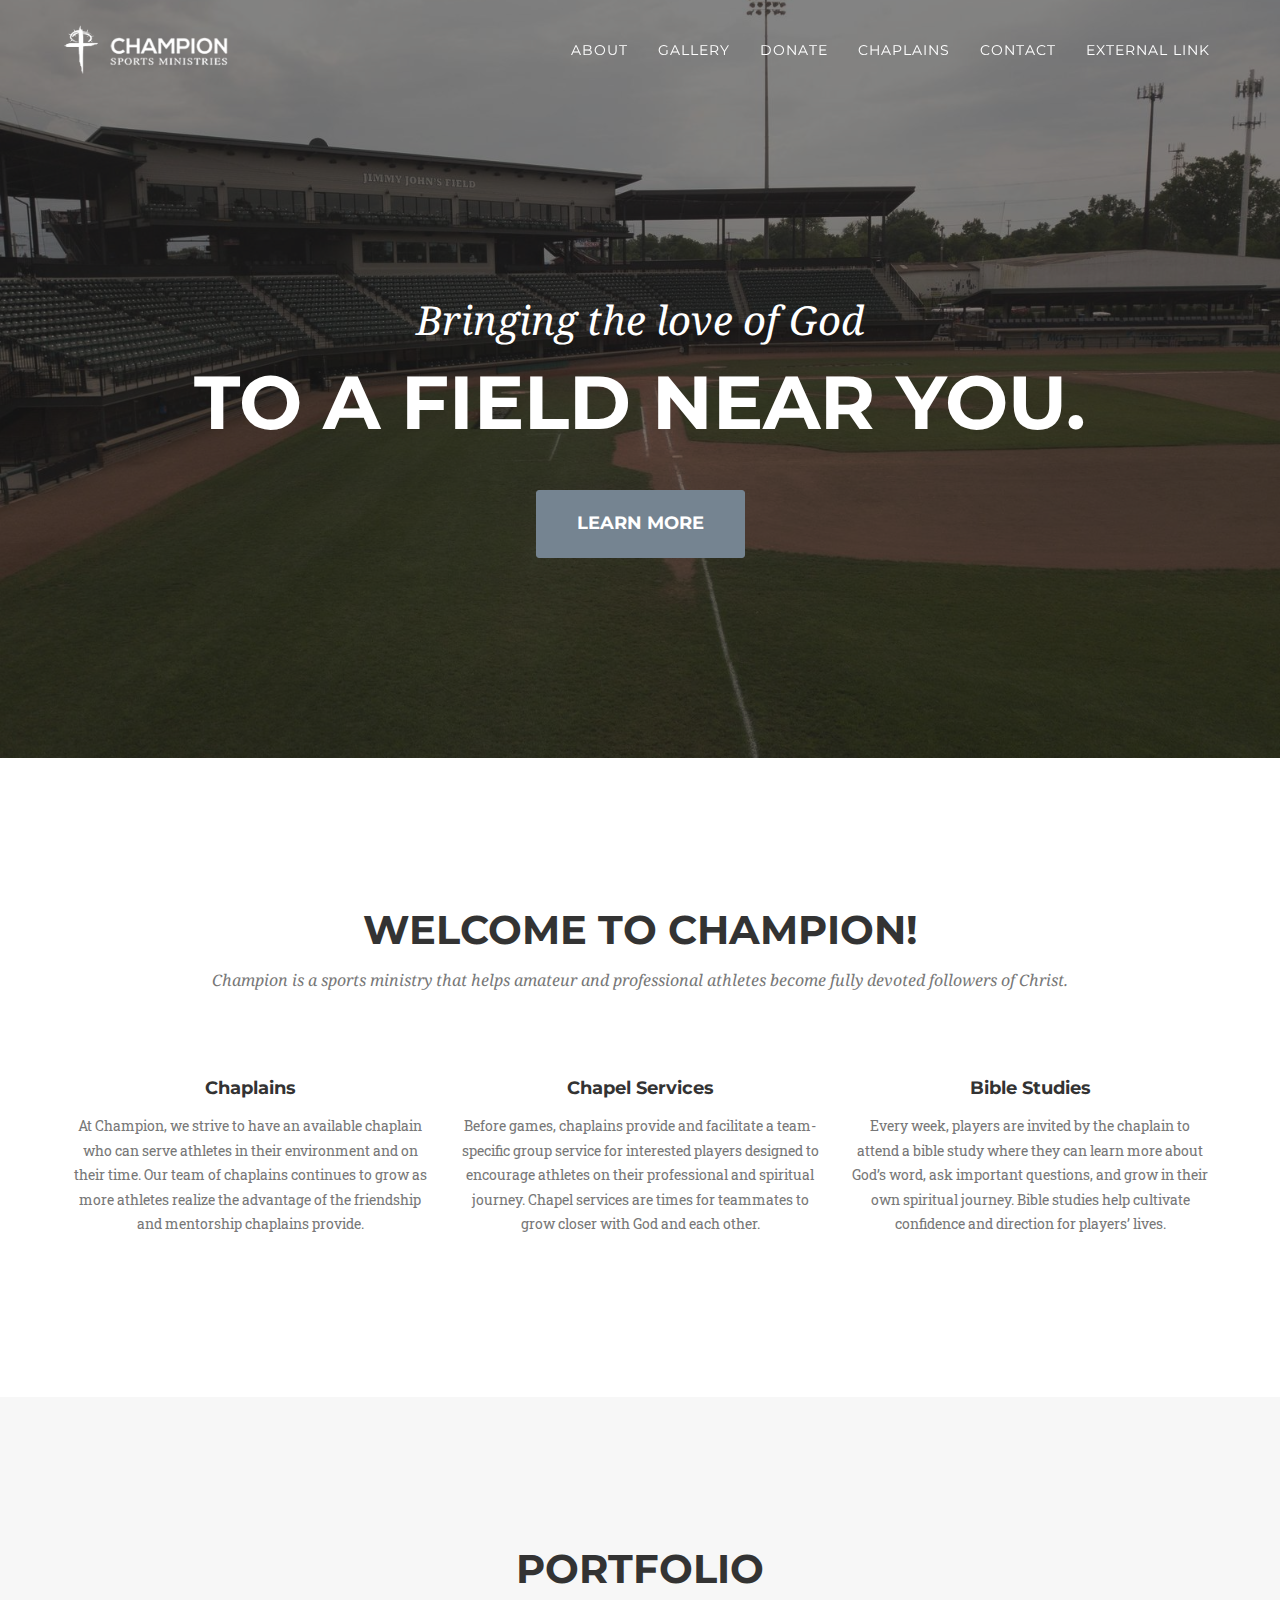
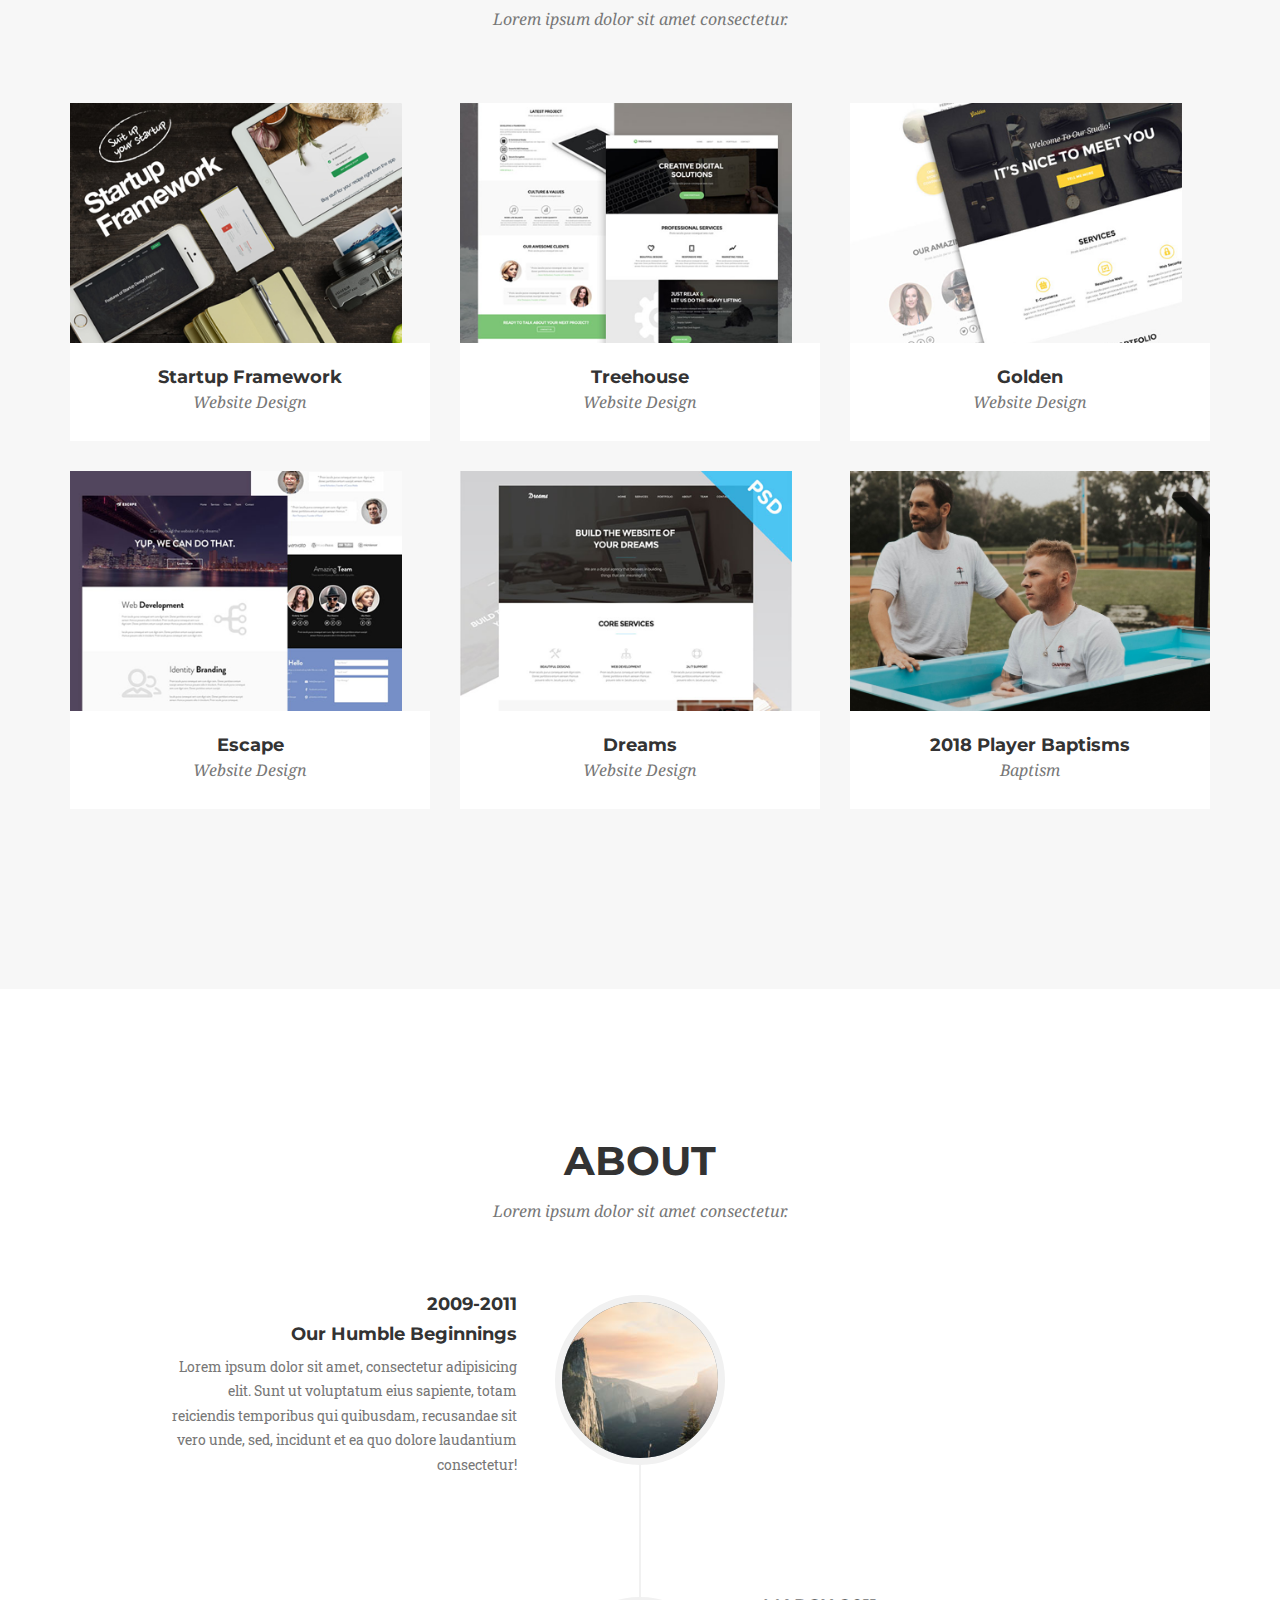
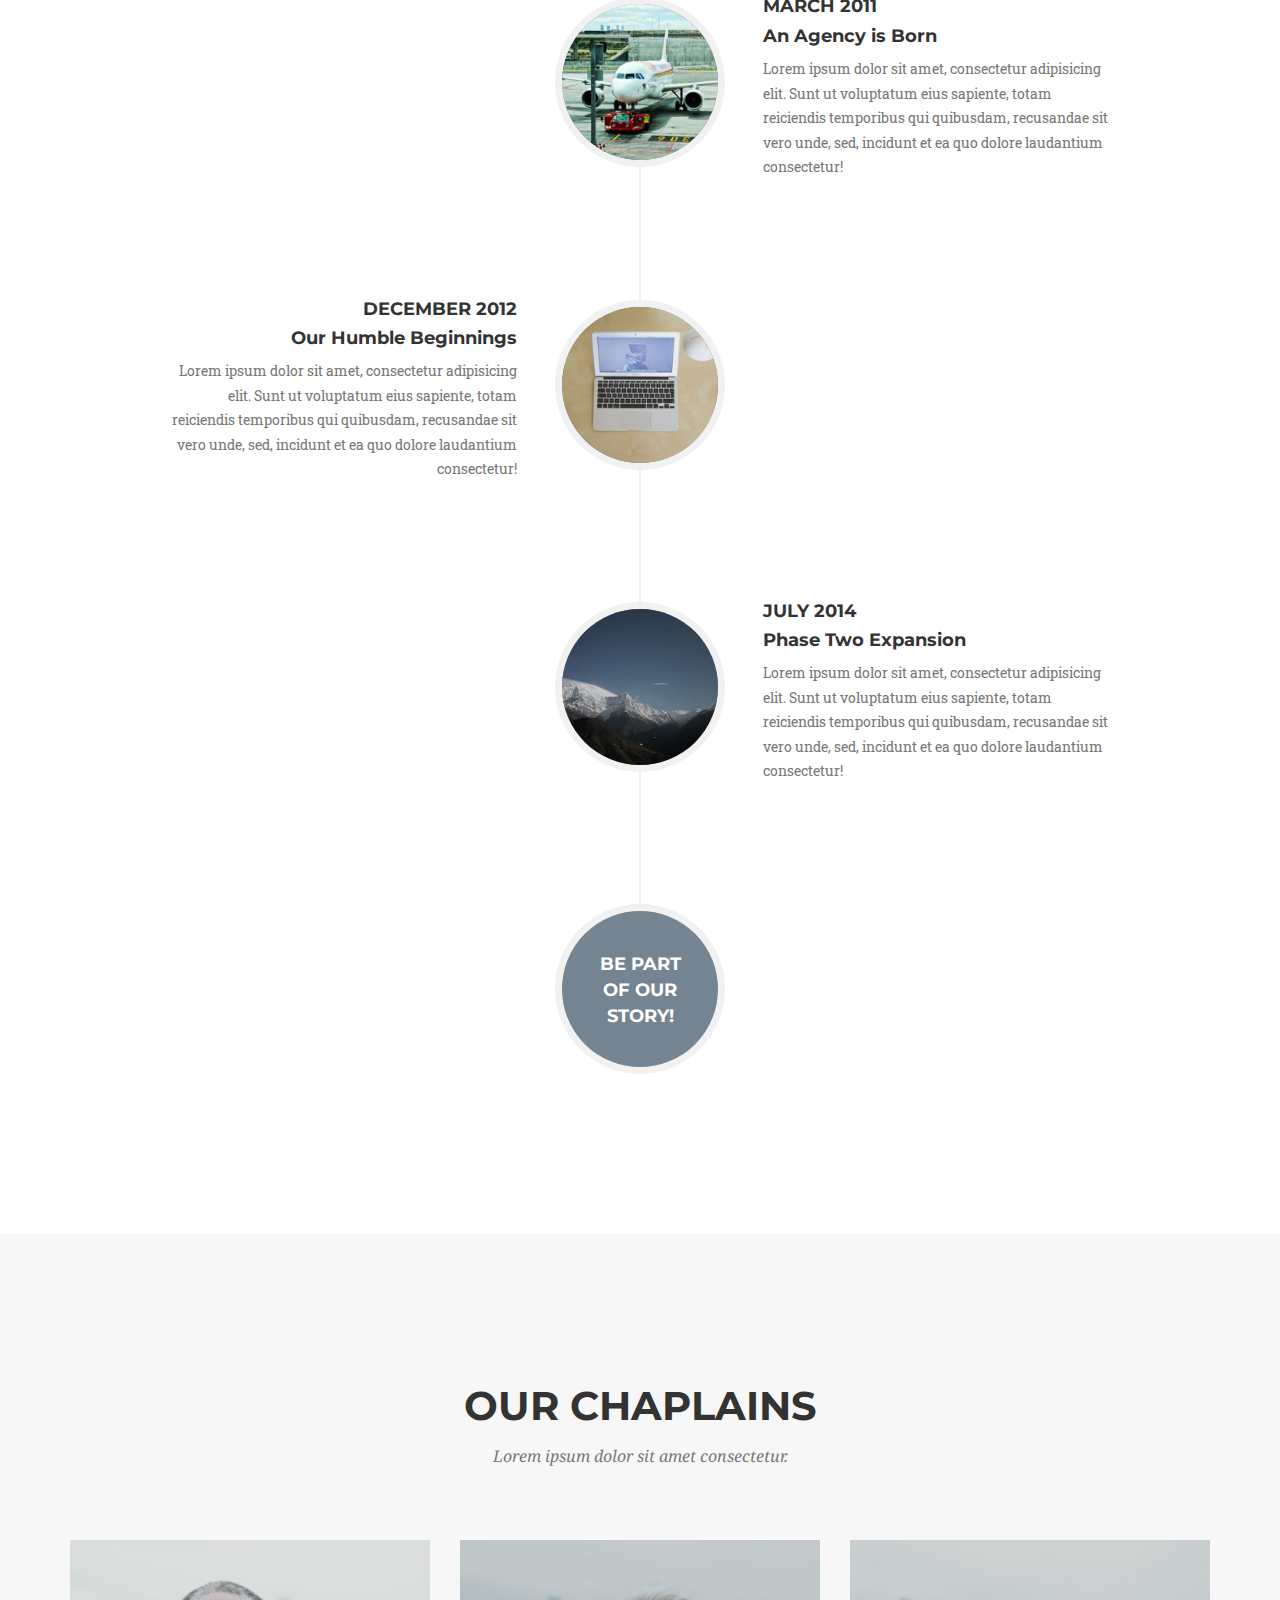
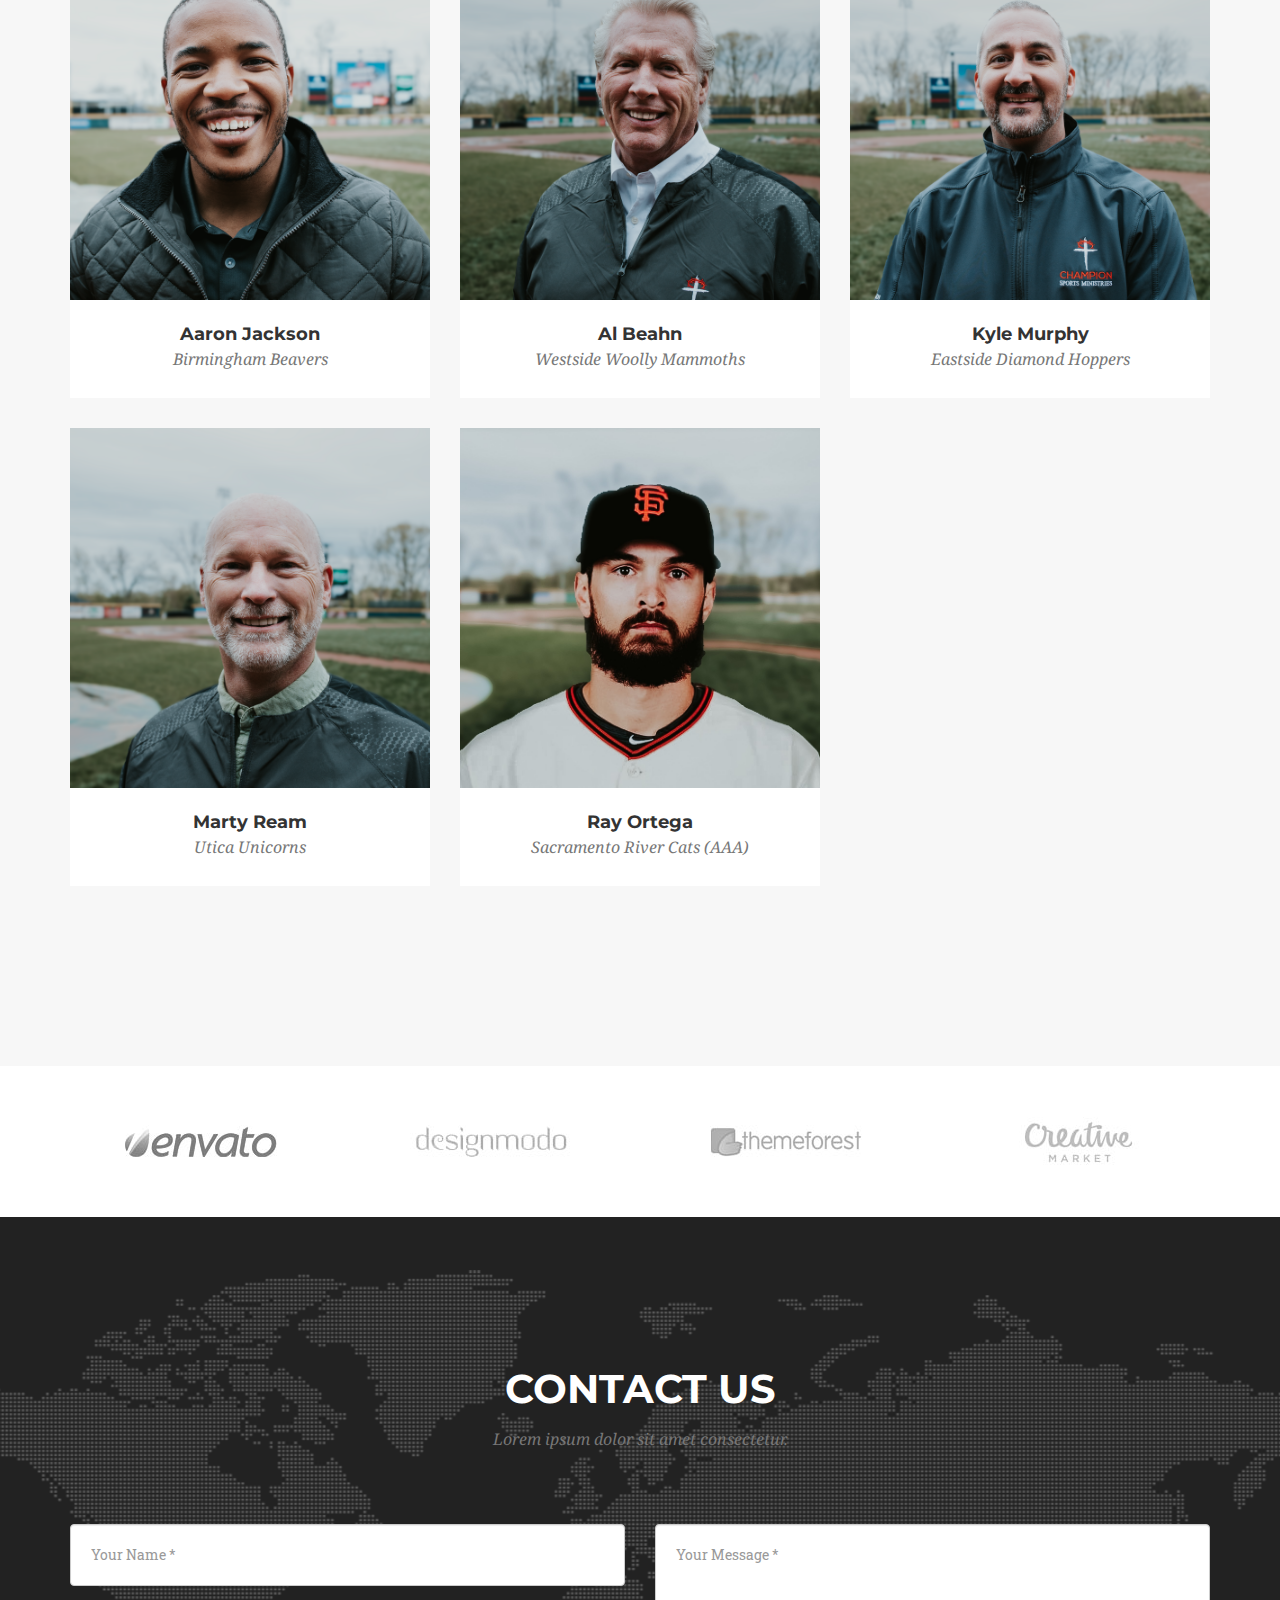
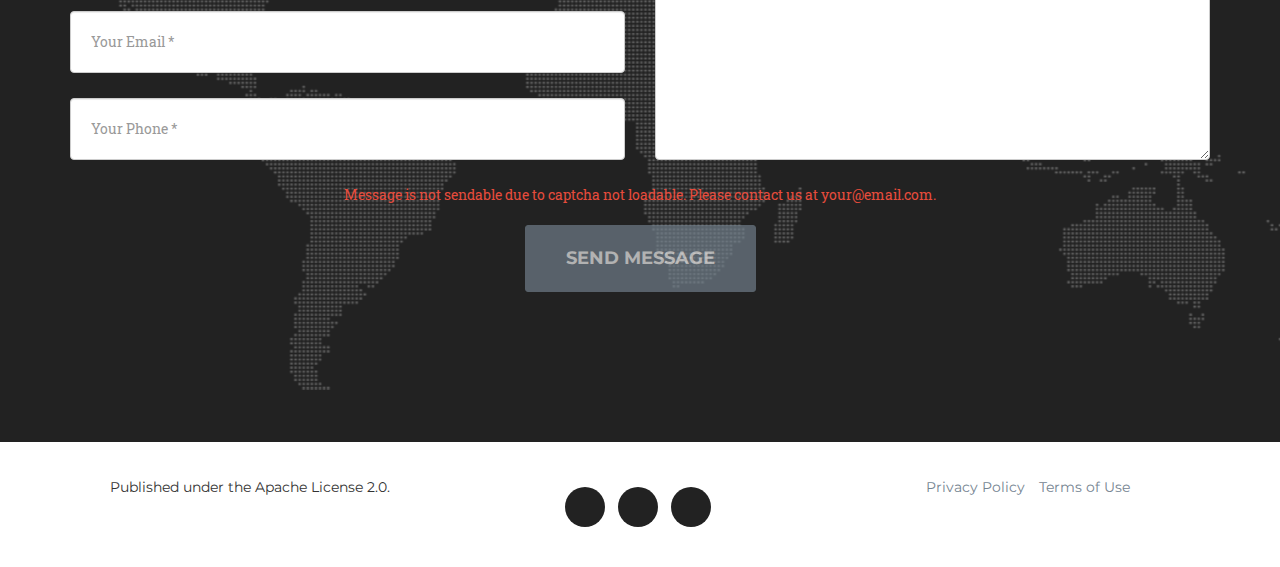
==== docs/index.html @ 82c16492 "Initial Push" ====
<!DOCTYPE html>
<html lang="en-us">

  <head>
  <meta charset="utf-8">
  <meta http-equiv="X-UA-Compatible" content="IE=edge">
  <meta name="viewport" content="width=device-width, initial-scale=1">
  <meta name="description" content="Your description">
  <meta name="author" content="Your name">
  <meta name="generator" content="Hugo 0.55.5" />
  <title>Champion</title>
  <!-- Stylesheets -->
  <link href="css/bootstrap-v3.3.7/bootstrap.min.css" rel="stylesheet">
  <link href="css/agency.css" rel="stylesheet">
  <link href="css/jquery.form-validator-v2.3.44/theme-default.min.css" rel="stylesheet">

  
    <link rel="stylesheet" href="css/custom.css">
  

  <!-- Custom Fonts -->
  
  <link rel="stylesheet" href="https://use.fontawesome.com/releases/v5.8.2/css/all.css" integrity="sha384-oS3vJWv+0UjzBfQzYUhtDYW+Pj2yciDJxpsK1OYPAYjqT085Qq/1cq5FLXAZQ7Ay" crossorigin="anonymous">

  
    <link href="//fonts.googleapis.com/css?family=Montserrat:400,700" rel="stylesheet" type="text/css">
    <link href="//fonts.googleapis.com/css?family=Kaushan+Script" rel="stylesheet" type="text/css">
    <link href="//fonts.googleapis.com/css?family=Droid+Serif:400,700,400italic,700italic" rel="stylesheet" type="text/css">
    <link href="//fonts.googleapis.com/css?family=Roboto+Slab:400,100,300,700" rel="stylesheet" type="text/css">
  

  
    <link rel="shortcut icon" type="image/x-icon" href="favicon.ico">
    <link rel="icon" type="image/x-icon" href="favicon.ico">
  

  <!-- HTML5 Shim and Respond.js IE8 support of HTML5 elements and media queries -->
  <!-- WARNING: Respond.js doesn't work if you view the page via file:// -->
  <!--[if lt IE 9]>
  <script src="https://oss.maxcdn.com/libs/html5shiv/3.7.0/html5shiv.js"></script>
  <script src="https://oss.maxcdn.com/libs/respond.js/1.4.2/respond.min.js"></script>
  <![endif]-->
</head>


  <body id="page-top" class="index">
    <!-- Navigation -->
<nav class="navbar navbar-default navbar-fixed-top">
  <div class="container">

    <!-- Brand and toggle get grouped for better mobile display -->
    <div class="navbar-header page-scroll">
      <button type="button" class="navbar-toggle" data-toggle="collapse" data-target="#bs-example-navbar-collapse-1">
        <span class="sr-only">Toggle navigation</span>
        <span class="icon-bar"></span>
        <span class="icon-bar"></span>
        <span class="icon-bar"></span>
      </button>
      
        <a class="navbar-brand page-scroll" href="/#page-top">
          
          <img src="img/logo1.png" class="img-responsive" alt="The Agency">
        </a>
      

    </div>
    <!-- Collect the nav links, forms, and other content for toggling -->
    <div class="collapse navbar-collapse" id="bs-example-navbar-collapse-1">
      <ul class="nav navbar-nav navbar-right">
        <li class="hidden">
          <a href="/#page-top"></a>
        </li>

        

        
          <li>
            <a class="page-scroll" href="#services">About</a>
          </li>
        

        
          <li>
            <a class="page-scroll" href="#portfolio">Gallery</a>
          </li>
        

        
          <li>
            <a class="page-scroll" href="#about">Donate</a>
          </li>
        

        
          <li>
            <a class="page-scroll" href="#team">Chaplains</a>
          </li>
        

        
          <li>
            <a class="page-scroll" href="#contact">Contact</a>
          </li>
        

        
          <li>
            <a href="http://gohugo.io">External link</a>
          </li>
        
      </ul>
    </div>
    <!-- /.navbar-collapse -->
  </div>
  <!-- /.container-fluid -->
</nav>

    <!-- Hero -->
<header>
  <div class="container">
    <div class="intro-text">
      <div class="intro-lead-in">Bringing the love of God</div>
      <div class="intro-heading">To a field near you.</div>
      <a href="#services" class="page-scroll btn btn-xl">Learn more</a>
    </div>
  </div>
</header>


    
      <!-- Services -->
<section id="services">
  <div class="container">
    <div class="row">
      <div class="col-lg-12 text-center">
        <h2 class="section-heading">Welcome to Champion!</h2>
        <h3 class="section-subheading text-muted">Champion is a sports ministry that helps amateur and professional athletes become fully devoted followers of Christ.</h3>
      </div>
    </div>
    
      <div class="row text-center">
        
          <div class="col-md-4">
            <span class="fa-stack fa-4x">
              <i class="fa fa-circle fa-stack-2x text-primary"></i>
              <i class="fa fa-hands-helping fa-stack-1x fa-inverse"></i>
            </span>
            <h4 class="service-heading">Chaplains</h4>
            <p class="text-muted">At Champion, we strive to have an available chaplain who can serve athletes in their environment and on their time. Our team of chaplains continues to grow as more athletes realize the advantage of the friendship and mentorship chaplains provide.</p>
          </div>
        
          <div class="col-md-4">
            <span class="fa-stack fa-4x">
              <i class="fa fa-circle fa-stack-2x text-primary"></i>
              <i class="fa fa-church fa-stack-1x fa-inverse"></i>
            </span>
            <h4 class="service-heading">Chapel Services</h4>
            <p class="text-muted">Before games, chaplains provide and facilitate a team-specific group service for interested players designed to encourage athletes on their professional and spiritual journey. Chapel services are times for teammates to grow closer with God and each other.</p>
          </div>
        
          <div class="col-md-4">
            <span class="fa-stack fa-4x">
              <i class="fa fa-circle fa-stack-2x text-primary"></i>
              <i class="fa fa-user-friends fa-stack-1x fa-inverse"></i>
            </span>
            <h4 class="service-heading">Bible Studies</h4>
            <p class="text-muted">Every week, players are invited by the chaplain to attend a bible study where they can learn more about God&rsquo;s word, ask important questions, and grow in their own spiritual journey. Bible studies help cultivate confidence and direction for players&rsquo; lives.</p>
          </div>
        
      </div>
    
  </div>
</section>

    

    
      <!-- Portfolio Grid Section -->
<section id="portfolio" class="bg-light-gray">
  <div class="container">
    <div class="row">
      <div class="col-lg-12 text-center">
        <h2 class="section-heading">Portfolio</h2>
        <h3 class="section-subheading text-muted">Lorem ipsum dolor sit amet consectetur.</h3>
      </div>
    </div>
    <div class="row">

      
        <div class="col-md-4 col-sm-6 portfolio-item">
          <a href="#portfolioModal2" class="portfolio-link" data-toggle="modal">
            <div class="portfolio-hover">
              <div class="portfolio-hover-content">
                <i class="fa fa-plus fa-3x"></i>
              </div>
            </div>
            
            <img src="img/portfolio/startup-framework-preview.png" class="img-responsive" alt="">
          </a>
          <div class="portfolio-caption">
            <h4>Startup Framework</h4>
            <p class="text-muted">Website Design</p>
          </div>
        </div>
      
        <div class="col-md-4 col-sm-6 portfolio-item">
          <a href="#portfolioModal3" class="portfolio-link" data-toggle="modal">
            <div class="portfolio-hover">
              <div class="portfolio-hover-content">
                <i class="fa fa-plus fa-3x"></i>
              </div>
            </div>
            
            <img src="img/portfolio/treehouse-preview.png" class="img-responsive" alt="">
          </a>
          <div class="portfolio-caption">
            <h4>Treehouse</h4>
            <p class="text-muted">Website Design</p>
          </div>
        </div>
      
        <div class="col-md-4 col-sm-6 portfolio-item">
          <a href="#portfolioModal5" class="portfolio-link" data-toggle="modal">
            <div class="portfolio-hover">
              <div class="portfolio-hover-content">
                <i class="fa fa-plus fa-3x"></i>
              </div>
            </div>
            
            <img src="img/portfolio/golden-preview.png" class="img-responsive" alt="">
          </a>
          <div class="portfolio-caption">
            <h4>Golden</h4>
            <p class="text-muted">Website Design</p>
          </div>
        </div>
      
        <div class="col-md-4 col-sm-6 portfolio-item">
          <a href="#portfolioModal4" class="portfolio-link" data-toggle="modal">
            <div class="portfolio-hover">
              <div class="portfolio-hover-content">
                <i class="fa fa-plus fa-3x"></i>
              </div>
            </div>
            
            <img src="img/portfolio/escape-preview.png" class="img-responsive" alt="">
          </a>
          <div class="portfolio-caption">
            <h4>Escape</h4>
            <p class="text-muted">Website Design</p>
          </div>
        </div>
      
        <div class="col-md-4 col-sm-6 portfolio-item">
          <a href="#portfolioModal6" class="portfolio-link" data-toggle="modal">
            <div class="portfolio-hover">
              <div class="portfolio-hover-content">
                <i class="fa fa-plus fa-3x"></i>
              </div>
            </div>
            
            <img src="img/portfolio/dreams-preview.png" class="img-responsive" alt="">
          </a>
          <div class="portfolio-caption">
            <h4>Dreams</h4>
            <p class="text-muted">Website Design</p>
          </div>
        </div>
      
        <div class="col-md-4 col-sm-6 portfolio-item">
          <a href="#portfolioModal1" class="portfolio-link" data-toggle="modal">
            <div class="portfolio-hover">
              <div class="portfolio-hover-content">
                <i class="fa fa-plus fa-3x"></i>
              </div>
            </div>
            
            <img src="img/portfolio/champion_104.jpg" class="img-responsive" alt="">
          </a>
          <div class="portfolio-caption">
            <h4>2018 Player Baptisms</h4>
            <p class="text-muted">Baptism</p>
          </div>
        </div>
      

    </div>
  </div>
</section>

    

    
      <!-- About Section -->
<section id="about">
  <div class="container">
    <div class="row">
      <div class="col-lg-12 text-center">
        <h2 class="section-heading">About</h2>
        <h3 class="section-subheading text-muted">Lorem ipsum dolor sit amet consectetur.</h3>
      </div>
    </div>
    <div class="row">
      <div class="col-lg-12">
        <ul class="timeline">

          
            <li >
              <div class="timeline-image">
                
                <img class="img-circle img-responsive" src="img/about/1.jpg" alt="">
              </div>
              <div class="timeline-panel">
                <div class="timeline-heading">
                  <h4>2009-2011</h4>
                  <h4 class="subheading">Our Humble Beginnings</h4>
                </div>
                <div class="timeline-body">
                  <p class="text-muted">Lorem ipsum dolor sit amet, consectetur adipisicing elit. Sunt ut voluptatum eius sapiente, totam reiciendis temporibus qui quibusdam, recusandae sit vero unde, sed, incidunt et ea quo dolore laudantium consectetur!</p>
                </div>
              </div>
            </li>
          
            <li class="timeline-inverted" >
              <div class="timeline-image">
                
                <img class="img-circle img-responsive" src="img/about/2.jpg" alt="">
              </div>
              <div class="timeline-panel">
                <div class="timeline-heading">
                  <h4>March 2011</h4>
                  <h4 class="subheading">An Agency is Born</h4>
                </div>
                <div class="timeline-body">
                  <p class="text-muted">Lorem ipsum dolor sit amet, consectetur adipisicing elit. Sunt ut voluptatum eius sapiente, totam reiciendis temporibus qui quibusdam, recusandae sit vero unde, sed, incidunt et ea quo dolore laudantium consectetur!</p>
                </div>
              </div>
            </li>
          
            <li >
              <div class="timeline-image">
                
                <img class="img-circle img-responsive" src="img/about/3.jpg" alt="">
              </div>
              <div class="timeline-panel">
                <div class="timeline-heading">
                  <h4>December 2012</h4>
                  <h4 class="subheading">Our Humble Beginnings</h4>
                </div>
                <div class="timeline-body">
                  <p class="text-muted">Lorem ipsum dolor sit amet, consectetur adipisicing elit. Sunt ut voluptatum eius sapiente, totam reiciendis temporibus qui quibusdam, recusandae sit vero unde, sed, incidunt et ea quo dolore laudantium consectetur!</p>
                </div>
              </div>
            </li>
          
            <li class="timeline-inverted" >
              <div class="timeline-image">
                
                <img class="img-circle img-responsive" src="img/about/4.jpg" alt="">
              </div>
              <div class="timeline-panel">
                <div class="timeline-heading">
                  <h4>July 2014</h4>
                  <h4 class="subheading">Phase Two Expansion</h4>
                </div>
                <div class="timeline-body">
                  <p class="text-muted">Lorem ipsum dolor sit amet, consectetur adipisicing elit. Sunt ut voluptatum eius sapiente, totam reiciendis temporibus qui quibusdam, recusandae sit vero unde, sed, incidunt et ea quo dolore laudantium consectetur!</p>
                </div>
              </div>
            </li>
          

          <li class="timeline-inverted">
            <div class="timeline-image">
              <h4>Be part<br>of our<br>story!</h4>
            </div>
          </li>
        </ul>
      </div>
    </div>
  </div>
</section>

    

    
      <!-- Team Section -->
<section id="team" class="bg-light-gray">
  <div class="container">
    <div class="row">
      <div class="col-lg-12 text-center">
        <h2 class="section-heading">Our Chaplains</h2>
        <h3 class="section-subheading text-muted">Lorem ipsum dolor sit amet consectetur.</h3>
      </div>
    </div>
    <div class="row">

      
        <div class="col-md-4 col-sm-6 team-item">
          <a href="#teamModal1" class="team-link" data-toggle="modal">
            <div class="team-hover">
              <div class="team-hover-content">
                <i class="fa fa-plus fa-3x"></i>
              </div>
            </div>
            
            <img src="img/team/aaron.png" class="img-responsive" alt="">
          </a>
          <div class="team-caption">
            <h4>Aaron Jackson</h4>
            <p class="text-muted">Birmingham Beavers</p>
          </div>
        </div>
      
        <div class="col-md-4 col-sm-6 team-item">
          <a href="#teamModal2" class="team-link" data-toggle="modal">
            <div class="team-hover">
              <div class="team-hover-content">
                <i class="fa fa-plus fa-3x"></i>
              </div>
            </div>
            
            <img src="img/team/al.png" class="img-responsive" alt="">
          </a>
          <div class="team-caption">
            <h4>Al Beahn</h4>
            <p class="text-muted">Westside Woolly Mammoths</p>
          </div>
        </div>
      
        <div class="col-md-4 col-sm-6 team-item">
          <a href="#teamModal3" class="team-link" data-toggle="modal">
            <div class="team-hover">
              <div class="team-hover-content">
                <i class="fa fa-plus fa-3x"></i>
              </div>
            </div>
            
            <img src="img/team/kyle.png" class="img-responsive" alt="">
          </a>
          <div class="team-caption">
            <h4>Kyle Murphy</h4>
            <p class="text-muted">Eastside Diamond Hoppers</p>
          </div>
        </div>
      
        <div class="col-md-4 col-sm-6 team-item">
          <a href="#teamModal4" class="team-link" data-toggle="modal">
            <div class="team-hover">
              <div class="team-hover-content">
                <i class="fa fa-plus fa-3x"></i>
              </div>
            </div>
            
            <img src="img/team/marty.png" class="img-responsive" alt="">
          </a>
          <div class="team-caption">
            <h4>Marty Ream</h4>
            <p class="text-muted">Utica Unicorns</p>
          </div>
        </div>
      
        <div class="col-md-4 col-sm-6 team-item">
          <a href="#teamModal5" class="team-link" data-toggle="modal">
            <div class="team-hover">
              <div class="team-hover-content">
                <i class="fa fa-plus fa-3x"></i>
              </div>
            </div>
            
            <img src="img/team/ray.jpg" class="img-responsive" alt="">
          </a>
          <div class="team-caption">
            <h4>Ray Ortega</h4>
            <p class="text-muted">Sacramento River Cats (AAA)</p>
          </div>
        </div>
      

    </div>
  </div>
</section>

    

    
      <!-- Clients Aside -->
<aside class="clients">
  <div class="container">
    <div class="row">
      <div class="col-lg-12 text-center">
<h4 class="heading"></h4>
      </div>
    </div>
    <div class="row flexbox">

      
        <div class="col-md-3 col-sm-6 col">
          
          
            <a href="#">
              <img src="img/logos/envato.jpg" class="img-responsive img-centered" alt="">
            </a>
          
        </div>
      
        <div class="col-md-3 col-sm-6 col">
          
          
            <a href="#">
              <img src="img/logos/designmodo.jpg" class="img-responsive img-centered" alt="">
            </a>
          
        </div>
      
        <div class="col-md-3 col-sm-6 col">
          
          
            <a href="#">
              <img src="img/logos/themeforest.jpg" class="img-responsive img-centered" alt="">
            </a>
          
        </div>
      
        <div class="col-md-3 col-sm-6 col">
          
          
            <a href="#">
              <img src="img/logos/creative-market.jpg" class="img-responsive img-centered" alt="">
            </a>
          
        </div>
      

    </div>
  </div>
</aside>

    

    
      
<!-- Contact Section -->

<section id="contact">
  <div class="container">
    <div class="row">
      <div class="col-lg-12 text-center">

        
        <h2 class="section-heading">Contact us</h2>
        

        
        <h3 class="section-subheading text-muted">Lorem ipsum dolor sit amet consectetur.</h3>
        

      </div>
    </div>
    <div class="row">
      <div class="col-lg-12">
        <form
          method="POST"
          name="sentMessage"
          id="contactForm" action="//formspree.io/your@email.com">

          <fieldset>
            <div class="row">
              <div class="col-md-6">

                
                <div class="form-group">
                  <input class="form-control" id="name" required="required" type="text" name="name" placeholder="Your Name *" data-validation-error-msg="Please enter your name.">
                  <p class="help-block text-danger"></p>
                </div>
                

                
                <div class="form-group">
                  <input class="form-control" id="email" required="required" type="email" name="email" placeholder="Your Email *" data-validation-error-msg="Please enter your email address.">
                  <p class="help-block text-danger"></p>
                </div>
                

                
                <div class="form-group">
                  <input class="form-control" id="phone" required="required" type="number" name="phone" placeholder="Your Phone *" data-validation-error-msg="Please enter your phone number."></textarea>
                  <p class="help-block text-danger"></p>
                </div>
                
              </div>

              <div class="col-md-6">
              
                <div class="form-group">
                  <textarea class="form-control" id="message" required="required" name="message" placeholder="Your Message *" data-validation-error-msg="Please enter a message."></textarea>
                  <p class="help-block text-danger"></p>
                </div>
                

              </div>
              <div class="clearfix"></div>
              <div class="col-lg-12 text-center">
                <div class="text-success" id="success" style="display:none;">
                  
                    Thank you for contacting us.
                  
                </div>
                <div class="captcha-error text-danger" id="captcha-error">
                  Message is not sendable due to captcha not loadable. Please contact us at your@email.com.
                </div>
                <div class="text-danger" id="error" style="display:none;">
                  
                    Message could not be send. Please contact us at your@email.com instead.
                  
                </div><br />
                
                  <button type="submit" value="Submit" class="btn btn-xl">
                    Send message
                  </button>
                
              </div>
            </div>
            
          </fieldset>
        </form>
      </div>
    </div>
  </div>
</section>

    

    
      <!-- Footer section -->
<footer>
  <div class="container">
    <div class="row">
      <div class="col-md-4">
        <span class="copyright">Published under the Apache License 2.0.</span>
      </div>
      <div class="col-md-4">
        <ul class="list-inline social-buttons">

          
            <li><a href="#" title="Twitter"><i class="fa fa-twitter"></i></a></li>
          
            <li><a href="#" title="Facebook"><i class="fa fa-facebook"></i></a></li>
          
            <li><a href="#" title="LinkedIn"><i class="fa fa-linkedin"></i></a></li>
          

        </ul>
      </div>
      <div class="col-md-4">
        <ul class="list-inline quicklinks">

          
            <li><a href="#">Privacy Policy</a></li>
          
            <li><a href="#">Terms of Use</a></li>
          

        </ul>
      </div>
    </div>
  </div>
</footer>

    

    
      <!-- Portfolio Modals -->

  <div class="portfolio-modal modal fade" id="portfolioModal2" tabindex="-1" role="dialog" aria-hidden="true">
    <div class="modal-content">
      <div class="close-modal" data-dismiss="modal">
        <div class="lr">
          <div class="rl">
          </div>
        </div>
      </div>
      <div class="container">
        <div class="row">
          <div class="col-lg-8 col-lg-offset-2">
            <div class="modal-body">
              <h2>Startup Framework</h2>
              <p class="item-intro text-muted">Lorem ipsum dolor sit amet consectetur.</p>
              
              <img class="img-responsive img-centered" src="img/portfolio/startup-framework.png" alt="">
              <p><a href="//designmodo.com/startup/?u=787">Startup Framework</a> is a website builder for professionals. Startup Framework contains components and complex blocks (PSD+HTML Bootstrap themes and templates) which can easily be integrated into almost any design. All of these components are made in the same style, and can easily be integrated into projects, allowing you to create hundreds of solutions for your future projects. <br><br>You can preview Startup Framework <a href="//designmodo.com/startup/?u=787">here</a>.</p>
              <ul class="list-inline">
                <li>Date: 2014-07-06</li>
                <li>Client: <a href="#">Start Bootstrap</a></li>
                <li>Category: Website Design</li>
              </ul>
              <button type="button" class="btn btn-primary" data-dismiss="modal"><i class="fa fa-times"></i> Close project</button>
            </div>
          </div>
        </div>
      </div>
    </div>
  </div>

  <div class="portfolio-modal modal fade" id="portfolioModal3" tabindex="-1" role="dialog" aria-hidden="true">
    <div class="modal-content">
      <div class="close-modal" data-dismiss="modal">
        <div class="lr">
          <div class="rl">
          </div>
        </div>
      </div>
      <div class="container">
        <div class="row">
          <div class="col-lg-8 col-lg-offset-2">
            <div class="modal-body">
              <h2>Treehouse</h2>
              <p class="item-intro text-muted">Lorem ipsum dolor sit amet consectetur.</p>
              
              <img class="img-responsive img-centered" src="img/portfolio/treehouse.png" alt="">
              <p>Treehouse is a free PSD web template built by <a href="//www.behance.net/MathavanJaya">Mathavan Jaya</a>. This is bright and spacious design perfect for people or startup companies looking to showcase their apps or other projects. <br><br>You can download the PSD template in this portfolio sample item at <a href="freebiesxpress.com/gallery/treehouse-free-psd-web-template/">FreebiesXpress.com</a>.</p>
              <ul class="list-inline">
                <li>Date: 2014-07-07</li>
                <li>Client: <a href="#">Start Bootstrap</a></li>
                <li>Category: Website Design</li>
              </ul>
              <button type="button" class="btn btn-primary" data-dismiss="modal"><i class="fa fa-times"></i> Close project</button>
            </div>
          </div>
        </div>
      </div>
    </div>
  </div>

  <div class="portfolio-modal modal fade" id="portfolioModal5" tabindex="-1" role="dialog" aria-hidden="true">
    <div class="modal-content">
      <div class="close-modal" data-dismiss="modal">
        <div class="lr">
          <div class="rl">
          </div>
        </div>
      </div>
      <div class="container">
        <div class="row">
          <div class="col-lg-8 col-lg-offset-2">
            <div class="modal-body">
              <h2>Golden</h2>
              <p class="item-intro text-muted">Lorem ipsum dolor sit amet consectetur.</p>
              
              <img class="img-responsive img-centered" src="img/portfolio/golden.png" alt="">
              <p>Start Bootstrap&rsquo;s Agency theme is based on Golden, a free PSD website template built by <a href="//www.behance.net/MathavanJaya">Mathavan Jaya</a>. Golden is a modern and clean one page web template that was made exclusively for Best PSD Freebies. This template has a great portfolio, timeline, and meet your team sections that can be easily modified to fit your needs. <br><br>You can download the PSD template in this portfolio sample item at <a href="//freebiesxpress.com/gallery/golden-free-one-page-web-template/">FreebiesXpress.com</a>.</p>
              <ul class="list-inline">
                <li>Date: 2014-07-09</li>
                <li>Client: <a href="#">Start Bootstrap</a></li>
                <li>Category: Website Design</li>
              </ul>
              <button type="button" class="btn btn-primary" data-dismiss="modal"><i class="fa fa-times"></i> Close project</button>
            </div>
          </div>
        </div>
      </div>
    </div>
  </div>

  <div class="portfolio-modal modal fade" id="portfolioModal4" tabindex="-1" role="dialog" aria-hidden="true">
    <div class="modal-content">
      <div class="close-modal" data-dismiss="modal">
        <div class="lr">
          <div class="rl">
          </div>
        </div>
      </div>
      <div class="container">
        <div class="row">
          <div class="col-lg-8 col-lg-offset-2">
            <div class="modal-body">
              <h2>Escape</h2>
              <p class="item-intro text-muted">Lorem ipsum dolor sit amet consectetur.</p>
              
              <img class="img-responsive img-centered" src="img/portfolio/escape.png" alt="">
              <p>Escape is a free PSD web template built by <a href="//www.behance.net/MathavanJaya">Mathavan Jaya</a>. Escape is a one page web template that was designed with agencies in mind. This template is ideal for those looking for a simple one page solution to describe your business and offer your services. <br><br>You can download the PSD template in this portfolio sample item at <a href="//freebiesxpress.com/gallery/escape-one-page-psd-web-template/">FreebiesXpress.com</a>.</p>
              <ul class="list-inline">
                <li>Date: 2014-07-08</li>
                <li>Client: <a href="#">Start Bootstrap</a></li>
                <li>Category: Website Design</li>
              </ul>
              <button type="button" class="btn btn-primary" data-dismiss="modal"><i class="fa fa-times"></i> Close project</button>
            </div>
          </div>
        </div>
      </div>
    </div>
  </div>

  <div class="portfolio-modal modal fade" id="portfolioModal6" tabindex="-1" role="dialog" aria-hidden="true">
    <div class="modal-content">
      <div class="close-modal" data-dismiss="modal">
        <div class="lr">
          <div class="rl">
          </div>
        </div>
      </div>
      <div class="container">
        <div class="row">
          <div class="col-lg-8 col-lg-offset-2">
            <div class="modal-body">
              <h2>Dreams</h2>
              <p class="item-intro text-muted">Lorem ipsum dolor sit amet consectetur.</p>
              
              <img class="img-responsive img-centered" src="img/portfolio/dreams.png" alt="">
              <p>Dreams is a free PSD web template built by <a href="//www.behance.net/MathavanJaya">Mathavan Jaya</a>. Dreams is a modern one page web template designed for almost any purpose. It’s a beautiful template that’s designed with the Bootstrap framework in mind. <br><br>You can download the PSD template in this portfolio sample item at <a href="//freebiesxpress.com/gallery/dreams-free-one-page-web-template/">FreebiesXpress.com</a>.</p>
              <ul class="list-inline">
                <li>Date: 2014-07-10</li>
                <li>Client: <a href="#">Start Bootstrap</a></li>
                <li>Category: Website Design</li>
              </ul>
              <button type="button" class="btn btn-primary" data-dismiss="modal"><i class="fa fa-times"></i> Close project</button>
            </div>
          </div>
        </div>
      </div>
    </div>
  </div>

  <div class="portfolio-modal modal fade" id="portfolioModal1" tabindex="-1" role="dialog" aria-hidden="true">
    <div class="modal-content">
      <div class="close-modal" data-dismiss="modal">
        <div class="lr">
          <div class="rl">
          </div>
        </div>
      </div>
      <div class="container">
        <div class="row">
          <div class="col-lg-8 col-lg-offset-2">
            <div class="modal-body">
              <h2>2018 Player Baptisms</h2>
              <p class="item-intro text-muted">Local athletes make a public decision to follow Jesus.</p>
              
              <img class="img-responsive img-centered" src="img/portfolio/champion_104.jpg" alt="">
              <p>In September 2018, athletes from the teams in the United Shore Professional Baseball League, a semi-pro baseball league located in metro Detroit, were invited by their chaplains to be baptized and publicly declare their desire to follow Jesus. Players, friends, ad families gathered at Jimmy Johns Field in Utica, MI, where the USPBL hosts its games, for a baptism service unlike any other. Check out the photos to see the on-field baptisms as well as joy in the players who dedicated their lives to Christ.<br><br> <img src="https://github.com/adam-p/markdown-here/raw/master/src/common/images/icon48.png" alt="alt text" title="Logo Title Text 1" /></p>
              <ul class="list-inline">
                <li>Date: 2018-09-01</li>
                <li>Client: <a href=""></a></li>
                <li>Category: Baptism</li>
              </ul>
              <button type="button" class="btn btn-primary" data-dismiss="modal"><i class="fa fa-times"></i> Close project</button>
            </div>
          </div>
        </div>
      </div>
    </div>
  </div>


    
      
    
      <!-- team Modals -->

  <div class="team-modal modal fade" id="teamModal1" tabindex="-1" role="dialog" aria-hidden="true">
    <div class="modal-content">
      <div class="close-modal" data-dismiss="modal">
        <div class="lr">
          <div class="rl">
          </div>
        </div>
      </div>
      <div class="container">
        <div class="row">
          <div class="col-lg-8 col-lg-offset-2">
            <div class="modal-body">
              <h2>Aaron Jackson</h2>
              <p class="item-intro text-muted">Chaplain</p>
              
              <img class="img-responsive img-centered" src="img/team/aaron.png" alt="">
              <p>My name is Aaron Cartierre Jackson and I am co-chaplain of the Birmingham Beavers. Looking back over my life, I can see where God was equipping me and preparing me for this opportunity. <br><br>Even though I grew up in the church, I viewed it as simply a tradition (religion). I grew up always confessing Christ with my lips, but my life continued to deny him.<br><br>It wasnt until I was in college and someone came to my dorm room to preach the gospel that it really made me think there was something more to Christianity. For this stranger, it wasn&rsquo;t just the tradition of church—it was real enough for him to share with others.<br><br>That conversation prompted me to pray a prayer similar to, &ldquo;God, if you&rsquo;re real I want to know you like that kid knows you!&rdquo;. I then opened up my KJV Bible and started to read it for the first time with out being prompted by anyone else and God opened up my heart to understand his beautiful pursuit of me! I surrendered everything! I gave my life fully to Christ.<br><br>From that new beginning, I knew a few things. First the power of evangelism and its importance. Second, that prayer works! <br><br>My dorm was the only dorm he stopped in that night - why? The only thing I could think of was growing up hearing my mom and grandma praying, &ldquo;as for me and my house we will serve the Lord&rdquo;. I believe it was God honoring those prayers that the kid felt lead to our door that night.<br><br>God has opened up my eyes, so I want to help open the eyes of others. I&rsquo;m a firm believer that every time the gospel is preached, it bears fruit.</p>
              <ul class="list-inline">
                <li>Team: Birmingham Beavers</li>
              </ul>
              <button type="button" class="btn btn-primary" data-dismiss="modal"><i class="fa fa-times"></i> Close</button>
            </div>
          </div>
        </div>
      </div>
    </div>
  </div>

  <div class="team-modal modal fade" id="teamModal2" tabindex="-1" role="dialog" aria-hidden="true">
    <div class="modal-content">
      <div class="close-modal" data-dismiss="modal">
        <div class="lr">
          <div class="rl">
          </div>
        </div>
      </div>
      <div class="container">
        <div class="row">
          <div class="col-lg-8 col-lg-offset-2">
            <div class="modal-body">
              <h2>Al Beahn</h2>
              <p class="item-intro text-muted">Chaplain</p>
              
              <img class="img-responsive img-centered" src="img/team/al.png" alt="">
              <p>My name is Al Beahn and I am really excited to serve as a co-chaplain of the Westside Woolly Mammoths of the United Shore Professional Baseball League. As a former junior college and Division 1 baseball player, I understand how difficult it is to get to the next level in any sport. It is my hope to provide these players with love, support and encouragement on and off the field as they pursue their dream to play at the next level in the MLB. <br><br> Our role as chaplains is to provide players with spiritual guidance and growth in the word of God. Chapels allow us to present a message of hope in a team setting, but then once per week, we provide a league-wide bible study to any player interested.  The real spiritual growth comes from the one-on-one relationships that develop over time throughout the season. It is my goal to model the love of Christ to every player and coach with my words and actions,  to share the good news of salvation through Jesus Christ, and to disciple every player on a spiritual journey of their own. <br><br> Twelve years ago, I decided to live my life for something bigger than my own. Today I am willing to share my story, life experiences and spiritual journey with anyone willing to listen. Jesus said, &ldquo;I am the way, the truth, and the life.&rdquo;  These are words of hope, healing and new life. Salvation is available to everyone that believes in Jesus Christ. And for me, to live is Christ and to die is gain.</p>
              <ul class="list-inline">
                <li>Team: Westside Woolly Mammoths</li>
              </ul>
              <button type="button" class="btn btn-primary" data-dismiss="modal"><i class="fa fa-times"></i> Close</button>
            </div>
          </div>
        </div>
      </div>
    </div>
  </div>

  <div class="team-modal modal fade" id="teamModal3" tabindex="-1" role="dialog" aria-hidden="true">
    <div class="modal-content">
      <div class="close-modal" data-dismiss="modal">
        <div class="lr">
          <div class="rl">
          </div>
        </div>
      </div>
      <div class="container">
        <div class="row">
          <div class="col-lg-8 col-lg-offset-2">
            <div class="modal-body">
              <h2>Kyle Murphy</h2>
              <p class="item-intro text-muted">Chaplain</p>
              
              <img class="img-responsive img-centered" src="img/team/kyle.png" alt="">
              <p>My name is Kyle Murphy. I live and work in the Metro Detroit Area and have enjoyed many games at USPBL over the last couple of years. The 2019 season will be my first serving with Champion Sports Ministry as co-chaplain of the Eastside Diamond Hoppers. <br><br> To share a little about myself, I was blessed to be raised by parents who taught me about God from the time I was born and raised me in the church. As I became an adult, though, I chose the way of the prodigal son and squandered this blessing by choosing to live according to my own will rather than God’s will. He never gave up on me though, and when I turned back to Him I found Him waiting with open arms, eager to welcome me back. <br><br> Since rededicating my life to the Lord, I have had the opportunity to serve Him in many ways. One of the most rewarding has come over the last several years while serving as a volunteer chaplain with Message of Hope Jail and Prison Ministry. During my time serving in this capacity, the Holy Spirit has shown me how alike we all are. Regardless of our age, status, or demographics, we are all broken and in need of a Savior. God created each one of us as a unique and wonderful creation and loves us equally. He provides grace and forgiveness to all His children through Jesus Christ and He calls those of us who have accepted Jesus as our Lord and Savior to share that good news with others. <br><br> I’ve never been a gifted speaker, but I have found that when I answer God’s calling in my life and act on my faith in Him, He equips me. It is my hope and prayer that He will do just that in my encounters with these professional athletes and that His love and truth will be made evident to them. I look forward to seeing God move in amazing and unexpected ways in their lives in this upcoming season and for years to come!</p>
              <ul class="list-inline">
                <li>Team: Eastside Diamond Hoppers</li>
              </ul>
              <button type="button" class="btn btn-primary" data-dismiss="modal"><i class="fa fa-times"></i> Close</button>
            </div>
          </div>
        </div>
      </div>
    </div>
  </div>

  <div class="team-modal modal fade" id="teamModal4" tabindex="-1" role="dialog" aria-hidden="true">
    <div class="modal-content">
      <div class="close-modal" data-dismiss="modal">
        <div class="lr">
          <div class="rl">
          </div>
        </div>
      </div>
      <div class="container">
        <div class="row">
          <div class="col-lg-8 col-lg-offset-2">
            <div class="modal-body">
              <h2>Marty Ream</h2>
              <p class="item-intro text-muted">Chaplain</p>
              
              <img class="img-responsive img-centered" src="img/team/marty.png" alt="">
              <p>My name is Marty Ream and I am a co-chaplain of the Utica Unicorns. I came to be a chaplain through a relationship that started 23 years ago. <br><br>I was raised in a traditional church. I believed that God was someone who was typically not interested in me unless I did wrong, and only listened when I needed him to do something. I lived my life as though I was in charge. I was a good person on the outside, but selfish and prideful on the inside. In a worldly view, I was successful in my job, had a new house, normal marriage, and a new daughter, but I soon realized that my life as I knew it was about to turn upside down. My wife left, family split, and I hit bottom. My world was not in my control.<br><br> During this time, I was invited to play softball for a “church team” by a couple of co-workers who could see that I needed direction. Through their persistence and love, I started playing on this team. I soon found myself being around a group of guys who shared a love for sports as well as their love for Jesus Christ. Through sports, I was now on a journey to know Jesus as well. It was their obedience to God that contributed to me making my own choice. I was “reborn” into a new life to follow Jesus. I soon became the Sports Ministry Leader of a large church. My story of becoming a fully-devoted follower through sports influenced me to offer that same avenue for those who do not know Jesus as their Savior. Looking back over the past 23 years, I can see where God was equipping me and preparing me for this new adventure as a baseball chaplain in the USPBL and to lead those who think God is irrelevant into fully devoted followers of Jesus Christ.</p>
              <ul class="list-inline">
                <li>Team: Utica Unicorns</li>
              </ul>
              <button type="button" class="btn btn-primary" data-dismiss="modal"><i class="fa fa-times"></i> Close</button>
            </div>
          </div>
        </div>
      </div>
    </div>
  </div>

  <div class="team-modal modal fade" id="teamModal5" tabindex="-1" role="dialog" aria-hidden="true">
    <div class="modal-content">
      <div class="close-modal" data-dismiss="modal">
        <div class="lr">
          <div class="rl">
          </div>
        </div>
      </div>
      <div class="container">
        <div class="row">
          <div class="col-lg-8 col-lg-offset-2">
            <div class="modal-body">
              <h2>Ray Ortega</h2>
              <p class="item-intro text-muted">Chaplain</p>
              
              <img class="img-responsive img-centered" src="img/team/ray.jpg" alt="">
              <p>I accepted Jesus as Lord when I was 12 years old at a Third Day concert my parents took me to. I fell asleep that night with my eternity secured. The next morning I woke up and started a 7-year span walking hand in hand with the devil. I forgot about my decision to follow Christ as I began to let evil influences run my life. The devil tried hard and gave me many many things. I lost my virginity at 12 years old and was addicted to pornography shortly after. I have had a countless number of sexual encounters, and addiction to drugs followed. I lived lavishly, lustfully, effortlessly obtaining anything I thought I wanted. <br><br> I have no shame claiming the prodigal son story as my own - it is the truth. Throughout the story, I dreamed of playing in the MLB, but little by little my dreams began to crumble as I simultaneously began to learn the hunger for sin is never satisfied and only intensifies.  I was prideful and stubborn as I vowed to fix the things I had broke by my own power. Baseball was a vehicle that God used to allow me to travel through life. But as the vehicle began to break down, and my faith and dreams were shaken. <br><br> Eventually, the reality set in - I was not going to play in the MLB. This realization was the first true moment I reached complete emptiness. It was as if my identity and purpose were stripped away. The kid in me was orphaned. <br><br> That is when it happened. The whisper, which was always there, was louder than ever, and I remembered. I gave my heart to Jesus. God allowed me to fail like a good father sometimes needs to do. He broke me down  in order to build me back up the way he had always intended me to be. <br><br> It was hard for me to accept that my playing career was ending, but that is when I heard God speak to my heart. “You have eternity to play baseball my son, but I need you to do something for me first. I need you to recruit your brothers and sisters so that you and all of us have enough to field a team to play with. I need you to go out and recruit a whole league of players!” It all made sense. My purpose is to continue the work Jesus started of helping people become followers of Christ. The best part is that I have been given the same power he used while he lived out his story. <br><br> After I repented and began truly following through with the decision I made as a 12-year-old, so many doors have opened. I miraculously went from coaching independent baseball to coaching Triple-A for the San Francisco Giants overnight! As I give my platform to God for his usage, God has continued to grow the platform I get to use. My mission on earth is to spread His message, that there is salvation and reconciliation for everyone. We are all family and we need to put God back in the throne in our hearts. The reality is He is alive, Jesus is alive, and living separated from our real family is ignorant and foolish. We all have a seat at the table, and we need to acknowledge whose table it is.</p>
              <ul class="list-inline">
                <li>Team: Sacramento River Cats (AAA)</li>
              </ul>
              <button type="button" class="btn btn-primary" data-dismiss="modal"><i class="fa fa-times"></i> Close</button>
            </div>
          </div>
        </div>
      </div>
    </div>
  </div>


    

    <!-- jQuery -->
<script src="js/jquery-v3.3.1/jquery.min.js"></script>

<!-- Bootstrap Core -->
<script src="js/bootstrap-v3.3.7/bootstrap.min.js"></script>

<!-- Form Validation -->
<script src="js/jquery.form-validator-v2.3.44/jquery.form-validator.min.js"></script>

<!-- Custom Theme -->
<script src="js/agency.js"></script>









  </body>
</html>
---- docs/css/agency.css ----
/*!
 * Start Bootstrap - Agency Bootstrap Theme (http://startbootstrap.com)
 * Code licensed under the Apache License v2.0.
 * For details, see http://www.apache.org/licenses/LICENSE-2.0.
 */

body {
    overflow-x: hidden;
    font-family: "Roboto Slab","Helvetica Neue",Helvetica,Arial,sans-serif;
}

.text-muted {
    color: #777;
}

.text-primary {
    color: #758491;
}

p {
    font-size: 14px;
    line-height: 1.75;
}

p.large {
    font-size: 16px;
}

a,
a:hover,
a:focus,
a:active,
a.active {
    outline: 0;
}

a {
    color: #758491;
}

a:hover,
a:focus,
a:active,
a.active {
    color: #2a69a1;
}

h1,
h2,
h3,
h4,
h5,
h6 {
    text-transform: uppercase;
    font-family: Montserrat,"Helvetica Neue",Helvetica,Arial,sans-serif;
    font-weight: 700;
}

.img-centered {
    margin: 0 auto;
}

.bg-light-gray {
    background-color: #f7f7f7;
}

.bg-darkest-gray {
    background-color: #222;
}

.btn-primary {
    border-color: #758491;
    text-transform: uppercase;
    font-family: Montserrat,"Helvetica Neue",Helvetica,Arial,sans-serif;
    font-weight: 700;
    color: #fff;
    background-color: #758491;
}

.btn-primary:hover,
.btn-primary:focus,
.btn-primary:active,
.btn-primary.active,
.open .dropdown-toggle.btn-primary {
    border-color: #2a69a1;
    color: #fff;
    background-color: #2a69a1;
}

.btn-primary:active,
.btn-primary.active,
.open .dropdown-toggle.btn-primary {
    background-image: none;
}

.btn-primary.disabled,
.btn-primary[disabled],
fieldset[disabled] .btn-primary,
.btn-primary.disabled:hover,
.btn-primary[disabled]:hover,
fieldset[disabled] .btn-primary:hover,
.btn-primary.disabled:focus,
.btn-primary[disabled]:focus,
fieldset[disabled] .btn-primary:focus,
.btn-primary.disabled:active,
.btn-primary[disabled]:active,
fieldset[disabled] .btn-primary:active,
.btn-primary.disabled.active,
.btn-primary[disabled].active,
fieldset[disabled] .btn-primary.active {
    border-color: #758491;
    background-color: #758491;
}

.btn-primary .badge {
    color: #758491;
    background-color: #fff;
}

.btn-xl {
    padding: 20px 40px;
    border-color: #758491;
    border-radius: 3px;
    text-transform: uppercase;
    font-family: Montserrat,"Helvetica Neue",Helvetica,Arial,sans-serif;
    font-size: 18px;
    font-weight: 700;
    color: #fff;
    background-color: #758491;
}

.btn-xl:hover,
.btn-xl:focus,
.btn-xl:active,
.btn-xl.active,
.open .dropdown-toggle.btn-xl {
    border-color: #2a69a1;
    color: #fff;
    background-color: #2a69a1;
}

.btn-xl:active,
.btn-xl.active,
.open .dropdown-toggle.btn-xl {
    background-image: none;
}

.btn-xl.disabled,
.btn-xl[disabled],
fieldset[disabled] .btn-xl,
.btn-xl.disabled:hover,
.btn-xl[disabled]:hover,
fieldset[disabled] .btn-xl:hover,
.btn-xl.disabled:focus,
.btn-xl[disabled]:focus,
fieldset[disabled] .btn-xl:focus,
.btn-xl.disabled:active,
.btn-xl[disabled]:active,
fieldset[disabled] .btn-xl:active,
.btn-xl.disabled.active,
.btn-xl[disabled].active,
fieldset[disabled] .btn-xl.active {
    border-color: #758491;
    background-color: #758491;
}

.btn-xl .badge {
    color: #758491;
    background-color: #fff;
}

.navbar-default {
    border-color: transparent;
    background-color: #222;
}

.navbar-default .navbar-brand {
    font-family: "Kaushan Script","Helvetica Neue",Helvetica,Arial,cursive;
    color: #758491;
}

.navbar-default .navbar-brand:hover,
.navbar-default .navbar-brand:focus,
.navbar-default .navbar-brand:active,
.navbar-default .navbar-brand.active {
    color: #2a69a1;
}

.navbar-brand>img {
    height: 50px;
    max-width: 250px;
    margin: -15px;
}

@media(min-width:768px) {
    .navbar-brand>img {
        height: 50px;
        max-width: 300px;
        margin: -15px;
    }
}

@media(min-width:992px) {
    .navbar-brand>img {
        height: 50px;
        max-width: 400px;
        margin: -15px;
    }
}

.navbar-default .navbar-collapse {
    border-color: rgba(255,255,255,.02);
}

.navbar-default .navbar-toggle {
    border-color: #758491;
    background-color: #758491;
}

.navbar-default .navbar-toggle .icon-bar {
    background-color: #fff;
}

.navbar-default .navbar-toggle:hover,
.navbar-default .navbar-toggle:focus {
    background-color: #758491;
}

.navbar-default .nav li a {
    text-transform: uppercase;
    font-family: Montserrat,"Helvetica Neue",Helvetica,Arial,sans-serif;
    font-weight: 400;
    letter-spacing: 1px;
    color: #fff;
}

.navbar-default .nav li a:hover,
.navbar-default .nav li a:focus {
    outline: 0;
    color: #758491;
}

.navbar-default .navbar-nav>.active>a {
    border-radius: 0;
    color: #fff;
    background-color: #758491;
}

.navbar-default .navbar-nav>.active>a:hover,
.navbar-default .navbar-nav>.active>a:focus {
    color: #fff;
    background-color: #2a69a1;
}

@media(min-width:768px) {
    .navbar-default {
        padding: 25px 0;
        border: 0;
        background-color: transparent;
        -webkit-transition: padding .3s;
        -moz-transition: padding .3s;
        transition: padding .3s;
    }

    .navbar-default .navbar-brand {
        font-size: 2em;
        -webkit-transition: all .3s;
        -moz-transition: all .3s;
        transition: all .3s;
    }

    .navbar-default .navbar-nav>.active>a {
        border-radius: 3px;
    }

    .navbar-default.navbar-shrink {
        padding: 10px 0;
        background-color: #222;
    }

    .navbar-default.navbar-shrink .navbar-brand {
        font-size: 1.5em;
    }
}

header {
    text-align: center;
    color: #fff;
    background-attachment: scroll;
    background-image: url(../img/header-bg.jpg);
    background-position: center center;
    background-repeat: none;
    -webkit-background-size: cover;
    -moz-background-size: cover;
    background-size: cover;
    -o-background-size: cover;
}

header .intro-text {
    padding-top: 100px;
    padding-bottom: 50px;
}

header .intro-text .intro-lead-in {
    margin-bottom: 25px;
    font-family: "Droid Serif","Helvetica Neue",Helvetica,Arial,sans-serif;
    font-size: 22px;
    font-style: italic;
    line-height: 22px;
}

header .intro-text .intro-heading {
    margin-bottom: 25px;
    text-transform: uppercase;
    font-family: Montserrat,"Helvetica Neue",Helvetica,Arial,sans-serif;
    font-size: 50px;
    font-weight: 700;
    line-height: 50px;
}

@media(min-width:768px) {
    header .intro-text {
        padding-top: 300px;
        padding-bottom: 200px;
    }

    header .intro-text .intro-lead-in {
        margin-bottom: 25px;
        font-family: "Droid Serif","Helvetica Neue",Helvetica,Arial,sans-serif;
        font-size: 40px;
        font-style: italic;
        line-height: 40px;
    }

    header .intro-text .intro-heading {
        margin-bottom: 50px;
        text-transform: uppercase;
        font-family: Montserrat,"Helvetica Neue",Helvetica,Arial,sans-serif;
        font-size: 75px;
        font-weight: 700;
        line-height: 75px;
    }
}

section {
    padding: 100px 0;
}

section h2.section-heading {
    margin-top: 0;
    margin-bottom: 15px;
    font-size: 40px;
}

section h3.section-subheading {
    margin-bottom: 75px;
    text-transform: none;
    font-family: "Droid Serif","Helvetica Neue",Helvetica,Arial,sans-serif;
    font-size: 16px;
    font-style: italic;
    font-weight: 400;
}

@media(min-width:768px) {
    section {
        padding: 150px 0;
    }
}

.service-heading {
    margin: 15px 0;
    text-transform: none;
}

#portfolio .portfolio-item {
    right: 0;
    margin: 0 0 15px;
}

#portfolio .portfolio-item .portfolio-link {
    display: block;
    position: relative;
    margin: 0 auto;
    max-width: 400px;
}

#portfolio .portfolio-item .portfolio-link img {
    height: 240px;
}

#portfolio .portfolio-item .portfolio-link .portfolio-hover {
    position: absolute;
    width: 100%;
    height: 100%;
    opacity: 0;
    background: rgba(42,105,161,.9);
    -webkit-transition: all ease .5s;
    -moz-transition: all ease .5s;
    transition: all ease .5s;
}

#portfolio .portfolio-item .portfolio-link .portfolio-hover:hover {
    opacity: 1;
}

#portfolio .portfolio-item .portfolio-link .portfolio-hover .portfolio-hover-content {
    position: absolute;
    top: 50%;
    width: 100%;
    height: 20px;
    margin-top: -12px;
    text-align: center;
    font-size: 20px;
    color: #fff;
}

#portfolio .portfolio-item .portfolio-link .portfolio-hover .portfolio-hover-content i {
    margin-top: -12px;
}

#portfolio .portfolio-item .portfolio-link .portfolio-hover .portfolio-hover-content h3,
#portfolio .portfolio-item .portfolio-link .portfolio-hover .portfolio-hover-content h4 {
    margin: 0;
}

#portfolio .portfolio-item .portfolio-caption {
    margin: 0 auto;
    padding: 25px;
    max-width: 400px;
    text-align: center;
    background-color: #fff;
}

#portfolio .portfolio-item .portfolio-caption h4 {
    margin: 0;
    text-transform: none;
}

#portfolio .portfolio-item .portfolio-caption p {
    margin: 0;
    font-family: "Droid Serif","Helvetica Neue",Helvetica,Arial,sans-serif;
    font-size: 16px;
    font-style: italic;
}

#portfolio * {
    z-index: 2;
}

@media(min-width:767px) {
    #portfolio .portfolio-item {
        margin: 0 0 30px;
    }
}

.timeline {
    position: relative;
    padding: 0;
    list-style: none;
}

.timeline:before {
    content: "";
    position: absolute;
    top: 0;
    bottom: 0;
    left: 40px;
    width: 2px;
    margin-left: -1.5px;
    background-color: #f1f1f1;
}

.timeline>li {
    position: relative;
    margin-bottom: 50px;
    min-height: 50px;
}

.timeline>li:before,
.timeline>li:after {
    content: " ";
    display: table;
}

.timeline>li:after {
    clear: both;
}

.timeline>li .timeline-panel {
    float: right;
    position: relative;
    width: 100%;
    padding: 0 20px 0 100px;
    text-align: left;
}

.timeline>li .timeline-panel:before {
    right: auto;
    left: -15px;
    border-right-width: 15px;
    border-left-width: 0;
}

.timeline>li .timeline-panel:after {
    right: auto;
    left: -14px;
    border-right-width: 14px;
    border-left-width: 0;
}

.timeline>li .timeline-image {
    z-index: 100;
    position: absolute;
    left: 0;
    width: 80px;
    height: 80px;
    margin-left: 0;
    border: 7px solid #f1f1f1;
    border-radius: 100%;
    text-align: center;
    color: #fff;
    background-color: #758491;
}

.timeline>li .timeline-image h4 {
    margin-top: 12px;
    font-size: 10px;
    line-height: 14px;
}

.timeline>li.timeline-inverted>.timeline-panel {
    float: right;
    padding: 0 20px 0 100px;
    text-align: left;
}

.timeline>li.timeline-inverted>.timeline-panel:before {
    right: auto;
    left: -15px;
    border-right-width: 15px;
    border-left-width: 0;
}

.timeline>li.timeline-inverted>.timeline-panel:after {
    right: auto;
    left: -14px;
    border-right-width: 14px;
    border-left-width: 0;
}

.timeline>li:last-child {
    margin-bottom: 0;
}

.timeline .timeline-heading h4 {
    margin-top: 0;
    color: inherit;
}

.timeline .timeline-heading h4.subheading {
    text-transform: none;
}

.timeline .timeline-body>p,
.timeline .timeline-body>ul {
    margin-bottom: 0;
}

@media(min-width:768px) {
    .timeline:before {
        left: 50%;
    }

    .timeline>li {
        margin-bottom: 100px;
        min-height: 100px;
    }

    .timeline>li .timeline-panel {
        float: left;
        width: 41%;
        padding: 0 20px 20px 30px;
        text-align: right;
    }

    .timeline>li .timeline-image {
        left: 50%;
        width: 100px;
        height: 100px;
        margin-left: -50px;
    }

    .timeline>li .timeline-image h4 {
        margin-top: 16px;
        font-size: 13px;
        line-height: 18px;
    }

    .timeline>li.timeline-inverted>.timeline-panel {
        float: right;
        padding: 0 30px 20px 20px;
        text-align: left;
    }
}

@media(min-width:992px) {
    .timeline>li {
        min-height: 150px;
    }

    .timeline>li .timeline-panel {
        padding: 0 20px 20px;
    }

    .timeline>li .timeline-image {
        width: 150px;
        height: 150px;
        margin-left: -75px;
    }

    .timeline>li .timeline-image h4 {
        margin-top: 30px;
        font-size: 18px;
        line-height: 26px;
    }

    .timeline>li.timeline-inverted>.timeline-panel {
        padding: 0 20px 20px;
    }
}

@media(min-width:1200px) {
    .timeline>li {
        min-height: 170px;
    }

    .timeline>li .timeline-panel {
        padding: 0 20px 20px 100px;
    }

    .timeline>li .timeline-image {
        width: 170px;
        height: 170px;
        margin-left: -85px;
    }

    .timeline>li .timeline-image h4 {
        margin-top: 40px;
    }

    .timeline>li.timeline-inverted>.timeline-panel {
        padding: 0 100px 20px 20px;
    }
}

.flexbox {
  display: -webkit-box;
  display: -moz-box;
  display: -ms-flexbox;
  display: -webkit-flex;
  display: flex;
  -webkit-flex-flow: row wrap;
  flex-flow: row wrap;
  justify-content: flex-start;
  align-items: stretch;
}

.flexbox-center {
  justify-content: center;
}

.team-member {
    margin-bottom: 50px;
    text-align: center;
}

.team-member img {
    margin: 0 auto;
    border: 7px solid #fff;
}

.team-member p {
    margin-top: 0;
}
.team-member h3 {
    text-transform: none;
    font-weight: 600;
    color: #333;
}

.team-member h4 {
    font-size: 16px;
    text-transform: none;
    font-weight: 400;
    color: #777;
    margin-bottom: 0px;
}

.team-member h4 a {
    text-transform: none;
}

.team-member h5 {
    font-size: 14px;
    text-transform: none;
    font-style: italic;
    font-weight: 200;
    color: #777;
    margin-bottom: 15px
}

.team-member .report  {
    margin-top: 0px;
}

.team-member h5 a {
    text-transform: none;
}

.team-member ul {
    list-style: none;
    text-align: center;
    margin-top: 15px;
    margin-bottom: 15px;
    padding: 0;
}

.team-bio {
    padding: 15px
}

@media(min-width:992px) {
    aside.clients img {
        margin: 50px auto;
    }
}

aside.clients img {
    margin-top: 50px;
}

aside .heading {
    text-transform: none;
    color: #777;
    margin-top: 20px;
    margin-bottom: -40px;
}

section#contact {
    background-color: #222;
    background-image: url(../img/map-image.png);
    background-position: center;
    background-repeat: no-repeat;
}

section#contact .section-heading {
    color: #fff;
}

section#contact .form-group {
    margin-bottom: 25px;
}

section#contact .form-group input,
section#contact .form-group textarea {
    padding: 20px;
}

section#contact .form-group input.form-control {
    height: auto;
}

section#contact .form-group textarea.form-control {
    height: 236px;
}

section#contact .form-control:focus {
    border-color: #758491;
    box-shadow: none;
}

section#contact::-webkit-input-placeholder {
    text-transform: uppercase;
    font-family: Montserrat,"Helvetica Neue",Helvetica,Arial,sans-serif;
    font-weight: 700;
    color: #bbb;
}

section#contact:-moz-placeholder {
    text-transform: uppercase;
    font-family: Montserrat,"Helvetica Neue",Helvetica,Arial,sans-serif;
    font-weight: 700;
    color: #bbb;
}

section#contact::-moz-placeholder {
    text-transform: uppercase;
    font-family: Montserrat,"Helvetica Neue",Helvetica,Arial,sans-serif;
    font-weight: 700;
    color: #bbb;
}

section#contact:-ms-input-placeholder {
    text-transform: uppercase;
    font-family: Montserrat,"Helvetica Neue",Helvetica,Arial,sans-serif;
    font-weight: 700;
    color: #bbb;
}

section#contact .text-danger {
    color: #e74c3c;
}

section#contact .text-success {
    color: #ffffff;
}

footer {
    padding: 25px 0;
    text-align: center;
}

footer span.copyright {
    text-transform: uppercase;
    text-transform: none;
    font-family: Montserrat,"Helvetica Neue",Helvetica,Arial,sans-serif;
    line-height: 40px;
}

footer ul.quicklinks {
    margin-bottom: 0;
    text-transform: uppercase;
    text-transform: none;
    font-family: Montserrat,"Helvetica Neue",Helvetica,Arial,sans-serif;
    line-height: 40px;
}

ul.social-buttons {
    margin-top: 20px;
    margin-bottom: 10px;
}

ul.social-buttons li a {
    display: block;
    width: 40px;
    height: 40px;
    border-radius: 100%;
    font-size: 20px;
    line-height: 40px;
    outline: 0;
    color: #fff;
    background-color: #222;
    -webkit-transition: all .3s;
    -moz-transition: all .3s;
    transition: all .3s;
}

ul.social-buttons li a:hover,
ul.social-buttons li a:focus,
ul.social-buttons li a:active {
    background-color: #758491;
}

.btn:focus,
.btn:active,
.btn.active,
.btn:active:focus {
    outline: 0;
}

.portfolio-modal .modal-content {
    padding: 100px 0;
    min-height: 100%;
    border: 0;
    border-radius: 0;
    text-align: center;
    background-clip: border-box;
    -webkit-box-shadow: none;
    box-shadow: none;
}

.portfolio-modal .modal-content h2 {
    margin-bottom: 15px;
    font-size: 3em;
}

.portfolio-modal .modal-content p {
    margin-bottom: 30px;
}

.portfolio-modal .modal-content p.item-intro {
    margin: 20px 0 30px;
    font-family: "Droid Serif","Helvetica Neue",Helvetica,Arial,sans-serif;
    font-size: 16px;
    font-style: italic;
}

.portfolio-modal .modal-content ul.list-inline {
    margin-top: 0;
    margin-bottom: 30px;
}

.portfolio-modal .modal-content img {
    margin-bottom: 30px;
}

.portfolio-modal .close-modal {
    position: absolute;
    top: 25px;
    right: 25px;
    width: 75px;
    height: 75px;
    background-color: transparent;
    cursor: pointer;
}

.portfolio-modal .close-modal:hover {
    opacity: .3;
}

.portfolio-modal .close-modal .lr {
    z-index: 1051;
    width: 1px;
    height: 75px;
    margin-left: 35px;
    background-color: #222;
    -webkit-transform: rotate(45deg);
    -ms-transform: rotate(45deg);
    transform: rotate(45deg);
}

.portfolio-modal .close-modal .lr .rl {
    z-index: 1052;
    width: 1px;
    height: 75px;
    background-color: #222;
    -webkit-transform: rotate(90deg);
    -ms-transform: rotate(90deg);
    transform: rotate(90deg);
}

.portfolio-modal .modal-backdrop {
    display: none;
    opacity: 0;
}

::-moz-selection {
    text-shadow: none;
    background: #758491;
}

::selection {
    text-shadow: none;
    background: #758491;
}

img::selection {
    background: 0 0;
}

img::-moz-selection {
    background: 0 0;
}

body {
    webkit-tap-highlight-color: #758491;
}
---- docs/css/jquery.form-validator-v2.3.44/theme-default.min.css ----
input.error,input.valid,select.error,select.valid{background-position:right 5px center;background-repeat:no-repeat}input.error,select.error{border-color:#b94a48;background-image:url([data-uri]);-webkit-box-shadow:inset 0 1px 1px rgba(0,0,0,.075);box-shadow:inset 0 1px 1px rgba(0,0,0,.075)}input.valid,select.valid{border-color:#468847;background-image:url([data-uri]);-webkit-box-shadow:inset 0 1px 1px rgba(0,0,0,.075);box-shadow:inset 0 1px 1px rgba(0,0,0,.075)}input[type=file].error{color:#b94a48;background:0 0;-webkit-box-shadow:none;box-shadow:none}input[type=file].valid{color:#468847;background:0 0;-webkit-box-shadow:none;box-shadow:none}.form-error{display:block;color:#b94a48;margin-top:5px;margin-bottom:10px;line-height:140%}span.help{color:#999;font-size:90%}input.async-validation,input.validating-server-side,select.async-validation,select.validating-server-side{opacity:.5;background-image:url([data-uri]);background-position:right 5px center;background-repeat:no-repeat;background-color:#FFF}div.form-error{background-color:#f2dede;padding:15px;margin-bottom:20px;border:1px solid #b94a48;border-radius:4px}div.form-error strong{font-weight:700;display:block;margin:0;padding:0 0 10px}div.form-error strong,div.form-error ul li{line-height:140%;color:#b94a48;font-family:"Helvetica Neue",Helvetica,Arial,sans-serif;font-size:14px}div.form-error ul,div.form-error ul li{background:0 0}
---- docs/css/custom.css ----
header {
    background-color: #444;
    background-blend-mode: soft-light;
}

#team .team-item {
    right: 0;
    margin: 0 0 15px;
}

#team .team-item .team-link {
    display: block;
    position: relative;
    margin: 0 auto;
    max-width: 400px;
}

#team .team-item .team-link img {
    height: 360px;
}

#team .team-item .team-link .team-hover {
    position: absolute;
    width: 100%;
    height: 100%;
    opacity: 0;
    background: rgba(42,105,161,.9);
    -webkit-transition: all ease .5s;
    -moz-transition: all ease .5s;
    transition: all ease .5s;
}

#team .team-item .team-link .team-hover:hover {
    opacity: 1;
}

#team .team-item .team-link .team-hover .team-hover-content {
    position: absolute;
    top: 50%;
    width: 100%;
    height: 20px;
    margin-top: -12px;
    text-align: center;
    font-size: 20px;
    color: #fff;
}

#team .team-item .team-link .team-hover .team-hover-content i {
    margin-top: -12px;
}

#team .team-item .team-link .team-hover .team-hover-content h3,
#team .team-item .team-link .team-hover .team-hover-content h4 {
    margin: 0;
}

#team .team-item .team-caption {
    margin: 0 auto;
    padding: 25px;
    max-width: 400px;
    text-align: center;
    background-color: #fff;
}

#team .team-item .team-caption h4 {
    margin: 0;
    text-transform: none;
}

#team .team-item .team-caption p {
    margin: 0;
    font-family: "Droid Serif","Helvetica Neue",Helvetica,Arial,sans-serif;
    font-size: 16px;
    font-style: italic;
}

#team * {
    z-index: 2;
}

@media(min-width:767px) {
    #team .team-item {
        margin: 0 0 30px;
    }
}

.team-modal .modal-content {
    padding: 100px 0;
    min-height: 100%;
    border: 0;
    border-radius: 0;
    text-align: left;
    background-clip: border-box;
    -webkit-box-shadow: none;
    box-shadow: none;
}

.team-modal .modal-content h2 {
    margin-bottom: 15px;
    font-size: 3em;
    text-align:center;
}

.team-modal .modal-content p {
    margin-bottom: 30px;
}

.team-modal .modal-content p.item-intro {
    margin: 20px 0 30px;
    font-family: "Droid Serif","Helvetica Neue",Helvetica,Arial,sans-serif;
    font-size: 16px;
    font-style: italic;
    text-align: center;
}

.team-modal .modal-content ul.list-inline {
    margin-top: 0;
    margin-bottom: 30px;
}

.team-modal .modal-content img {
    margin-bottom: 30px;
    width: 50%;
    border-radius: 50%;
}

.team-modal .close-modal {
    position: absolute;
    top: 25px;
    right: 25px;
    width: 75px;
    height: 75px;
    background-color: transparent;
    cursor: pointer;
}

.team-modal .close-modal:hover {
    opacity: .3;
}

.team-modal .close-modal .lr {
    z-index: 1051;
    width: 1px;
    height: 75px;
    margin-left: 35px;
    background-color: #222;
    -webkit-transform: rotate(45deg);
    -ms-transform: rotate(45deg);
    transform: rotate(45deg);
}

.team-modal .close-modal .lr .rl {
    z-index: 1052;
    width: 1px;
    height: 75px;
    background-color: #222;
    -webkit-transform: rotate(90deg);
    -ms-transform: rotate(90deg);
    transform: rotate(90deg);
}

.team-modal .modal-backdrop {
    display: none;
    opacity: 0;
}
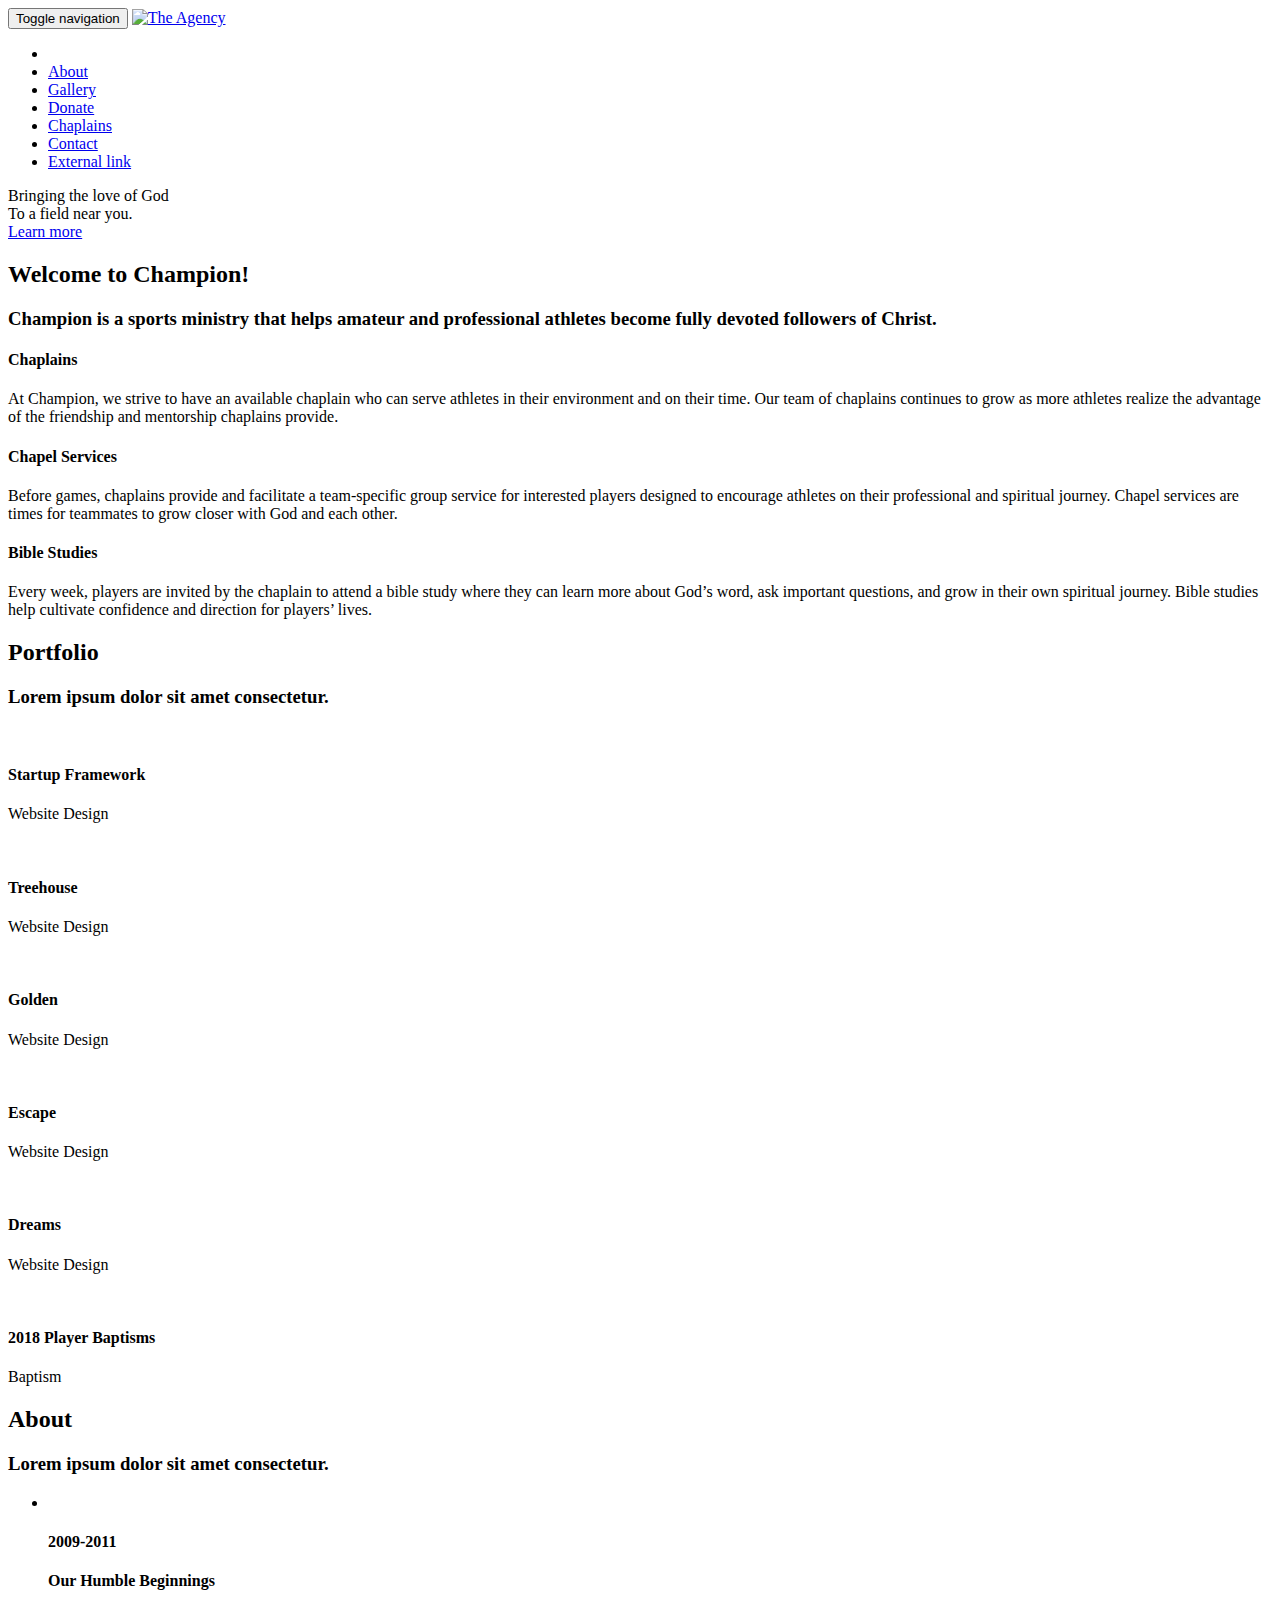
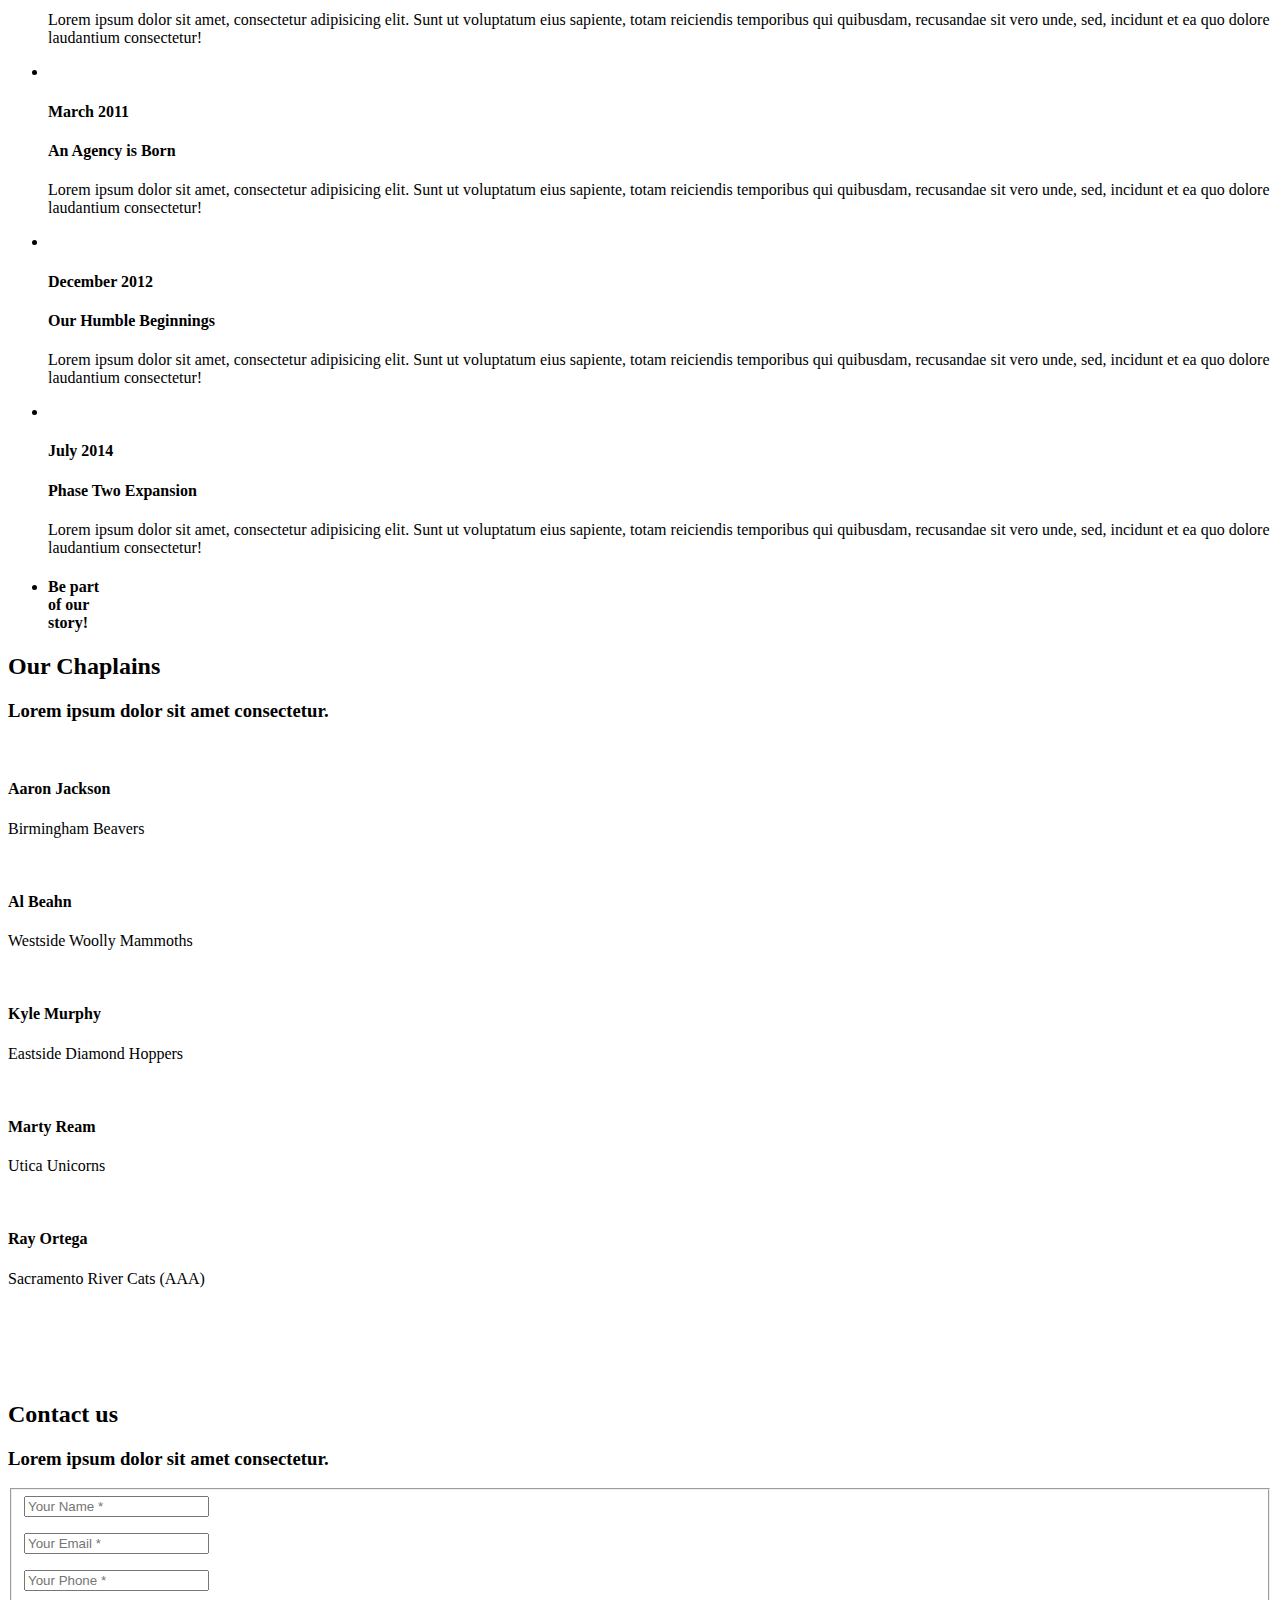
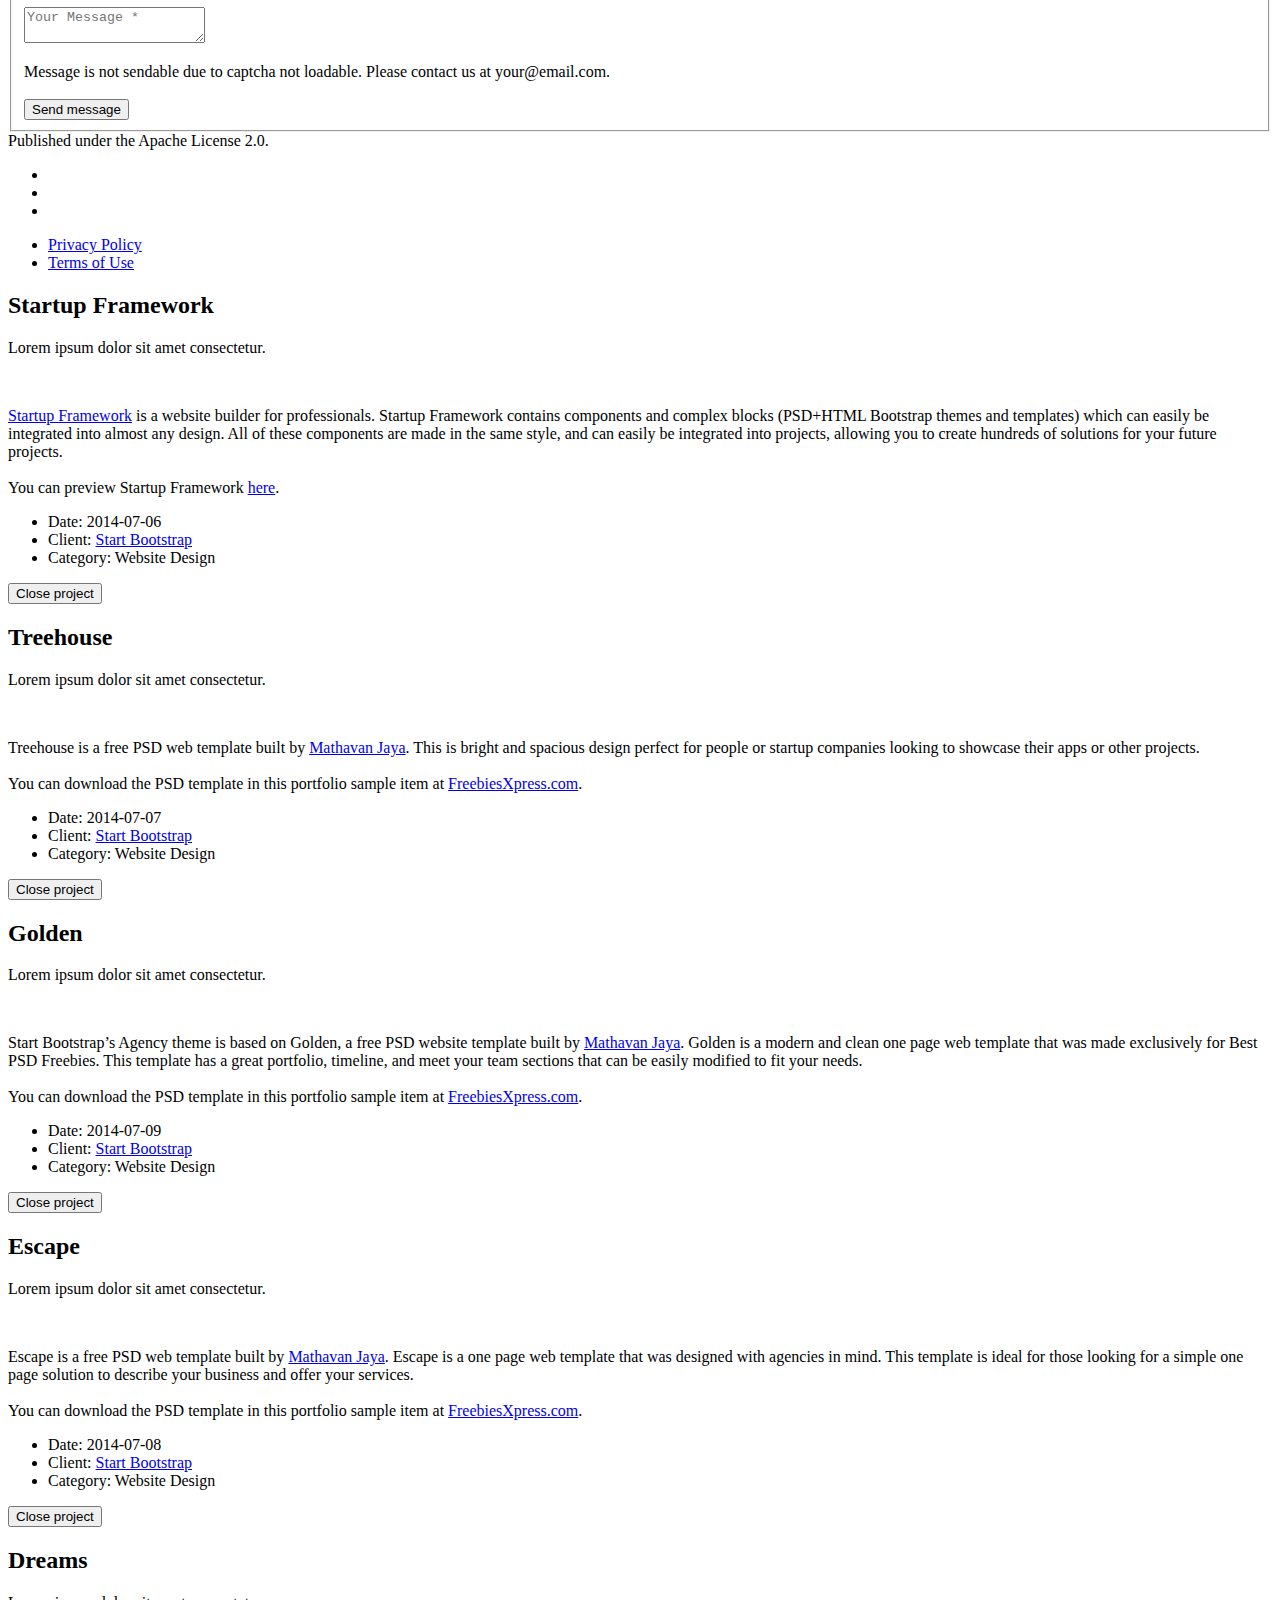
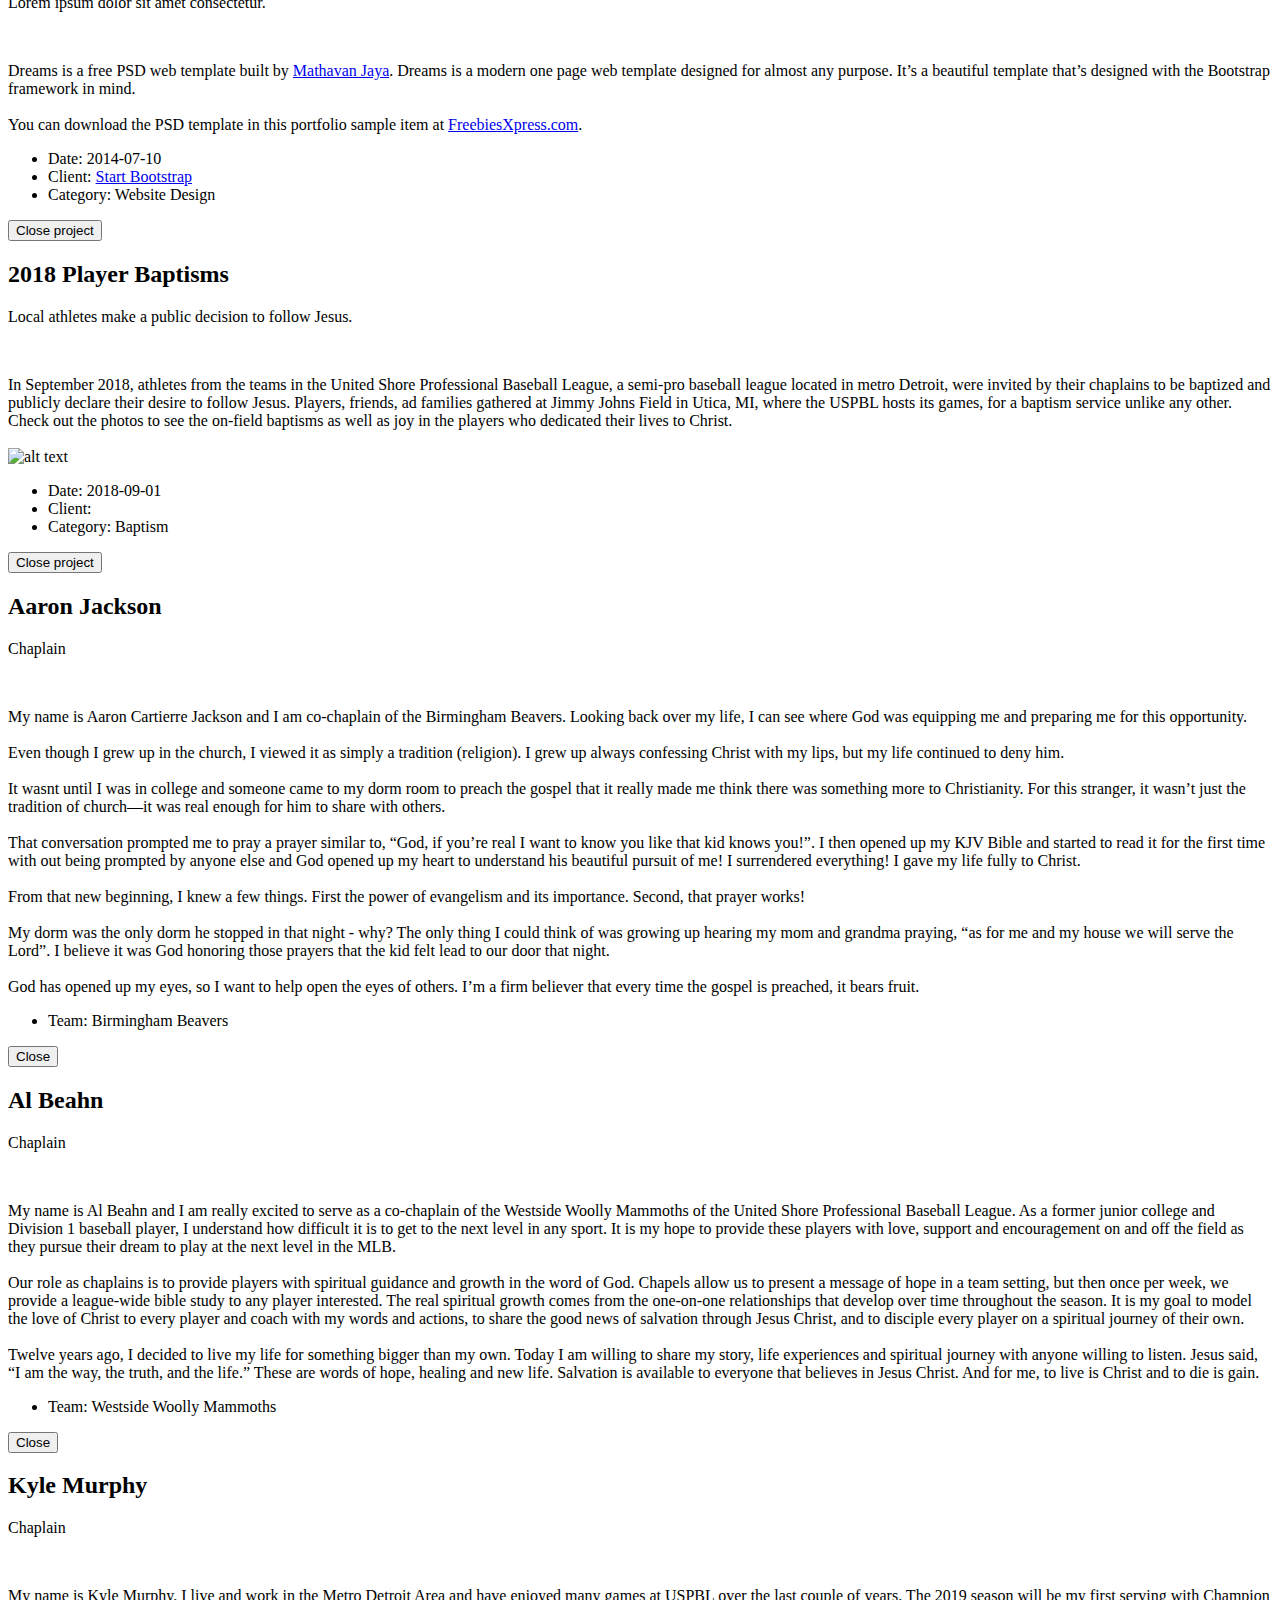
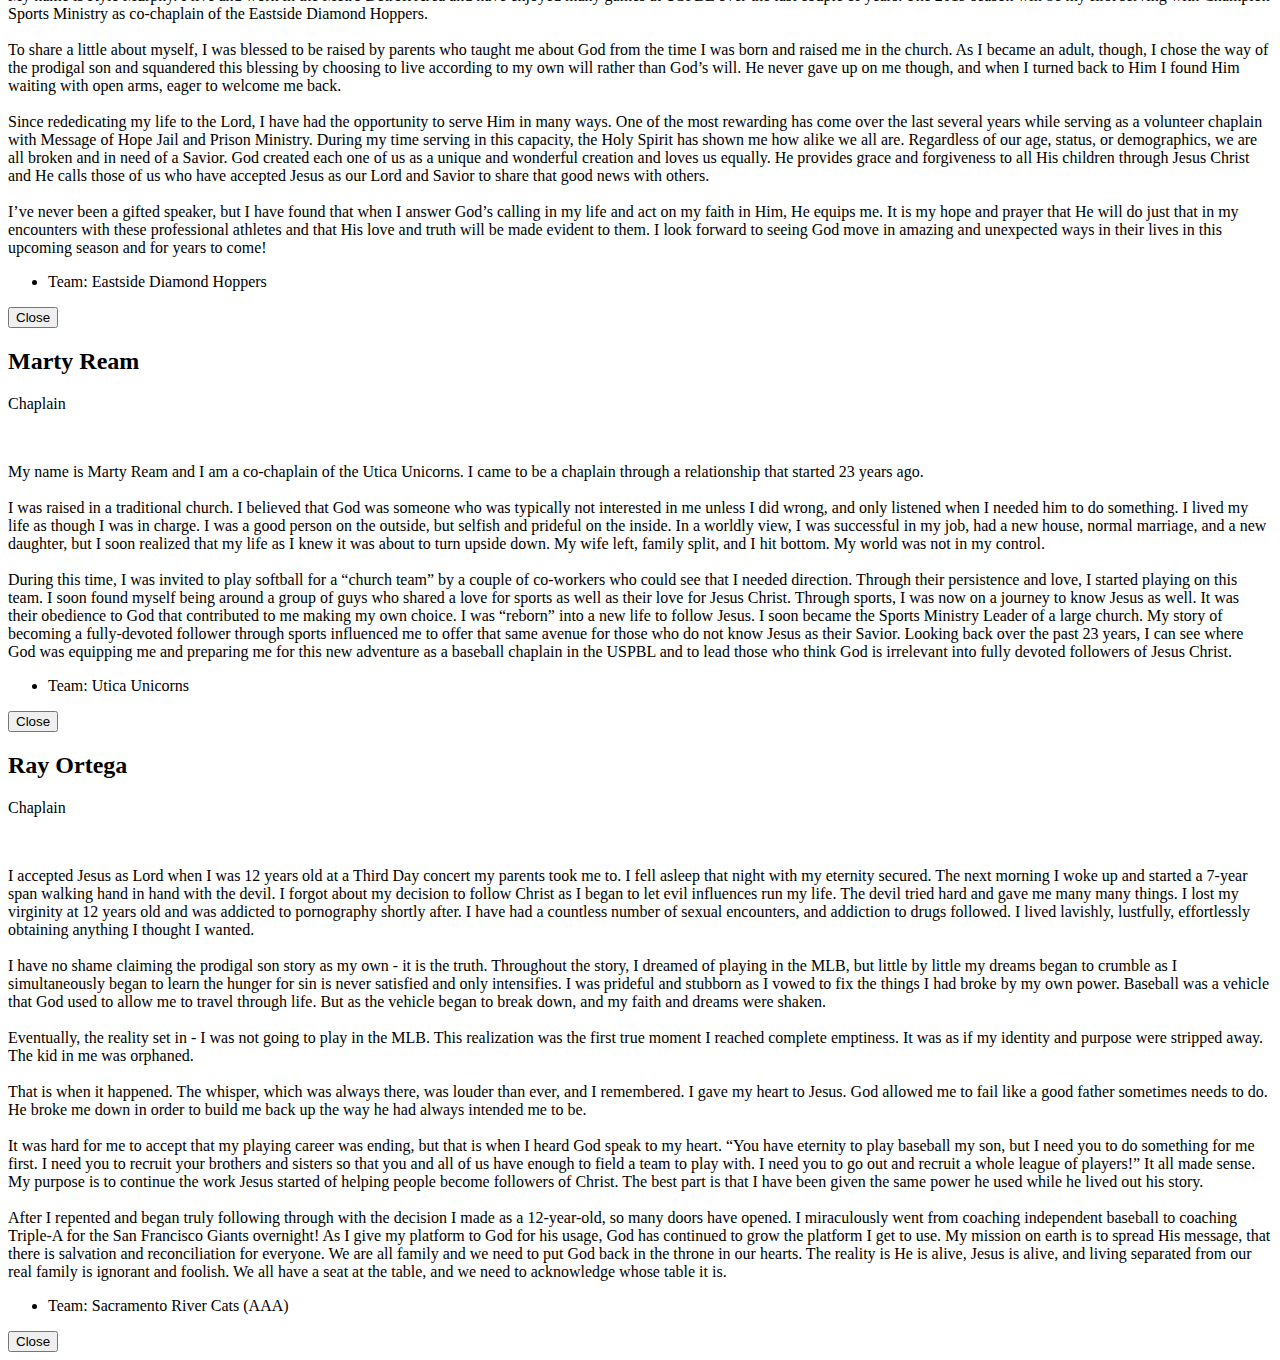
==== commit 4dd2a8b4: "New domain name" ====
--- a/docs/index.html
+++ b/docs/index.html
@@ -10,12 +10,12 @@
   <meta name="generator" content="Hugo 0.55.5" />
   <title>Champion</title>
   <!-- Stylesheets -->
-  <link href="css/bootstrap-v3.3.7/bootstrap.min.css" rel="stylesheet">
-  <link href="css/agency.css" rel="stylesheet">
-  <link href="css/jquery.form-validator-v2.3.44/theme-default.min.css" rel="stylesheet">
+  <link href="https://championsm.com/css/bootstrap-v3.3.7/bootstrap.min.css" rel="stylesheet">
+  <link href="https://championsm.com/css/agency.css" rel="stylesheet">
+  <link href="https://championsm.com/css/jquery.form-validator-v2.3.44/theme-default.min.css" rel="stylesheet">
 
   
-    <link rel="stylesheet" href="css/custom.css">
+    <link rel="stylesheet" href="https://championsm.com/css/custom.css">
   
 
   <!-- Custom Fonts -->
@@ -30,8 +30,8 @@
   
 
   
-    <link rel="shortcut icon" type="image/x-icon" href="favicon.ico">
-    <link rel="icon" type="image/x-icon" href="favicon.ico">
+    <link rel="shortcut icon" type="image/x-icon" href="https://championsm.com/favicon.ico">
+    <link rel="icon" type="image/x-icon" href="https://championsm.com/favicon.ico">
   
 
   <!-- HTML5 Shim and Respond.js IE8 support of HTML5 elements and media queries -->
@@ -59,7 +59,7 @@
       
         <a class="navbar-brand page-scroll" href="/#page-top">
           
-          <img src="img/logo1.png" class="img-responsive" alt="The Agency">
+          <img src="https://championsm.com/img/logo1.png" class="img-responsive" alt="The Agency">
         </a>
       
 
@@ -75,31 +75,31 @@
 
         
           <li>
-            <a class="page-scroll" href="#services">About</a>
+            <a class="page-scroll" href="https://championsm.com#services">About</a>
           </li>
         
 
         
           <li>
-            <a class="page-scroll" href="#portfolio">Gallery</a>
+            <a class="page-scroll" href="https://championsm.com#portfolio">Gallery</a>
           </li>
         
 
         
           <li>
-            <a class="page-scroll" href="#about">Donate</a>
+            <a class="page-scroll" href="https://championsm.com#about">Donate</a>
           </li>
         
 
         
           <li>
-            <a class="page-scroll" href="#team">Chaplains</a>
+            <a class="page-scroll" href="https://championsm.com#team">Chaplains</a>
           </li>
         
 
         
           <li>
-            <a class="page-scroll" href="#contact">Contact</a>
+            <a class="page-scroll" href="https://championsm.com#contact">Contact</a>
           </li>
         
 
@@ -195,7 +195,7 @@
               </div>
             </div>
             
-            <img src="img/portfolio/startup-framework-preview.png" class="img-responsive" alt="">
+            <img src="https://championsm.com/img/portfolio/startup-framework-preview.png" class="img-responsive" alt="">
           </a>
           <div class="portfolio-caption">
             <h4>Startup Framework</h4>
@@ -211,7 +211,7 @@
               </div>
             </div>
             
-            <img src="img/portfolio/treehouse-preview.png" class="img-responsive" alt="">
+            <img src="https://championsm.com/img/portfolio/treehouse-preview.png" class="img-responsive" alt="">
           </a>
           <div class="portfolio-caption">
             <h4>Treehouse</h4>
@@ -227,7 +227,7 @@
               </div>
             </div>
             
-            <img src="img/portfolio/golden-preview.png" class="img-responsive" alt="">
+            <img src="https://championsm.com/img/portfolio/golden-preview.png" class="img-responsive" alt="">
           </a>
           <div class="portfolio-caption">
             <h4>Golden</h4>
@@ -243,7 +243,7 @@
               </div>
             </div>
             
-            <img src="img/portfolio/escape-preview.png" class="img-responsive" alt="">
+            <img src="https://championsm.com/img/portfolio/escape-preview.png" class="img-responsive" alt="">
           </a>
           <div class="portfolio-caption">
             <h4>Escape</h4>
@@ -259,7 +259,7 @@
               </div>
             </div>
             
-            <img src="img/portfolio/dreams-preview.png" class="img-responsive" alt="">
+            <img src="https://championsm.com/img/portfolio/dreams-preview.png" class="img-responsive" alt="">
           </a>
           <div class="portfolio-caption">
             <h4>Dreams</h4>
@@ -275,7 +275,7 @@
               </div>
             </div>
             
-            <img src="img/portfolio/champion_104.jpg" class="img-responsive" alt="">
+            <img src="https://championsm.com/img/portfolio/champion_104.jpg" class="img-responsive" alt="">
           </a>
           <div class="portfolio-caption">
             <h4>2018 Player Baptisms</h4>
@@ -308,7 +308,7 @@
             <li >
               <div class="timeline-image">
                 
-                <img class="img-circle img-responsive" src="img/about/1.jpg" alt="">
+                <img class="img-circle img-responsive" src="https://championsm.com/img/about/1.jpg" alt="">
               </div>
               <div class="timeline-panel">
                 <div class="timeline-heading">
@@ -324,7 +324,7 @@
             <li class="timeline-inverted" >
               <div class="timeline-image">
                 
-                <img class="img-circle img-responsive" src="img/about/2.jpg" alt="">
+                <img class="img-circle img-responsive" src="https://championsm.com/img/about/2.jpg" alt="">
               </div>
               <div class="timeline-panel">
                 <div class="timeline-heading">
@@ -340,7 +340,7 @@
             <li >
               <div class="timeline-image">
                 
-                <img class="img-circle img-responsive" src="img/about/3.jpg" alt="">
+                <img class="img-circle img-responsive" src="https://championsm.com/img/about/3.jpg" alt="">
               </div>
               <div class="timeline-panel">
                 <div class="timeline-heading">
@@ -356,7 +356,7 @@
             <li class="timeline-inverted" >
               <div class="timeline-image">
                 
-                <img class="img-circle img-responsive" src="img/about/4.jpg" alt="">
+                <img class="img-circle img-responsive" src="https://championsm.com/img/about/4.jpg" alt="">
               </div>
               <div class="timeline-panel">
                 <div class="timeline-heading">
@@ -404,7 +404,7 @@
               </div>
             </div>
             
-            <img src="img/team/aaron.png" class="img-responsive" alt="">
+            <img src="https://championsm.com/img/team/aaron.png" class="img-responsive" alt="">
           </a>
           <div class="team-caption">
             <h4>Aaron Jackson</h4>
@@ -420,7 +420,7 @@
               </div>
             </div>
             
-            <img src="img/team/al.png" class="img-responsive" alt="">
+            <img src="https://championsm.com/img/team/al.png" class="img-responsive" alt="">
           </a>
           <div class="team-caption">
             <h4>Al Beahn</h4>
@@ -436,7 +436,7 @@
               </div>
             </div>
             
-            <img src="img/team/kyle.png" class="img-responsive" alt="">
+            <img src="https://championsm.com/img/team/kyle.png" class="img-responsive" alt="">
           </a>
           <div class="team-caption">
             <h4>Kyle Murphy</h4>
@@ -452,7 +452,7 @@
               </div>
             </div>
             
-            <img src="img/team/marty.png" class="img-responsive" alt="">
+            <img src="https://championsm.com/img/team/marty.png" class="img-responsive" alt="">
           </a>
           <div class="team-caption">
             <h4>Marty Ream</h4>
@@ -468,7 +468,7 @@
               </div>
             </div>
             
-            <img src="img/team/ray.jpg" class="img-responsive" alt="">
+            <img src="https://championsm.com/img/team/ray.jpg" class="img-responsive" alt="">
           </a>
           <div class="team-caption">
             <h4>Ray Ortega</h4>
@@ -499,7 +499,7 @@
           
           
             <a href="#">
-              <img src="img/logos/envato.jpg" class="img-responsive img-centered" alt="">
+              <img src="https://championsm.com/img/logos/envato.jpg" class="img-responsive img-centered" alt="">
             </a>
           
         </div>
@@ -508,7 +508,7 @@
           
           
             <a href="#">
-              <img src="img/logos/designmodo.jpg" class="img-responsive img-centered" alt="">
+              <img src="https://championsm.com/img/logos/designmodo.jpg" class="img-responsive img-centered" alt="">
             </a>
           
         </div>
@@ -517,7 +517,7 @@
           
           
             <a href="#">
-              <img src="img/logos/themeforest.jpg" class="img-responsive img-centered" alt="">
+              <img src="https://championsm.com/img/logos/themeforest.jpg" class="img-responsive img-centered" alt="">
             </a>
           
         </div>
@@ -526,7 +526,7 @@
           
           
             <a href="#">
-              <img src="img/logos/creative-market.jpg" class="img-responsive img-centered" alt="">
+              <img src="https://championsm.com/img/logos/creative-market.jpg" class="img-responsive img-centered" alt="">
             </a>
           
         </div>
@@ -687,7 +687,7 @@
               <h2>Startup Framework</h2>
               <p class="item-intro text-muted">Lorem ipsum dolor sit amet consectetur.</p>
               
-              <img class="img-responsive img-centered" src="img/portfolio/startup-framework.png" alt="">
+              <img class="img-responsive img-centered" src="https://championsm.com/img/portfolio/startup-framework.png" alt="">
               <p><a href="//designmodo.com/startup/?u=787">Startup Framework</a> is a website builder for professionals. Startup Framework contains components and complex blocks (PSD+HTML Bootstrap themes and templates) which can easily be integrated into almost any design. All of these components are made in the same style, and can easily be integrated into projects, allowing you to create hundreds of solutions for your future projects. <br><br>You can preview Startup Framework <a href="//designmodo.com/startup/?u=787">here</a>.</p>
               <ul class="list-inline">
                 <li>Date: 2014-07-06</li>
@@ -717,7 +717,7 @@
               <h2>Treehouse</h2>
               <p class="item-intro text-muted">Lorem ipsum dolor sit amet consectetur.</p>
               
-              <img class="img-responsive img-centered" src="img/portfolio/treehouse.png" alt="">
+              <img class="img-responsive img-centered" src="https://championsm.com/img/portfolio/treehouse.png" alt="">
               <p>Treehouse is a free PSD web template built by <a href="//www.behance.net/MathavanJaya">Mathavan Jaya</a>. This is bright and spacious design perfect for people or startup companies looking to showcase their apps or other projects. <br><br>You can download the PSD template in this portfolio sample item at <a href="freebiesxpress.com/gallery/treehouse-free-psd-web-template/">FreebiesXpress.com</a>.</p>
               <ul class="list-inline">
                 <li>Date: 2014-07-07</li>
@@ -747,7 +747,7 @@
               <h2>Golden</h2>
               <p class="item-intro text-muted">Lorem ipsum dolor sit amet consectetur.</p>
               
-              <img class="img-responsive img-centered" src="img/portfolio/golden.png" alt="">
+              <img class="img-responsive img-centered" src="https://championsm.com/img/portfolio/golden.png" alt="">
               <p>Start Bootstrap&rsquo;s Agency theme is based on Golden, a free PSD website template built by <a href="//www.behance.net/MathavanJaya">Mathavan Jaya</a>. Golden is a modern and clean one page web template that was made exclusively for Best PSD Freebies. This template has a great portfolio, timeline, and meet your team sections that can be easily modified to fit your needs. <br><br>You can download the PSD template in this portfolio sample item at <a href="//freebiesxpress.com/gallery/golden-free-one-page-web-template/">FreebiesXpress.com</a>.</p>
               <ul class="list-inline">
                 <li>Date: 2014-07-09</li>
@@ -777,7 +777,7 @@
               <h2>Escape</h2>
               <p class="item-intro text-muted">Lorem ipsum dolor sit amet consectetur.</p>
               
-              <img class="img-responsive img-centered" src="img/portfolio/escape.png" alt="">
+              <img class="img-responsive img-centered" src="https://championsm.com/img/portfolio/escape.png" alt="">
               <p>Escape is a free PSD web template built by <a href="//www.behance.net/MathavanJaya">Mathavan Jaya</a>. Escape is a one page web template that was designed with agencies in mind. This template is ideal for those looking for a simple one page solution to describe your business and offer your services. <br><br>You can download the PSD template in this portfolio sample item at <a href="//freebiesxpress.com/gallery/escape-one-page-psd-web-template/">FreebiesXpress.com</a>.</p>
               <ul class="list-inline">
                 <li>Date: 2014-07-08</li>
@@ -807,7 +807,7 @@
               <h2>Dreams</h2>
               <p class="item-intro text-muted">Lorem ipsum dolor sit amet consectetur.</p>
               
-              <img class="img-responsive img-centered" src="img/portfolio/dreams.png" alt="">
+              <img class="img-responsive img-centered" src="https://championsm.com/img/portfolio/dreams.png" alt="">
               <p>Dreams is a free PSD web template built by <a href="//www.behance.net/MathavanJaya">Mathavan Jaya</a>. Dreams is a modern one page web template designed for almost any purpose. It’s a beautiful template that’s designed with the Bootstrap framework in mind. <br><br>You can download the PSD template in this portfolio sample item at <a href="//freebiesxpress.com/gallery/dreams-free-one-page-web-template/">FreebiesXpress.com</a>.</p>
               <ul class="list-inline">
                 <li>Date: 2014-07-10</li>
@@ -837,7 +837,7 @@
               <h2>2018 Player Baptisms</h2>
               <p class="item-intro text-muted">Local athletes make a public decision to follow Jesus.</p>
               
-              <img class="img-responsive img-centered" src="img/portfolio/champion_104.jpg" alt="">
+              <img class="img-responsive img-centered" src="https://championsm.com/img/portfolio/champion_104.jpg" alt="">
               <p>In September 2018, athletes from the teams in the United Shore Professional Baseball League, a semi-pro baseball league located in metro Detroit, were invited by their chaplains to be baptized and publicly declare their desire to follow Jesus. Players, friends, ad families gathered at Jimmy Johns Field in Utica, MI, where the USPBL hosts its games, for a baptism service unlike any other. Check out the photos to see the on-field baptisms as well as joy in the players who dedicated their lives to Christ.<br><br> <img src="https://github.com/adam-p/markdown-here/raw/master/src/common/images/icon48.png" alt="alt text" title="Logo Title Text 1" /></p>
               <ul class="list-inline">
                 <li>Date: 2018-09-01</li>
@@ -873,7 +873,7 @@
               <h2>Aaron Jackson</h2>
               <p class="item-intro text-muted">Chaplain</p>
               
-              <img class="img-responsive img-centered" src="img/team/aaron.png" alt="">
+              <img class="img-responsive img-centered" src="https://championsm.com/img/team/aaron.png" alt="">
               <p>My name is Aaron Cartierre Jackson and I am co-chaplain of the Birmingham Beavers. Looking back over my life, I can see where God was equipping me and preparing me for this opportunity. <br><br>Even though I grew up in the church, I viewed it as simply a tradition (religion). I grew up always confessing Christ with my lips, but my life continued to deny him.<br><br>It wasnt until I was in college and someone came to my dorm room to preach the gospel that it really made me think there was something more to Christianity. For this stranger, it wasn&rsquo;t just the tradition of church—it was real enough for him to share with others.<br><br>That conversation prompted me to pray a prayer similar to, &ldquo;God, if you&rsquo;re real I want to know you like that kid knows you!&rdquo;. I then opened up my KJV Bible and started to read it for the first time with out being prompted by anyone else and God opened up my heart to understand his beautiful pursuit of me! I surrendered everything! I gave my life fully to Christ.<br><br>From that new beginning, I knew a few things. First the power of evangelism and its importance. Second, that prayer works! <br><br>My dorm was the only dorm he stopped in that night - why? The only thing I could think of was growing up hearing my mom and grandma praying, &ldquo;as for me and my house we will serve the Lord&rdquo;. I believe it was God honoring those prayers that the kid felt lead to our door that night.<br><br>God has opened up my eyes, so I want to help open the eyes of others. I&rsquo;m a firm believer that every time the gospel is preached, it bears fruit.</p>
               <ul class="list-inline">
                 <li>Team: Birmingham Beavers</li>
@@ -901,7 +901,7 @@
               <h2>Al Beahn</h2>
               <p class="item-intro text-muted">Chaplain</p>
               
-              <img class="img-responsive img-centered" src="img/team/al.png" alt="">
+              <img class="img-responsive img-centered" src="https://championsm.com/img/team/al.png" alt="">
               <p>My name is Al Beahn and I am really excited to serve as a co-chaplain of the Westside Woolly Mammoths of the United Shore Professional Baseball League. As a former junior college and Division 1 baseball player, I understand how difficult it is to get to the next level in any sport. It is my hope to provide these players with love, support and encouragement on and off the field as they pursue their dream to play at the next level in the MLB. <br><br> Our role as chaplains is to provide players with spiritual guidance and growth in the word of God. Chapels allow us to present a message of hope in a team setting, but then once per week, we provide a league-wide bible study to any player interested.  The real spiritual growth comes from the one-on-one relationships that develop over time throughout the season. It is my goal to model the love of Christ to every player and coach with my words and actions,  to share the good news of salvation through Jesus Christ, and to disciple every player on a spiritual journey of their own. <br><br> Twelve years ago, I decided to live my life for something bigger than my own. Today I am willing to share my story, life experiences and spiritual journey with anyone willing to listen. Jesus said, &ldquo;I am the way, the truth, and the life.&rdquo;  These are words of hope, healing and new life. Salvation is available to everyone that believes in Jesus Christ. And for me, to live is Christ and to die is gain.</p>
               <ul class="list-inline">
                 <li>Team: Westside Woolly Mammoths</li>
@@ -929,7 +929,7 @@
               <h2>Kyle Murphy</h2>
               <p class="item-intro text-muted">Chaplain</p>
               
-              <img class="img-responsive img-centered" src="img/team/kyle.png" alt="">
+              <img class="img-responsive img-centered" src="https://championsm.com/img/team/kyle.png" alt="">
               <p>My name is Kyle Murphy. I live and work in the Metro Detroit Area and have enjoyed many games at USPBL over the last couple of years. The 2019 season will be my first serving with Champion Sports Ministry as co-chaplain of the Eastside Diamond Hoppers. <br><br> To share a little about myself, I was blessed to be raised by parents who taught me about God from the time I was born and raised me in the church. As I became an adult, though, I chose the way of the prodigal son and squandered this blessing by choosing to live according to my own will rather than God’s will. He never gave up on me though, and when I turned back to Him I found Him waiting with open arms, eager to welcome me back. <br><br> Since rededicating my life to the Lord, I have had the opportunity to serve Him in many ways. One of the most rewarding has come over the last several years while serving as a volunteer chaplain with Message of Hope Jail and Prison Ministry. During my time serving in this capacity, the Holy Spirit has shown me how alike we all are. Regardless of our age, status, or demographics, we are all broken and in need of a Savior. God created each one of us as a unique and wonderful creation and loves us equally. He provides grace and forgiveness to all His children through Jesus Christ and He calls those of us who have accepted Jesus as our Lord and Savior to share that good news with others. <br><br> I’ve never been a gifted speaker, but I have found that when I answer God’s calling in my life and act on my faith in Him, He equips me. It is my hope and prayer that He will do just that in my encounters with these professional athletes and that His love and truth will be made evident to them. I look forward to seeing God move in amazing and unexpected ways in their lives in this upcoming season and for years to come!</p>
               <ul class="list-inline">
                 <li>Team: Eastside Diamond Hoppers</li>
@@ -957,7 +957,7 @@
               <h2>Marty Ream</h2>
               <p class="item-intro text-muted">Chaplain</p>
               
-              <img class="img-responsive img-centered" src="img/team/marty.png" alt="">
+              <img class="img-responsive img-centered" src="https://championsm.com/img/team/marty.png" alt="">
               <p>My name is Marty Ream and I am a co-chaplain of the Utica Unicorns. I came to be a chaplain through a relationship that started 23 years ago. <br><br>I was raised in a traditional church. I believed that God was someone who was typically not interested in me unless I did wrong, and only listened when I needed him to do something. I lived my life as though I was in charge. I was a good person on the outside, but selfish and prideful on the inside. In a worldly view, I was successful in my job, had a new house, normal marriage, and a new daughter, but I soon realized that my life as I knew it was about to turn upside down. My wife left, family split, and I hit bottom. My world was not in my control.<br><br> During this time, I was invited to play softball for a “church team” by a couple of co-workers who could see that I needed direction. Through their persistence and love, I started playing on this team. I soon found myself being around a group of guys who shared a love for sports as well as their love for Jesus Christ. Through sports, I was now on a journey to know Jesus as well. It was their obedience to God that contributed to me making my own choice. I was “reborn” into a new life to follow Jesus. I soon became the Sports Ministry Leader of a large church. My story of becoming a fully-devoted follower through sports influenced me to offer that same avenue for those who do not know Jesus as their Savior. Looking back over the past 23 years, I can see where God was equipping me and preparing me for this new adventure as a baseball chaplain in the USPBL and to lead those who think God is irrelevant into fully devoted followers of Jesus Christ.</p>
               <ul class="list-inline">
                 <li>Team: Utica Unicorns</li>
@@ -985,7 +985,7 @@
               <h2>Ray Ortega</h2>
               <p class="item-intro text-muted">Chaplain</p>
               
-              <img class="img-responsive img-centered" src="img/team/ray.jpg" alt="">
+              <img class="img-responsive img-centered" src="https://championsm.com/img/team/ray.jpg" alt="">
               <p>I accepted Jesus as Lord when I was 12 years old at a Third Day concert my parents took me to. I fell asleep that night with my eternity secured. The next morning I woke up and started a 7-year span walking hand in hand with the devil. I forgot about my decision to follow Christ as I began to let evil influences run my life. The devil tried hard and gave me many many things. I lost my virginity at 12 years old and was addicted to pornography shortly after. I have had a countless number of sexual encounters, and addiction to drugs followed. I lived lavishly, lustfully, effortlessly obtaining anything I thought I wanted. <br><br> I have no shame claiming the prodigal son story as my own - it is the truth. Throughout the story, I dreamed of playing in the MLB, but little by little my dreams began to crumble as I simultaneously began to learn the hunger for sin is never satisfied and only intensifies.  I was prideful and stubborn as I vowed to fix the things I had broke by my own power. Baseball was a vehicle that God used to allow me to travel through life. But as the vehicle began to break down, and my faith and dreams were shaken. <br><br> Eventually, the reality set in - I was not going to play in the MLB. This realization was the first true moment I reached complete emptiness. It was as if my identity and purpose were stripped away. The kid in me was orphaned. <br><br> That is when it happened. The whisper, which was always there, was louder than ever, and I remembered. I gave my heart to Jesus. God allowed me to fail like a good father sometimes needs to do. He broke me down  in order to build me back up the way he had always intended me to be. <br><br> It was hard for me to accept that my playing career was ending, but that is when I heard God speak to my heart. “You have eternity to play baseball my son, but I need you to do something for me first. I need you to recruit your brothers and sisters so that you and all of us have enough to field a team to play with. I need you to go out and recruit a whole league of players!” It all made sense. My purpose is to continue the work Jesus started of helping people become followers of Christ. The best part is that I have been given the same power he used while he lived out his story. <br><br> After I repented and began truly following through with the decision I made as a 12-year-old, so many doors have opened. I miraculously went from coaching independent baseball to coaching Triple-A for the San Francisco Giants overnight! As I give my platform to God for his usage, God has continued to grow the platform I get to use. My mission on earth is to spread His message, that there is salvation and reconciliation for everyone. We are all family and we need to put God back in the throne in our hearts. The reality is He is alive, Jesus is alive, and living separated from our real family is ignorant and foolish. We all have a seat at the table, and we need to acknowledge whose table it is.</p>
               <ul class="list-inline">
                 <li>Team: Sacramento River Cats (AAA)</li>
@@ -1002,16 +1002,16 @@
     
 
     <!-- jQuery -->
-<script src="js/jquery-v3.3.1/jquery.min.js"></script>
+<script src="https://championsm.com/js/jquery-v3.3.1/jquery.min.js"></script>
 
 <!-- Bootstrap Core -->
-<script src="js/bootstrap-v3.3.7/bootstrap.min.js"></script>
+<script src="https://championsm.com/js/bootstrap-v3.3.7/bootstrap.min.js"></script>
 
 <!-- Form Validation -->
-<script src="js/jquery.form-validator-v2.3.44/jquery.form-validator.min.js"></script>
+<script src="https://championsm.com/js/jquery.form-validator-v2.3.44/jquery.form-validator.min.js"></script>
 
 <!-- Custom Theme -->
-<script src="js/agency.js"></script>
+<script src="https://championsm.com/js/agency.js"></script>
 
 
 
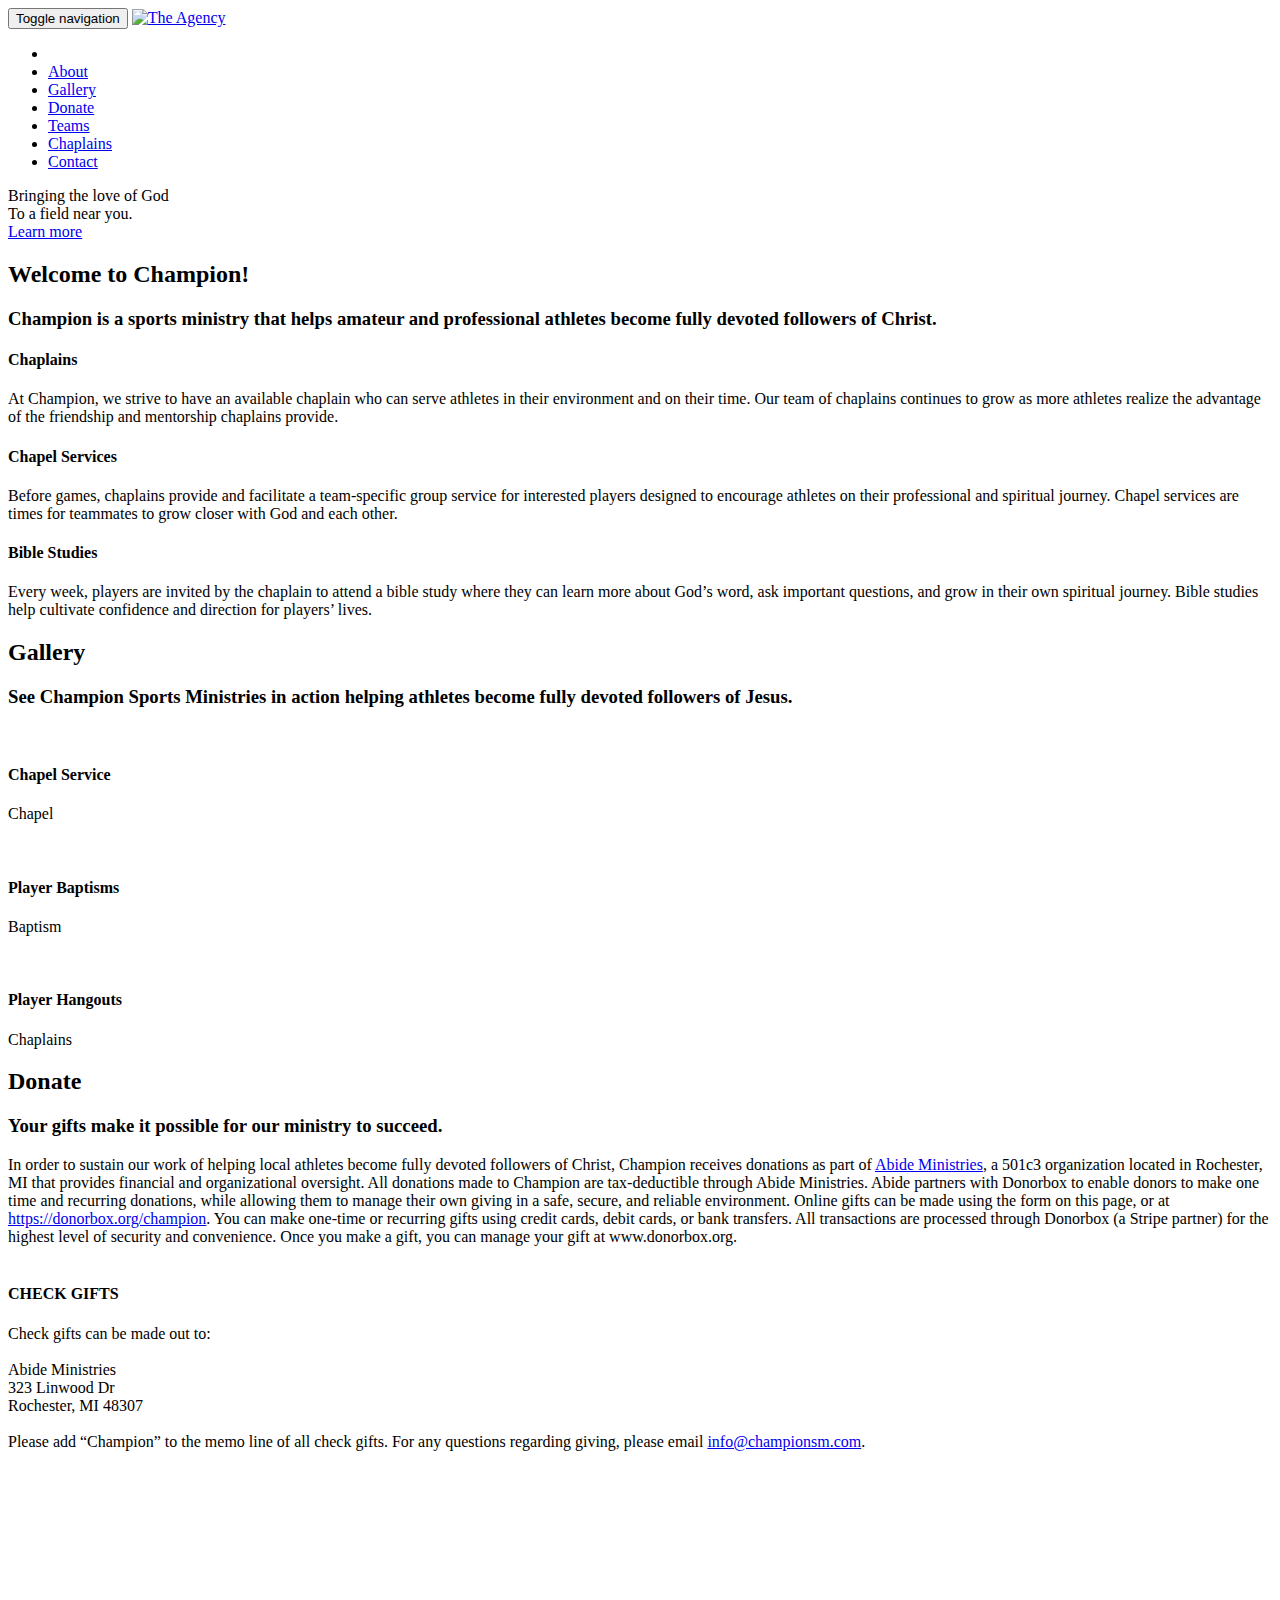
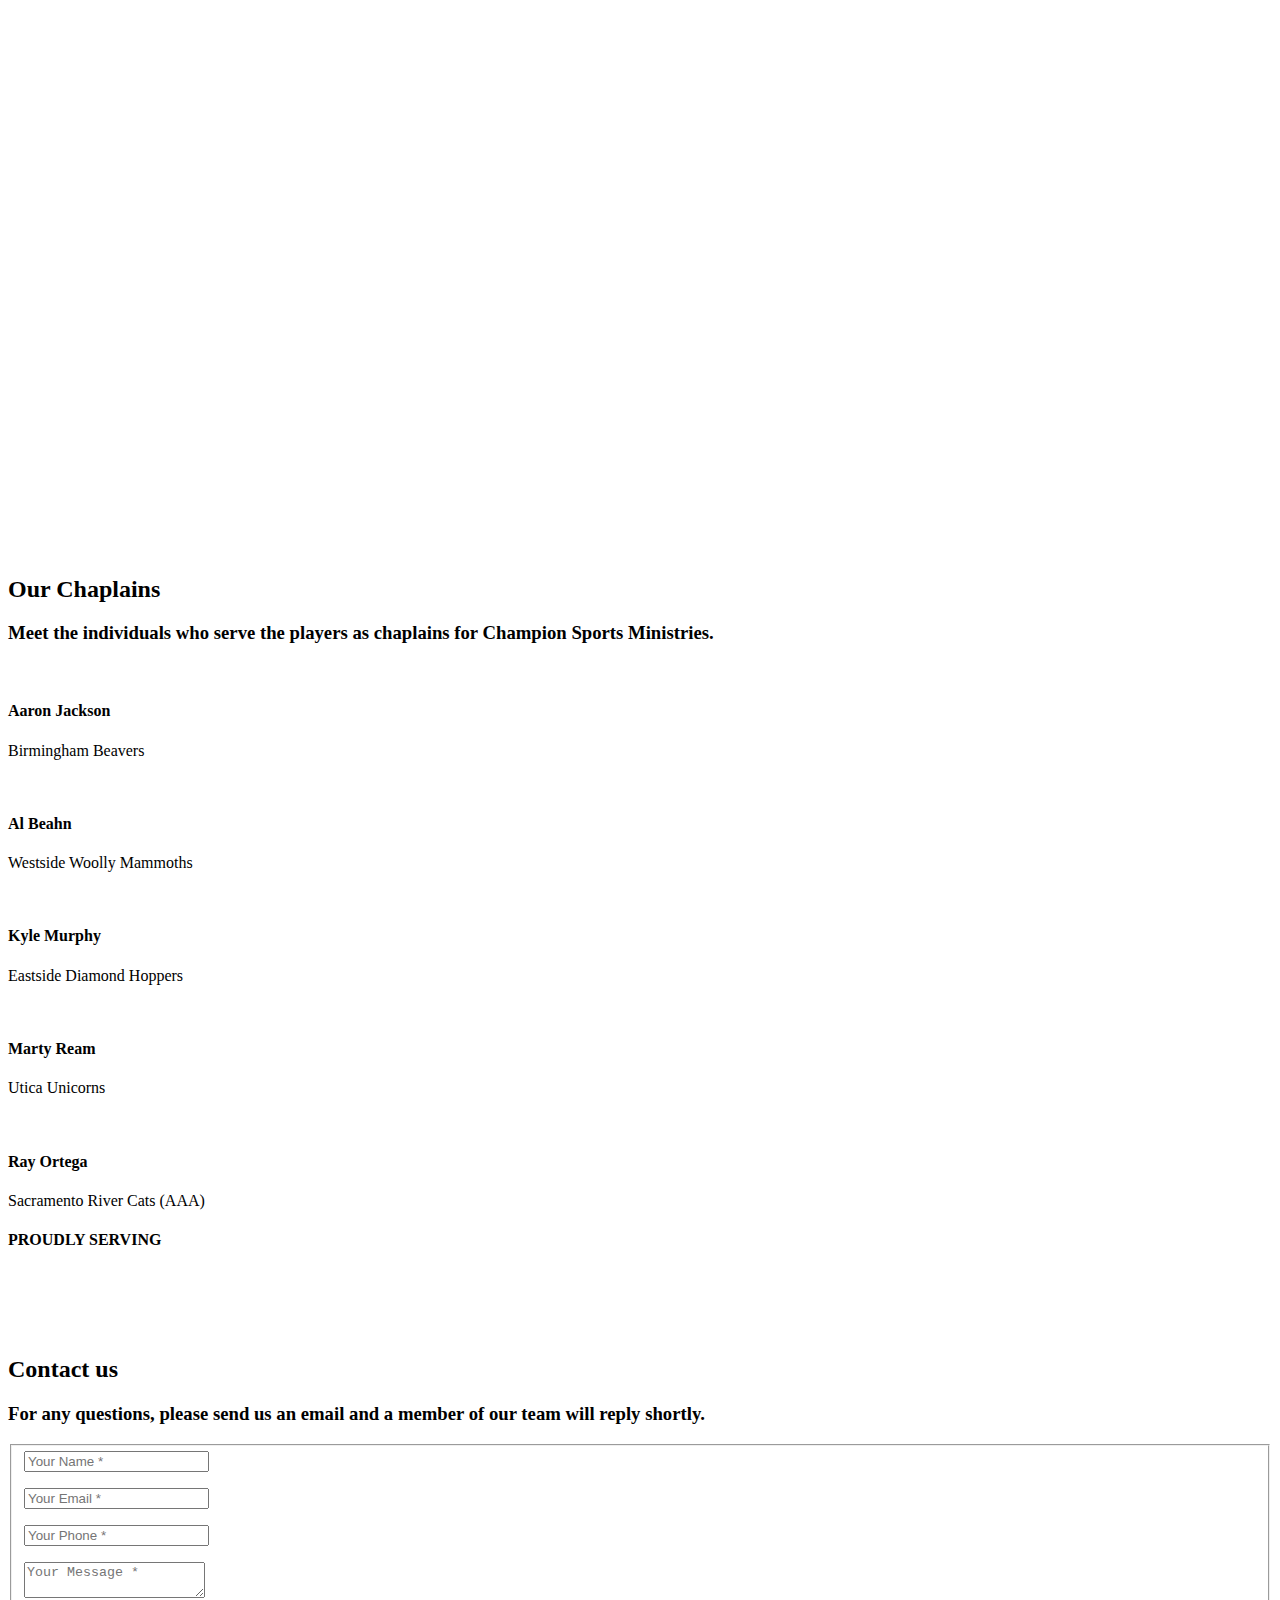
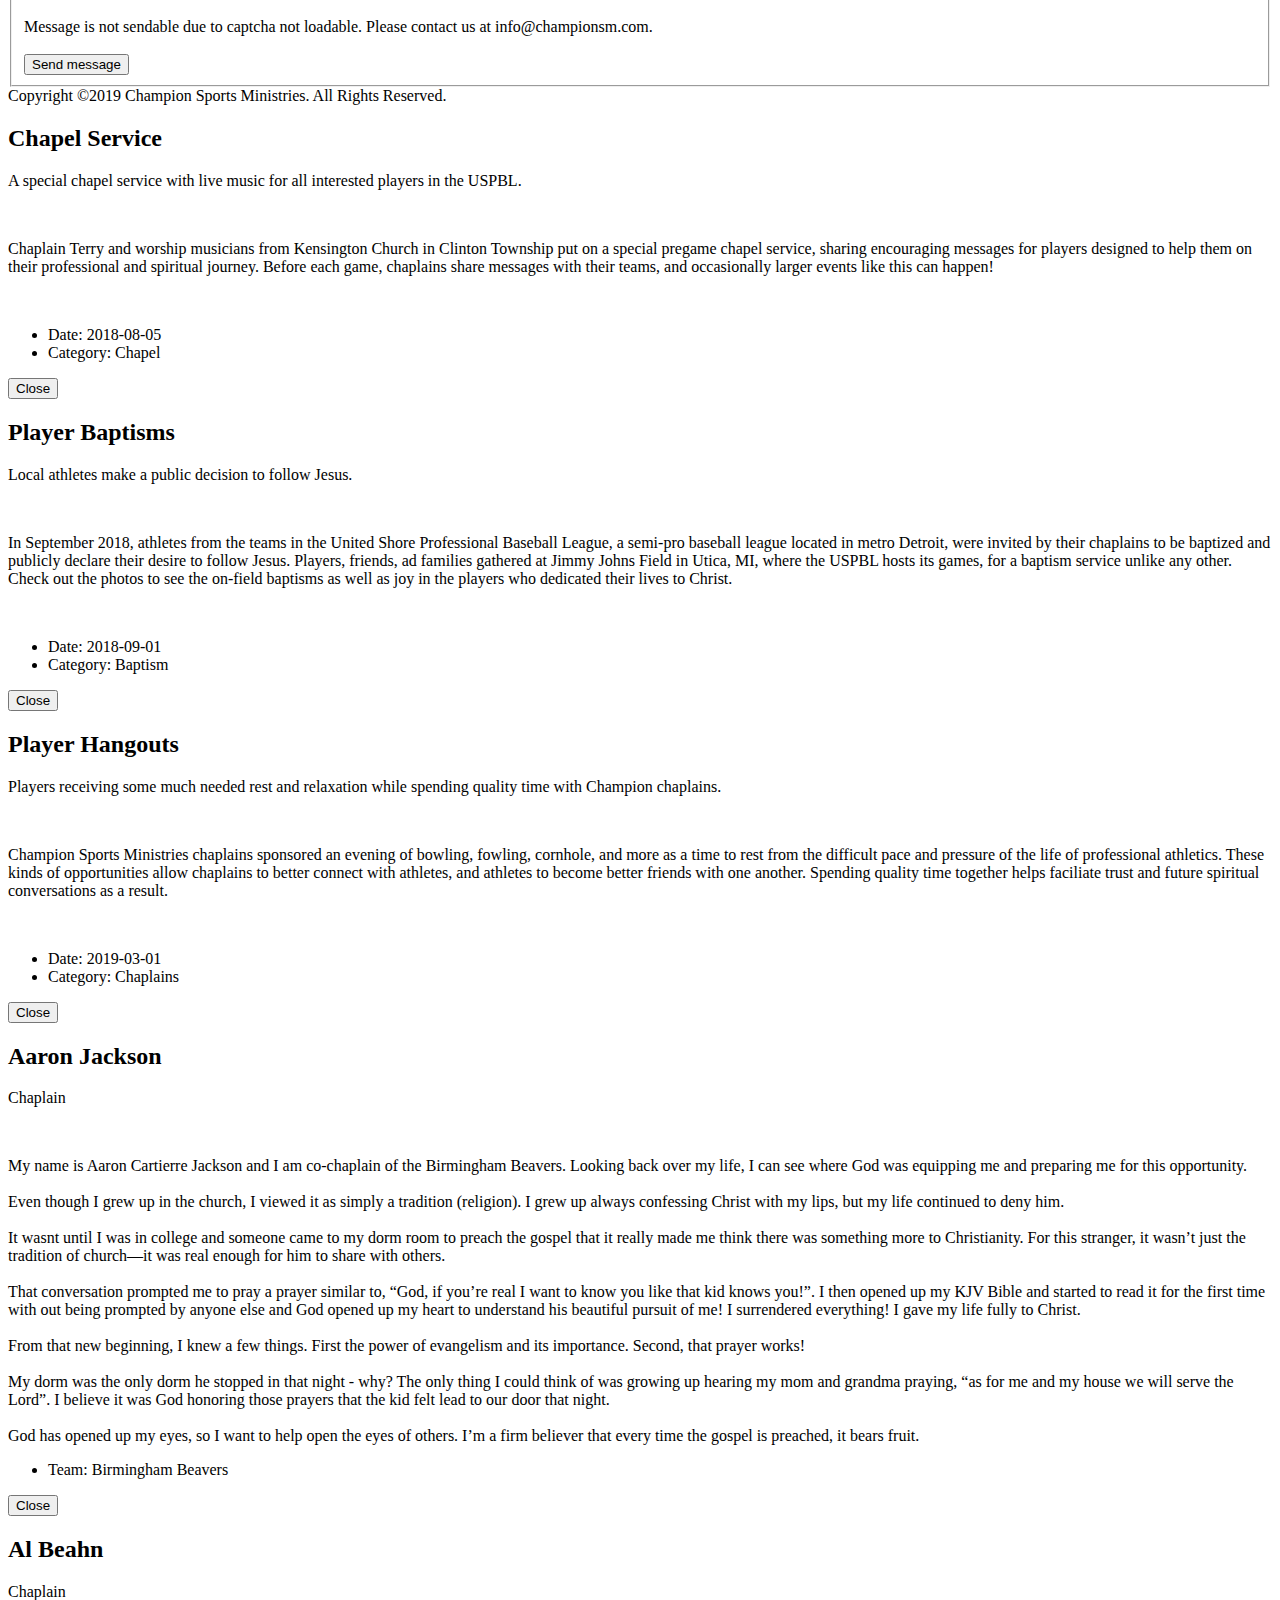
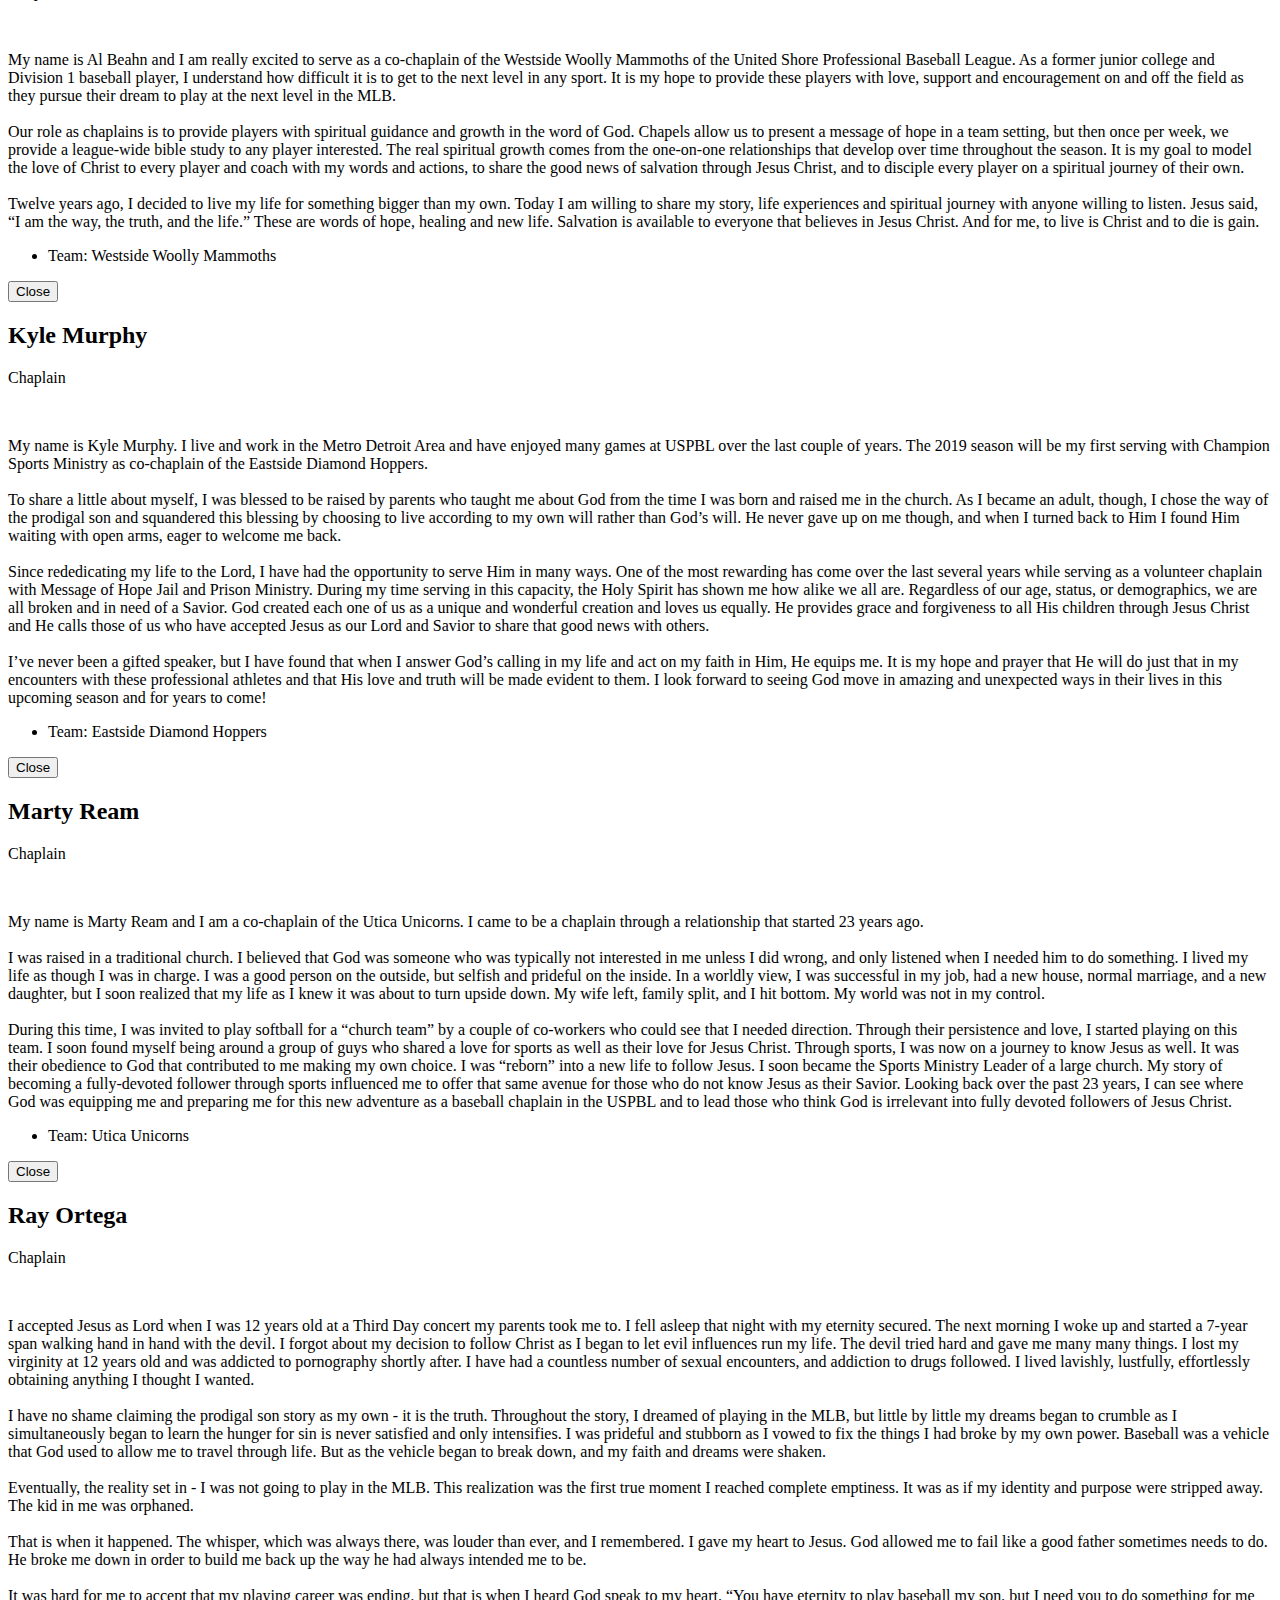
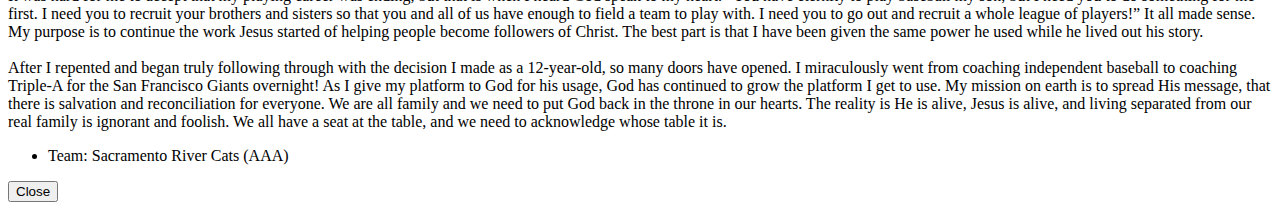
==== commit d64e1bab: "First Draft Complete" ====
--- a/docs/index.html
+++ b/docs/index.html
@@ -86,8 +86,16 @@
         
 
         
+          
+         
           <li>
-            <a class="page-scroll" href="https://championsm.com#about">Donate</a>
+            <a class="page-scroll" href="https://championsm.com#donate">Donate</a>
+          </li>
+        
+          
+        
+          <li>
+            <a class="page-scroll" href="https://championsm.com#teams">Teams</a>
           </li>
         
 
@@ -103,10 +111,6 @@
           </li>
         
 
-        
-          <li>
-            <a href="http://gohugo.io">External link</a>
-          </li>
         
       </ul>
     </div>
@@ -180,8 +184,8 @@
   <div class="container">
     <div class="row">
       <div class="col-lg-12 text-center">
-        <h2 class="section-heading">Portfolio</h2>
-        <h3 class="section-subheading text-muted">Lorem ipsum dolor sit amet consectetur.</h3>
+        <h2 class="section-heading">Gallery</h2>
+        <h3 class="section-subheading text-muted">See Champion Sports Ministries in action helping athletes become fully devoted followers of Jesus.</h3>
       </div>
     </div>
     <div class="row">
@@ -195,11 +199,27 @@
               </div>
             </div>
             
-            <img src="https://championsm.com/img/portfolio/startup-framework-preview.png" class="img-responsive" alt="">
+            <img src="https://championsm.com/img/portfolio/champion_034.jpg" class="img-responsive" alt="">
           </a>
           <div class="portfolio-caption">
-            <h4>Startup Framework</h4>
-            <p class="text-muted">Website Design</p>
+            <h4>Chapel Service</h4>
+            <p class="text-muted">Chapel</p>
+          </div>
+        </div>
+      
+        <div class="col-md-4 col-sm-6 portfolio-item">
+          <a href="#portfolioModal1" class="portfolio-link" data-toggle="modal">
+            <div class="portfolio-hover">
+              <div class="portfolio-hover-content">
+                <i class="fa fa-plus fa-3x"></i>
+              </div>
+            </div>
+            
+            <img src="https://championsm.com/img/portfolio/champion_104.jpg" class="img-responsive" alt="">
+          </a>
+          <div class="portfolio-caption">
+            <h4>Player Baptisms</h4>
+            <p class="text-muted">Baptism</p>
           </div>
         </div>
       
@@ -211,75 +231,11 @@
               </div>
             </div>
             
-            <img src="https://championsm.com/img/portfolio/treehouse-preview.png" class="img-responsive" alt="">
+            <img src="https://championsm.com/img/portfolio/champion_014.jpg" class="img-responsive" alt="">
           </a>
           <div class="portfolio-caption">
-            <h4>Treehouse</h4>
-            <p class="text-muted">Website Design</p>
-          </div>
-        </div>
-      
-        <div class="col-md-4 col-sm-6 portfolio-item">
-          <a href="#portfolioModal5" class="portfolio-link" data-toggle="modal">
-            <div class="portfolio-hover">
-              <div class="portfolio-hover-content">
-                <i class="fa fa-plus fa-3x"></i>
-              </div>
-            </div>
-            
-            <img src="https://championsm.com/img/portfolio/golden-preview.png" class="img-responsive" alt="">
-          </a>
-          <div class="portfolio-caption">
-            <h4>Golden</h4>
-            <p class="text-muted">Website Design</p>
-          </div>
-        </div>
-      
-        <div class="col-md-4 col-sm-6 portfolio-item">
-          <a href="#portfolioModal4" class="portfolio-link" data-toggle="modal">
-            <div class="portfolio-hover">
-              <div class="portfolio-hover-content">
-                <i class="fa fa-plus fa-3x"></i>
-              </div>
-            </div>
-            
-            <img src="https://championsm.com/img/portfolio/escape-preview.png" class="img-responsive" alt="">
-          </a>
-          <div class="portfolio-caption">
-            <h4>Escape</h4>
-            <p class="text-muted">Website Design</p>
-          </div>
-        </div>
-      
-        <div class="col-md-4 col-sm-6 portfolio-item">
-          <a href="#portfolioModal6" class="portfolio-link" data-toggle="modal">
-            <div class="portfolio-hover">
-              <div class="portfolio-hover-content">
-                <i class="fa fa-plus fa-3x"></i>
-              </div>
-            </div>
-            
-            <img src="https://championsm.com/img/portfolio/dreams-preview.png" class="img-responsive" alt="">
-          </a>
-          <div class="portfolio-caption">
-            <h4>Dreams</h4>
-            <p class="text-muted">Website Design</p>
-          </div>
-        </div>
-      
-        <div class="col-md-4 col-sm-6 portfolio-item">
-          <a href="#portfolioModal1" class="portfolio-link" data-toggle="modal">
-            <div class="portfolio-hover">
-              <div class="portfolio-hover-content">
-                <i class="fa fa-plus fa-3x"></i>
-              </div>
-            </div>
-            
-            <img src="https://championsm.com/img/portfolio/champion_104.jpg" class="img-responsive" alt="">
-          </a>
-          <div class="portfolio-caption">
-            <h4>2018 Player Baptisms</h4>
-            <p class="text-muted">Baptism</p>
+            <h4>Player Hangouts</h4>
+            <p class="text-muted">Chaplains</p>
           </div>
         </div>
       
@@ -291,93 +247,28 @@
     
 
     
-      <!-- About Section -->
-<section id="about">
+      
+    
+      <!-- Services -->
+<section id="donate">
   <div class="container">
     <div class="row">
       <div class="col-lg-12 text-center">
-        <h2 class="section-heading">About</h2>
-        <h3 class="section-subheading text-muted">Lorem ipsum dolor sit amet consectetur.</h3>
-      </div>
-    </div>
-    <div class="row">
-      <div class="col-lg-12">
-        <ul class="timeline">
-
-          
-            <li >
-              <div class="timeline-image">
-                
-                <img class="img-circle img-responsive" src="https://championsm.com/img/about/1.jpg" alt="">
-              </div>
-              <div class="timeline-panel">
-                <div class="timeline-heading">
-                  <h4>2009-2011</h4>
-                  <h4 class="subheading">Our Humble Beginnings</h4>
-                </div>
-                <div class="timeline-body">
-                  <p class="text-muted">Lorem ipsum dolor sit amet, consectetur adipisicing elit. Sunt ut voluptatum eius sapiente, totam reiciendis temporibus qui quibusdam, recusandae sit vero unde, sed, incidunt et ea quo dolore laudantium consectetur!</p>
-                </div>
-              </div>
-            </li>
-          
-            <li class="timeline-inverted" >
-              <div class="timeline-image">
-                
-                <img class="img-circle img-responsive" src="https://championsm.com/img/about/2.jpg" alt="">
-              </div>
-              <div class="timeline-panel">
-                <div class="timeline-heading">
-                  <h4>March 2011</h4>
-                  <h4 class="subheading">An Agency is Born</h4>
-                </div>
-                <div class="timeline-body">
-                  <p class="text-muted">Lorem ipsum dolor sit amet, consectetur adipisicing elit. Sunt ut voluptatum eius sapiente, totam reiciendis temporibus qui quibusdam, recusandae sit vero unde, sed, incidunt et ea quo dolore laudantium consectetur!</p>
-                </div>
-              </div>
-            </li>
-          
-            <li >
-              <div class="timeline-image">
-                
-                <img class="img-circle img-responsive" src="https://championsm.com/img/about/3.jpg" alt="">
-              </div>
-              <div class="timeline-panel">
-                <div class="timeline-heading">
-                  <h4>December 2012</h4>
-                  <h4 class="subheading">Our Humble Beginnings</h4>
-                </div>
-                <div class="timeline-body">
-                  <p class="text-muted">Lorem ipsum dolor sit amet, consectetur adipisicing elit. Sunt ut voluptatum eius sapiente, totam reiciendis temporibus qui quibusdam, recusandae sit vero unde, sed, incidunt et ea quo dolore laudantium consectetur!</p>
-                </div>
-              </div>
-            </li>
-          
-            <li class="timeline-inverted" >
-              <div class="timeline-image">
-                
-                <img class="img-circle img-responsive" src="https://championsm.com/img/about/4.jpg" alt="">
-              </div>
-              <div class="timeline-panel">
-                <div class="timeline-heading">
-                  <h4>July 2014</h4>
-                  <h4 class="subheading">Phase Two Expansion</h4>
-                </div>
-                <div class="timeline-body">
-                  <p class="text-muted">Lorem ipsum dolor sit amet, consectetur adipisicing elit. Sunt ut voluptatum eius sapiente, totam reiciendis temporibus qui quibusdam, recusandae sit vero unde, sed, incidunt et ea quo dolore laudantium consectetur!</p>
-                </div>
-              </div>
-            </li>
-          
-
-          <li class="timeline-inverted">
-            <div class="timeline-image">
-              <h4>Be part<br>of our<br>story!</h4>
-            </div>
-          </li>
-        </ul>
-      </div>
-    </div>
+        <h2 class="section-heading">Donate</h2>
+        <h3 class="section-subheading text-muted">Your gifts make it possible for our ministry to succeed.</h3>
+      </div>
+    </div>
+      <div class="row">
+          <div class="col-md-6">
+            <p class="text-muted">In order to sustain our work of helping local athletes become fully devoted followers of Christ, Champion receives donations as part of <a href="https://abide.community">Abide Ministries</a>, a 501c3 organization located in Rochester, MI that provides financial and organizational oversight. All donations made to Champion are tax-deductible through Abide Ministries. Abide partners with Donorbox to enable donors to make one time and recurring donations, while allowing them to manage their own giving in a safe, secure, and reliable environment. Online gifts can be made using the form on this page, or at <a href="https://donorbox.org/champion">https://donorbox.org/champion</a>. You can make one-time or recurring gifts using credit cards, debit cards, or bank transfers. All transactions are processed through Donorbox (a Stripe partner) for the highest level of security and convenience. Once you make a gift, you can manage your gift at www.donorbox.org. <br><br><h4>CHECK GIFTS</h4>Check gifts can be made out to: <br><br>Abide Ministries<br>323 Linwood Dr<br>Rochester, MI 48307<br><br>Please add “Champion” to the memo line of all check gifts. For any questions regarding giving, please email <a href="mailto:info@championsm.com">info@championsm.com</a>. </p>
+          </div>
+          <div class="col-md-6">
+          <div class="center-iframe">
+<iframe class="donorbox-form" width="100%" max-width:500px; height="685px" src="https://donorbox.org/embed/champion?hide_donation_meter=true" frameborder="0" style="max-width:700px; min-width:310px; max-height:none!important" seamless="seamless" id="dbox-form-embed" name="donorbox" frameborder="0" scrolling="no">
+</iframe>
+		</div>
+          </div>
+      </div>
   </div>
 </section>
 
@@ -390,7 +281,7 @@
     <div class="row">
       <div class="col-lg-12 text-center">
         <h2 class="section-heading">Our Chaplains</h2>
-        <h3 class="section-subheading text-muted">Lorem ipsum dolor sit amet consectetur.</h3>
+        <h3 class="section-subheading text-muted">Meet the individuals who serve the players as chaplains for Champion Sports Ministries.</h3>
       </div>
     </div>
     <div class="row">
@@ -485,11 +376,11 @@
 
     
       <!-- Clients Aside -->
-<aside class="clients">
+<aside class="clients" id="teams">
   <div class="container">
     <div class="row">
       <div class="col-lg-12 text-center">
-<h4 class="heading"></h4>
+<h4 class="heading" style="margin-bottom:15px;">PROUDLY SERVING</h4>
       </div>
     </div>
     <div class="row flexbox">
@@ -498,8 +389,8 @@
         <div class="col-md-3 col-sm-6 col">
           
           
-            <a href="#">
-              <img src="https://championsm.com/img/logos/envato.jpg" class="img-responsive img-centered" alt="">
+            <a href="https://uspbl.com/teams/birmingham-bloomfield-beavers" target="_blank">
+              <img src="https://championsm.com/img/logos/beavers.png" class="img-responsive img-centered" alt="">
             </a>
           
         </div>
@@ -507,8 +398,8 @@
         <div class="col-md-3 col-sm-6 col">
           
           
-            <a href="#">
-              <img src="https://championsm.com/img/logos/designmodo.jpg" class="img-responsive img-centered" alt="">
+            <a href="https://uspbl.com/teams/eastside-diamond-hoppers/" target="_blank">
+              <img src="https://championsm.com/img/logos/hoppers.png" class="img-responsive img-centered" alt="">
             </a>
           
         </div>
@@ -516,8 +407,8 @@
         <div class="col-md-3 col-sm-6 col">
           
           
-            <a href="#">
-              <img src="https://championsm.com/img/logos/themeforest.jpg" class="img-responsive img-centered" alt="">
+            <a href="https://uspbl.com/teams/utica-unicorns/" target="_blank">
+              <img src="https://championsm.com/img/logos/unicorns.png" class="img-responsive img-centered" alt="">
             </a>
           
         </div>
@@ -525,8 +416,8 @@
         <div class="col-md-3 col-sm-6 col">
           
           
-            <a href="#">
-              <img src="https://championsm.com/img/logos/creative-market.jpg" class="img-responsive img-centered" alt="">
+            <a href="https://uspbl.com/teams/westside-woolly-mammoths/" target="_blank">
+              <img src="https://championsm.com/img/logos/mammoths.png" class="img-responsive img-centered" alt="">
             </a>
           
         </div>
@@ -552,7 +443,7 @@
         
 
         
-        <h3 class="section-subheading text-muted">Lorem ipsum dolor sit amet consectetur.</h3>
+        <h3 class="section-subheading text-muted">For any questions, please send us an email and a member of our team will reply shortly.</h3>
         
 
       </div>
@@ -562,7 +453,7 @@
         <form
           method="POST"
           name="sentMessage"
-          id="contactForm" action="//formspree.io/your@email.com">
+          id="contactForm" action="//formspree.io/info@championsm.com">
 
           <fieldset>
             <div class="row">
@@ -607,11 +498,11 @@
                   
                 </div>
                 <div class="captcha-error text-danger" id="captcha-error">
-                  Message is not sendable due to captcha not loadable. Please contact us at your@email.com.
+                  Message is not sendable due to captcha not loadable. Please contact us at info@championsm.com.
                 </div>
                 <div class="text-danger" id="error" style="display:none;">
                   
-                    Message could not be send. Please contact us at your@email.com instead.
+                    Message could not be send. Please contact us at info@championsm.com instead.
                   
                 </div><br />
                 
@@ -635,36 +526,28 @@
       <!-- Footer section -->
 <footer>
   <div class="container">
-    <div class="row">
-      <div class="col-md-4">
-        <span class="copyright">Published under the Apache License 2.0.</span>
-      </div>
-      <div class="col-md-4">
+    <div class="row center">
+      <div class="col-md-12">
+        <span class="copyright">Copyright &copy;2019 Champion Sports Ministries. All Rights Reserved.</span>
+      </div>
+        <div class="row">
+      <div class="col-md-6">
         <ul class="list-inline social-buttons">
 
           
-            <li><a href="#" title="Twitter"><i class="fa fa-twitter"></i></a></li>
-          
-            <li><a href="#" title="Facebook"><i class="fa fa-facebook"></i></a></li>
-          
-            <li><a href="#" title="LinkedIn"><i class="fa fa-linkedin"></i></a></li>
-          
 
         </ul>
       </div>
-      <div class="col-md-4">
+      <div class="col-md-6">
         <ul class="list-inline quicklinks">
 
           
-            <li><a href="#">Privacy Policy</a></li>
-          
-            <li><a href="#">Terms of Use</a></li>
-          
 
         </ul>
       </div>
     </div>
   </div>
+    </div>
 </footer>
 
     
@@ -684,17 +567,61 @@
         <div class="row">
           <div class="col-lg-8 col-lg-offset-2">
             <div class="modal-body">
-              <h2>Startup Framework</h2>
-              <p class="item-intro text-muted">Lorem ipsum dolor sit amet consectetur.</p>
-              
-              <img class="img-responsive img-centered" src="https://championsm.com/img/portfolio/startup-framework.png" alt="">
-              <p><a href="//designmodo.com/startup/?u=787">Startup Framework</a> is a website builder for professionals. Startup Framework contains components and complex blocks (PSD+HTML Bootstrap themes and templates) which can easily be integrated into almost any design. All of these components are made in the same style, and can easily be integrated into projects, allowing you to create hundreds of solutions for your future projects. <br><br>You can preview Startup Framework <a href="//designmodo.com/startup/?u=787">here</a>.</p>
+              <h2>Chapel Service</h2>
+              <p class="item-intro text-muted">A special chapel service with live music for all interested players in the USPBL.</p>
+              
+              <img class="img-responsive img-centered" src="https://championsm.com/img/portfolio/champion_034.jpg" alt="">
+              <p>Chaplain Terry and worship musicians from Kensington Church in Clinton Township put on a special pregame chapel service, sharing encouraging messages for players designed to help them on their professional and spiritual journey. Before each game, chaplains share messages with their teams, and occasionally larger events like this can happen!</p>
+              
+              <img class="img-responsive img-centered" src="https://championsm.com/img/portfolio/champion_026.jpg" alt="">
+              
+              <img class="img-responsive img-centered" src="https://championsm.com/img/portfolio/champion_028.jpg" alt="">
+              
+              <img class="img-responsive img-centered" src="https://championsm.com/img/portfolio/champion_038.jpg" alt="">
+              
+              <img class="img-responsive img-centered" src="https://championsm.com/img/portfolio/champion_041.jpg" alt="">
               <ul class="list-inline">
-                <li>Date: 2014-07-06</li>
-                <li>Client: <a href="#">Start Bootstrap</a></li>
-                <li>Category: Website Design</li>
+                <li>Date: 2018-08-05</li>
+                <li>Category: Chapel</li>
               </ul>
-              <button type="button" class="btn btn-primary" data-dismiss="modal"><i class="fa fa-times"></i> Close project</button>
+              <button type="button" class="btn btn-primary" data-dismiss="modal"><i class="fa fa-times"></i> Close</button>
+            </div>
+          </div>
+        </div>
+      </div>
+    </div>
+  </div>
+
+  <div class="portfolio-modal modal fade" id="portfolioModal1" tabindex="-1" role="dialog" aria-hidden="true">
+    <div class="modal-content">
+      <div class="close-modal" data-dismiss="modal">
+        <div class="lr">
+          <div class="rl">
+          </div>
+        </div>
+      </div>
+      <div class="container">
+        <div class="row">
+          <div class="col-lg-8 col-lg-offset-2">
+            <div class="modal-body">
+              <h2>Player Baptisms</h2>
+              <p class="item-intro text-muted">Local athletes make a public decision to follow Jesus.</p>
+              
+              <img class="img-responsive img-centered" src="https://championsm.com/img/portfolio/champion_104.jpg" alt="">
+              <p>In September 2018, athletes from the teams in the United Shore Professional Baseball League, a semi-pro baseball league located in metro Detroit, were invited by their chaplains to be baptized and publicly declare their desire to follow Jesus. Players, friends, ad families gathered at Jimmy Johns Field in Utica, MI, where the USPBL hosts its games, for a baptism service unlike any other. Check out the photos to see the on-field baptisms as well as joy in the players who dedicated their lives to Christ.</p>
+              
+              <img class="img-responsive img-centered" src="https://championsm.com/img/portfolio/champion_073.jpg" alt="">
+              
+              <img class="img-responsive img-centered" src="https://championsm.com/img/portfolio/champion_084.jpg" alt="">
+              
+              <img class="img-responsive img-centered" src="https://championsm.com/img/portfolio/champion_090.jpg" alt="">
+              
+              <img class="img-responsive img-centered" src="img/portfolio/%25!s%28%3cnil%3e%29" alt="">
+              <ul class="list-inline">
+                <li>Date: 2018-09-01</li>
+                <li>Category: Baptism</li>
+              </ul>
+              <button type="button" class="btn btn-primary" data-dismiss="modal"><i class="fa fa-times"></i> Close</button>
             </div>
           </div>
         </div>
@@ -714,137 +641,24 @@
         <div class="row">
           <div class="col-lg-8 col-lg-offset-2">
             <div class="modal-body">
-              <h2>Treehouse</h2>
-              <p class="item-intro text-muted">Lorem ipsum dolor sit amet consectetur.</p>
-              
-              <img class="img-responsive img-centered" src="https://championsm.com/img/portfolio/treehouse.png" alt="">
-              <p>Treehouse is a free PSD web template built by <a href="//www.behance.net/MathavanJaya">Mathavan Jaya</a>. This is bright and spacious design perfect for people or startup companies looking to showcase their apps or other projects. <br><br>You can download the PSD template in this portfolio sample item at <a href="freebiesxpress.com/gallery/treehouse-free-psd-web-template/">FreebiesXpress.com</a>.</p>
+              <h2>Player Hangouts</h2>
+              <p class="item-intro text-muted">Players receiving some much needed rest and relaxation while spending quality time with Champion chaplains.</p>
+              
+              <img class="img-responsive img-centered" src="https://championsm.com/img/portfolio/champion_014.jpg" alt="">
+              <p>Champion Sports Ministries chaplains sponsored an evening of bowling, fowling, cornhole, and more as a time to rest from the difficult pace and pressure of the life of professional athletics. These kinds of opportunities allow chaplains to better connect with athletes, and athletes to become better friends with one another. Spending quality time together helps faciliate trust and future spiritual conversations as a result.</p>
+              
+              <img class="img-responsive img-centered" src="https://championsm.com/img/portfolio/champion_008.jpg" alt="">
+              
+              <img class="img-responsive img-centered" src="https://championsm.com/img/portfolio/champion_011.jpg" alt="">
+              
+              <img class="img-responsive img-centered" src="https://championsm.com/img/portfolio/champion_019.jpg" alt="">
+              
+              <img class="img-responsive img-centered" src="https://championsm.com/img/portfolio/champion_021.jpg" alt="">
               <ul class="list-inline">
-                <li>Date: 2014-07-07</li>
-                <li>Client: <a href="#">Start Bootstrap</a></li>
-                <li>Category: Website Design</li>
+                <li>Date: 2019-03-01</li>
+                <li>Category: Chaplains</li>
               </ul>
-              <button type="button" class="btn btn-primary" data-dismiss="modal"><i class="fa fa-times"></i> Close project</button>
-            </div>
-          </div>
-        </div>
-      </div>
-    </div>
-  </div>
-
-  <div class="portfolio-modal modal fade" id="portfolioModal5" tabindex="-1" role="dialog" aria-hidden="true">
-    <div class="modal-content">
-      <div class="close-modal" data-dismiss="modal">
-        <div class="lr">
-          <div class="rl">
-          </div>
-        </div>
-      </div>
-      <div class="container">
-        <div class="row">
-          <div class="col-lg-8 col-lg-offset-2">
-            <div class="modal-body">
-              <h2>Golden</h2>
-              <p class="item-intro text-muted">Lorem ipsum dolor sit amet consectetur.</p>
-              
-              <img class="img-responsive img-centered" src="https://championsm.com/img/portfolio/golden.png" alt="">
-              <p>Start Bootstrap&rsquo;s Agency theme is based on Golden, a free PSD website template built by <a href="//www.behance.net/MathavanJaya">Mathavan Jaya</a>. Golden is a modern and clean one page web template that was made exclusively for Best PSD Freebies. This template has a great portfolio, timeline, and meet your team sections that can be easily modified to fit your needs. <br><br>You can download the PSD template in this portfolio sample item at <a href="//freebiesxpress.com/gallery/golden-free-one-page-web-template/">FreebiesXpress.com</a>.</p>
-              <ul class="list-inline">
-                <li>Date: 2014-07-09</li>
-                <li>Client: <a href="#">Start Bootstrap</a></li>
-                <li>Category: Website Design</li>
-              </ul>
-              <button type="button" class="btn btn-primary" data-dismiss="modal"><i class="fa fa-times"></i> Close project</button>
-            </div>
-          </div>
-        </div>
-      </div>
-    </div>
-  </div>
-
-  <div class="portfolio-modal modal fade" id="portfolioModal4" tabindex="-1" role="dialog" aria-hidden="true">
-    <div class="modal-content">
-      <div class="close-modal" data-dismiss="modal">
-        <div class="lr">
-          <div class="rl">
-          </div>
-        </div>
-      </div>
-      <div class="container">
-        <div class="row">
-          <div class="col-lg-8 col-lg-offset-2">
-            <div class="modal-body">
-              <h2>Escape</h2>
-              <p class="item-intro text-muted">Lorem ipsum dolor sit amet consectetur.</p>
-              
-              <img class="img-responsive img-centered" src="https://championsm.com/img/portfolio/escape.png" alt="">
-              <p>Escape is a free PSD web template built by <a href="//www.behance.net/MathavanJaya">Mathavan Jaya</a>. Escape is a one page web template that was designed with agencies in mind. This template is ideal for those looking for a simple one page solution to describe your business and offer your services. <br><br>You can download the PSD template in this portfolio sample item at <a href="//freebiesxpress.com/gallery/escape-one-page-psd-web-template/">FreebiesXpress.com</a>.</p>
-              <ul class="list-inline">
-                <li>Date: 2014-07-08</li>
-                <li>Client: <a href="#">Start Bootstrap</a></li>
-                <li>Category: Website Design</li>
-              </ul>
-              <button type="button" class="btn btn-primary" data-dismiss="modal"><i class="fa fa-times"></i> Close project</button>
-            </div>
-          </div>
-        </div>
-      </div>
-    </div>
-  </div>
-
-  <div class="portfolio-modal modal fade" id="portfolioModal6" tabindex="-1" role="dialog" aria-hidden="true">
-    <div class="modal-content">
-      <div class="close-modal" data-dismiss="modal">
-        <div class="lr">
-          <div class="rl">
-          </div>
-        </div>
-      </div>
-      <div class="container">
-        <div class="row">
-          <div class="col-lg-8 col-lg-offset-2">
-            <div class="modal-body">
-              <h2>Dreams</h2>
-              <p class="item-intro text-muted">Lorem ipsum dolor sit amet consectetur.</p>
-              
-              <img class="img-responsive img-centered" src="https://championsm.com/img/portfolio/dreams.png" alt="">
-              <p>Dreams is a free PSD web template built by <a href="//www.behance.net/MathavanJaya">Mathavan Jaya</a>. Dreams is a modern one page web template designed for almost any purpose. It’s a beautiful template that’s designed with the Bootstrap framework in mind. <br><br>You can download the PSD template in this portfolio sample item at <a href="//freebiesxpress.com/gallery/dreams-free-one-page-web-template/">FreebiesXpress.com</a>.</p>
-              <ul class="list-inline">
-                <li>Date: 2014-07-10</li>
-                <li>Client: <a href="#">Start Bootstrap</a></li>
-                <li>Category: Website Design</li>
-              </ul>
-              <button type="button" class="btn btn-primary" data-dismiss="modal"><i class="fa fa-times"></i> Close project</button>
-            </div>
-          </div>
-        </div>
-      </div>
-    </div>
-  </div>
-
-  <div class="portfolio-modal modal fade" id="portfolioModal1" tabindex="-1" role="dialog" aria-hidden="true">
-    <div class="modal-content">
-      <div class="close-modal" data-dismiss="modal">
-        <div class="lr">
-          <div class="rl">
-          </div>
-        </div>
-      </div>
-      <div class="container">
-        <div class="row">
-          <div class="col-lg-8 col-lg-offset-2">
-            <div class="modal-body">
-              <h2>2018 Player Baptisms</h2>
-              <p class="item-intro text-muted">Local athletes make a public decision to follow Jesus.</p>
-              
-              <img class="img-responsive img-centered" src="https://championsm.com/img/portfolio/champion_104.jpg" alt="">
-              <p>In September 2018, athletes from the teams in the United Shore Professional Baseball League, a semi-pro baseball league located in metro Detroit, were invited by their chaplains to be baptized and publicly declare their desire to follow Jesus. Players, friends, ad families gathered at Jimmy Johns Field in Utica, MI, where the USPBL hosts its games, for a baptism service unlike any other. Check out the photos to see the on-field baptisms as well as joy in the players who dedicated their lives to Christ.<br><br> <img src="https://github.com/adam-p/markdown-here/raw/master/src/common/images/icon48.png" alt="alt text" title="Logo Title Text 1" /></p>
-              <ul class="list-inline">
-                <li>Date: 2018-09-01</li>
-                <li>Client: <a href=""></a></li>
-                <li>Category: Baptism</li>
-              </ul>
-              <button type="button" class="btn btn-primary" data-dismiss="modal"><i class="fa fa-times"></i> Close project</button>
+              <button type="button" class="btn btn-primary" data-dismiss="modal"><i class="fa fa-times"></i> Close</button>
             </div>
           </div>
         </div>
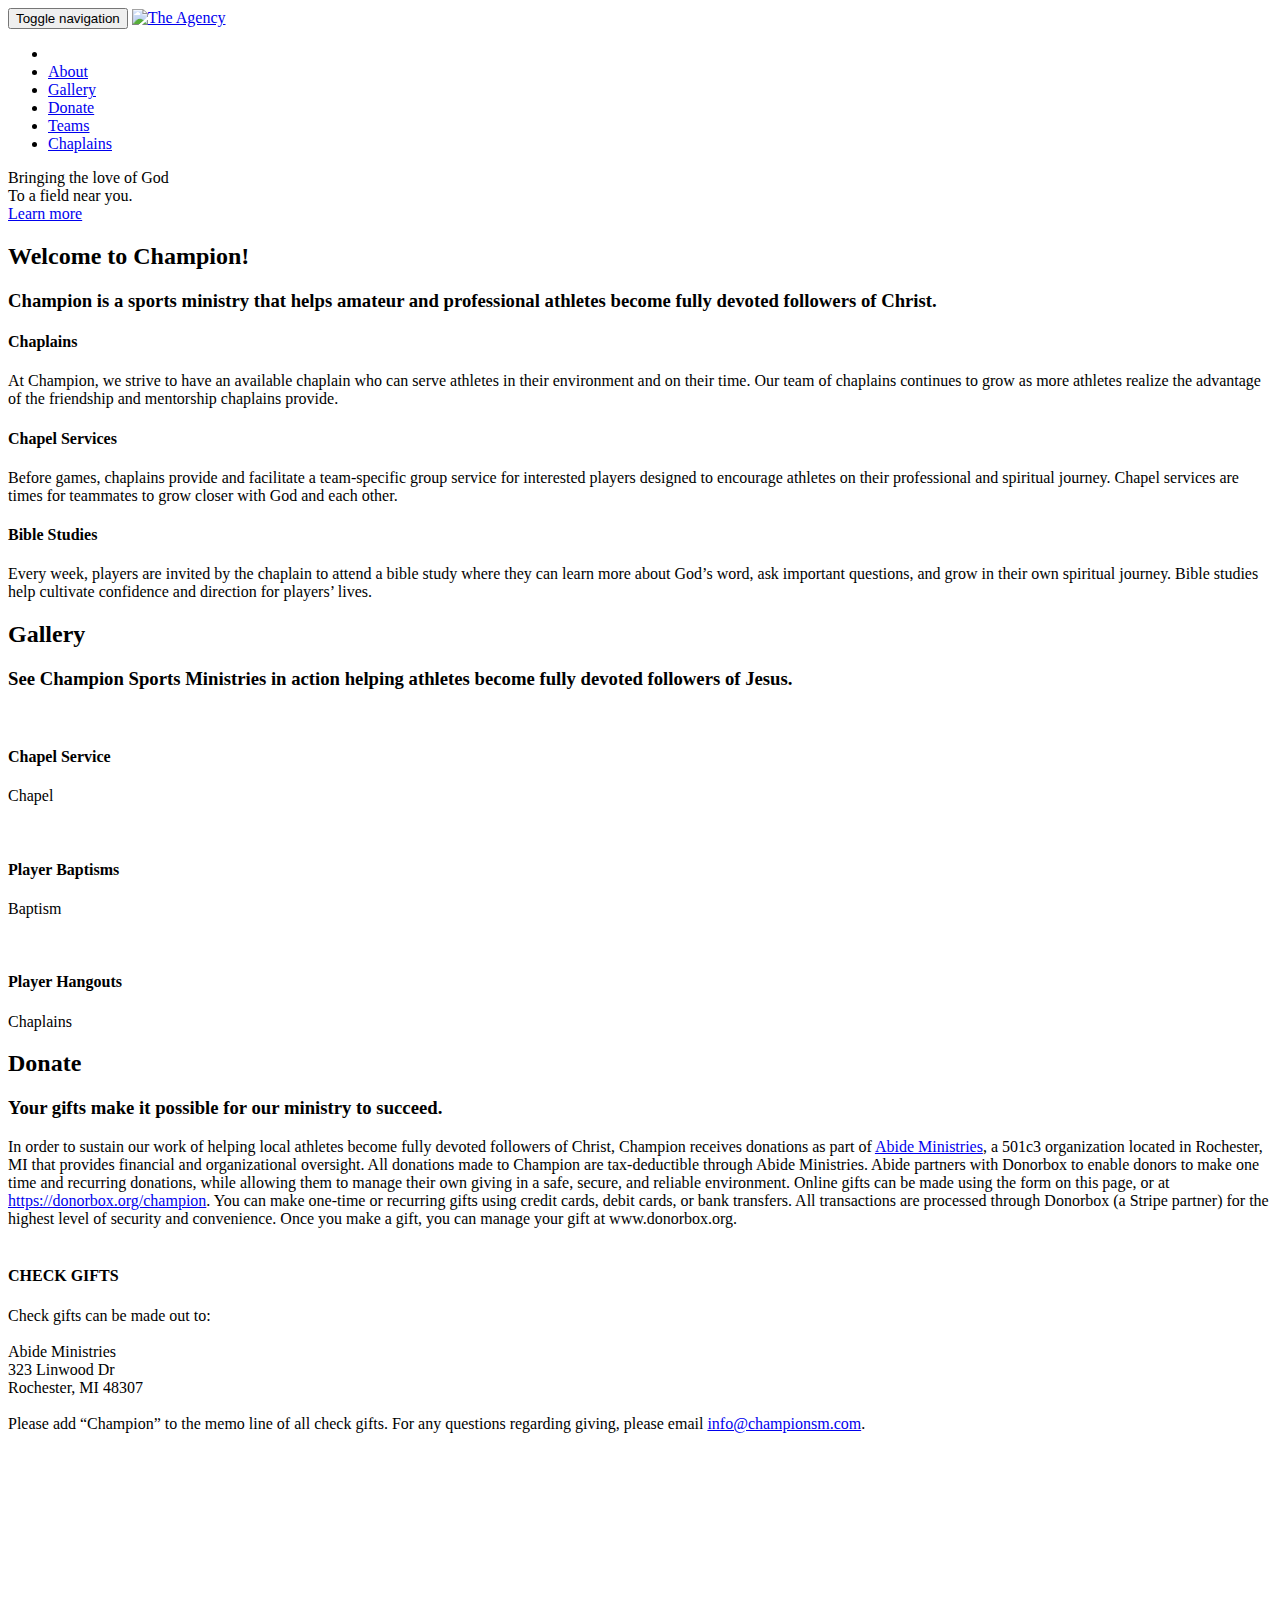
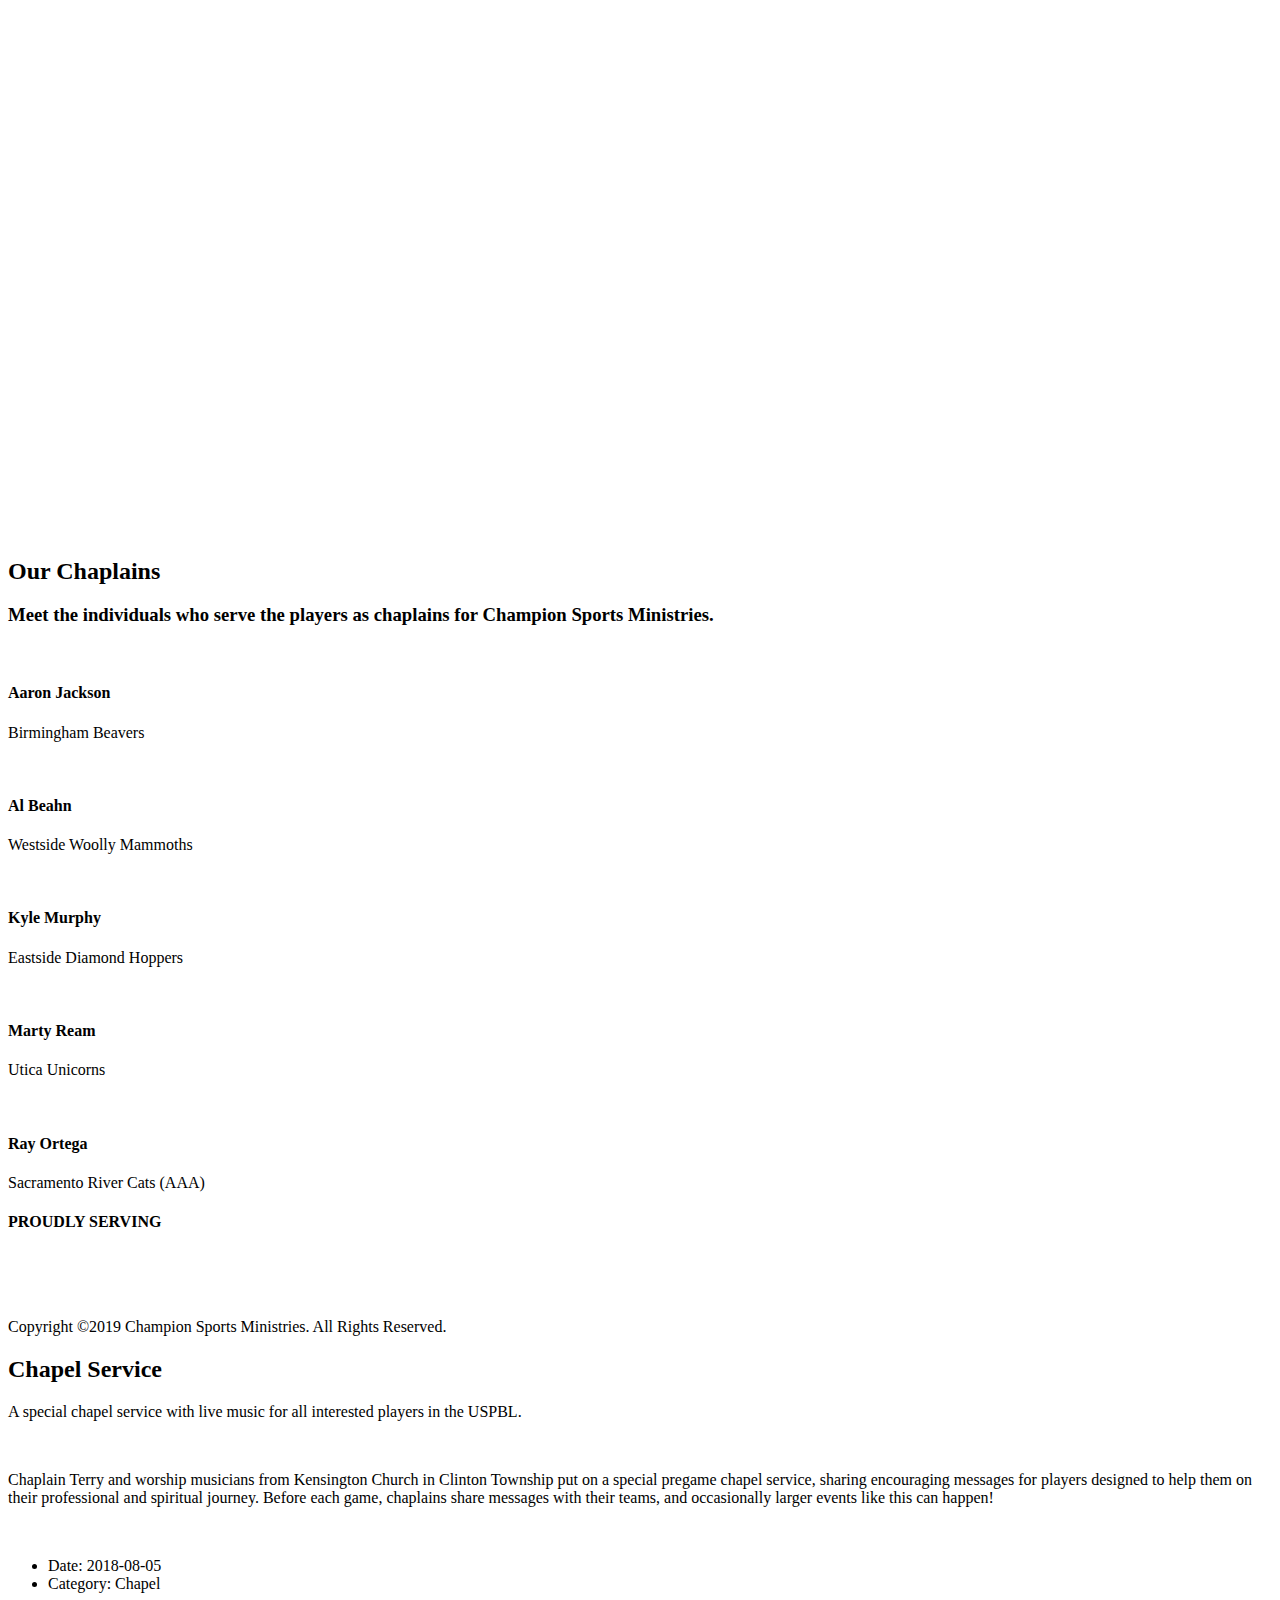
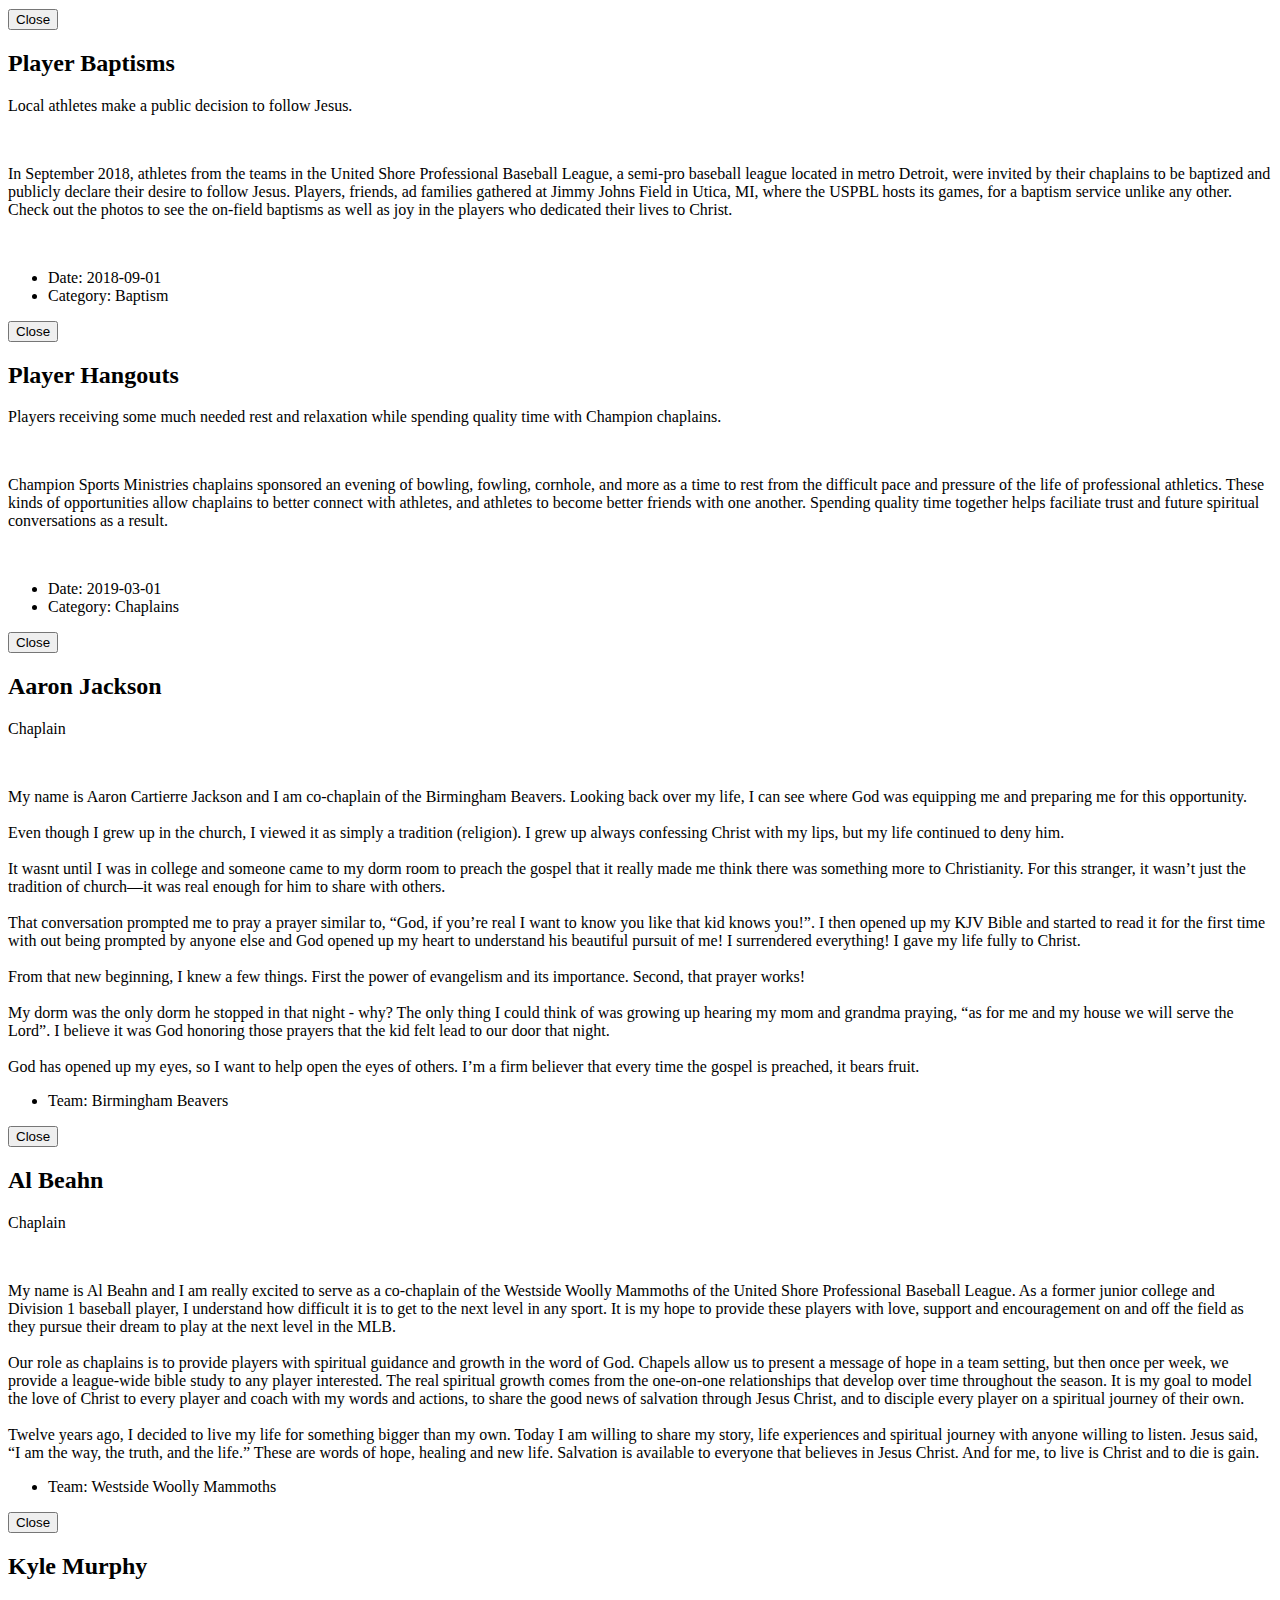
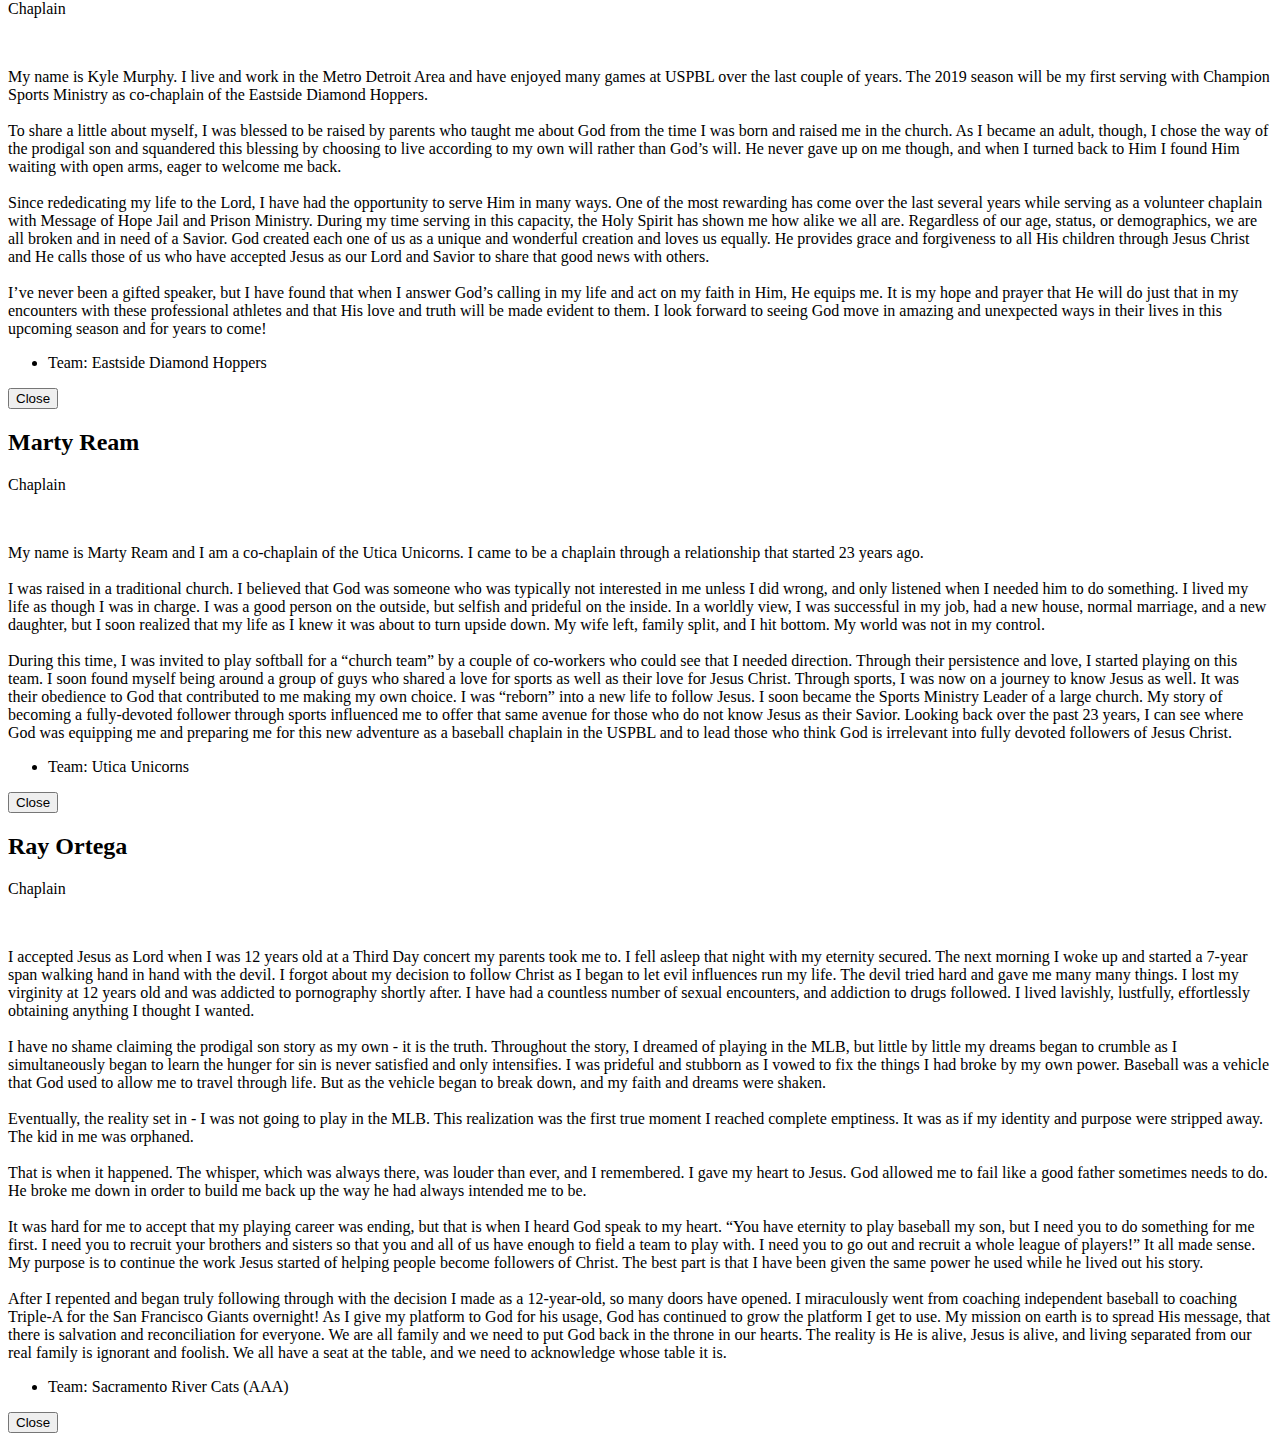
==== commit f58cb8e2: "Contact Fix" ====
--- a/docs/index.html
+++ b/docs/index.html
@@ -106,10 +106,6 @@
         
 
         
-          <li>
-            <a class="page-scroll" href="https://championsm.com#contact">Contact</a>
-          </li>
-        
 
         
       </ul>
@@ -430,97 +426,6 @@
     
 
     
-      
-<!-- Contact Section -->
-
-<section id="contact">
-  <div class="container">
-    <div class="row">
-      <div class="col-lg-12 text-center">
-
-        
-        <h2 class="section-heading">Contact us</h2>
-        
-
-        
-        <h3 class="section-subheading text-muted">For any questions, please send us an email and a member of our team will reply shortly.</h3>
-        
-
-      </div>
-    </div>
-    <div class="row">
-      <div class="col-lg-12">
-        <form
-          method="POST"
-          name="sentMessage"
-          id="contactForm" action="//formspree.io/info@championsm.com">
-
-          <fieldset>
-            <div class="row">
-              <div class="col-md-6">
-
-                
-                <div class="form-group">
-                  <input class="form-control" id="name" required="required" type="text" name="name" placeholder="Your Name *" data-validation-error-msg="Please enter your name.">
-                  <p class="help-block text-danger"></p>
-                </div>
-                
-
-                
-                <div class="form-group">
-                  <input class="form-control" id="email" required="required" type="email" name="email" placeholder="Your Email *" data-validation-error-msg="Please enter your email address.">
-                  <p class="help-block text-danger"></p>
-                </div>
-                
-
-                
-                <div class="form-group">
-                  <input class="form-control" id="phone" required="required" type="number" name="phone" placeholder="Your Phone *" data-validation-error-msg="Please enter your phone number."></textarea>
-                  <p class="help-block text-danger"></p>
-                </div>
-                
-              </div>
-
-              <div class="col-md-6">
-              
-                <div class="form-group">
-                  <textarea class="form-control" id="message" required="required" name="message" placeholder="Your Message *" data-validation-error-msg="Please enter a message."></textarea>
-                  <p class="help-block text-danger"></p>
-                </div>
-                
-
-              </div>
-              <div class="clearfix"></div>
-              <div class="col-lg-12 text-center">
-                <div class="text-success" id="success" style="display:none;">
-                  
-                    Thank you for contacting us.
-                  
-                </div>
-                <div class="captcha-error text-danger" id="captcha-error">
-                  Message is not sendable due to captcha not loadable. Please contact us at info@championsm.com.
-                </div>
-                <div class="text-danger" id="error" style="display:none;">
-                  
-                    Message could not be send. Please contact us at info@championsm.com instead.
-                  
-                </div><br />
-                
-                  <button type="submit" value="Submit" class="btn btn-xl">
-                    Send message
-                  </button>
-                
-              </div>
-            </div>
-            
-          </fieldset>
-        </form>
-      </div>
-    </div>
-  </div>
-</section>
-
-    
 
     
       <!-- Footer section -->
@@ -832,6 +737,8 @@
 
 
 
+  <script src="https://www.google.com/recaptcha/api.js" async defer></script>
+
 
 
 
